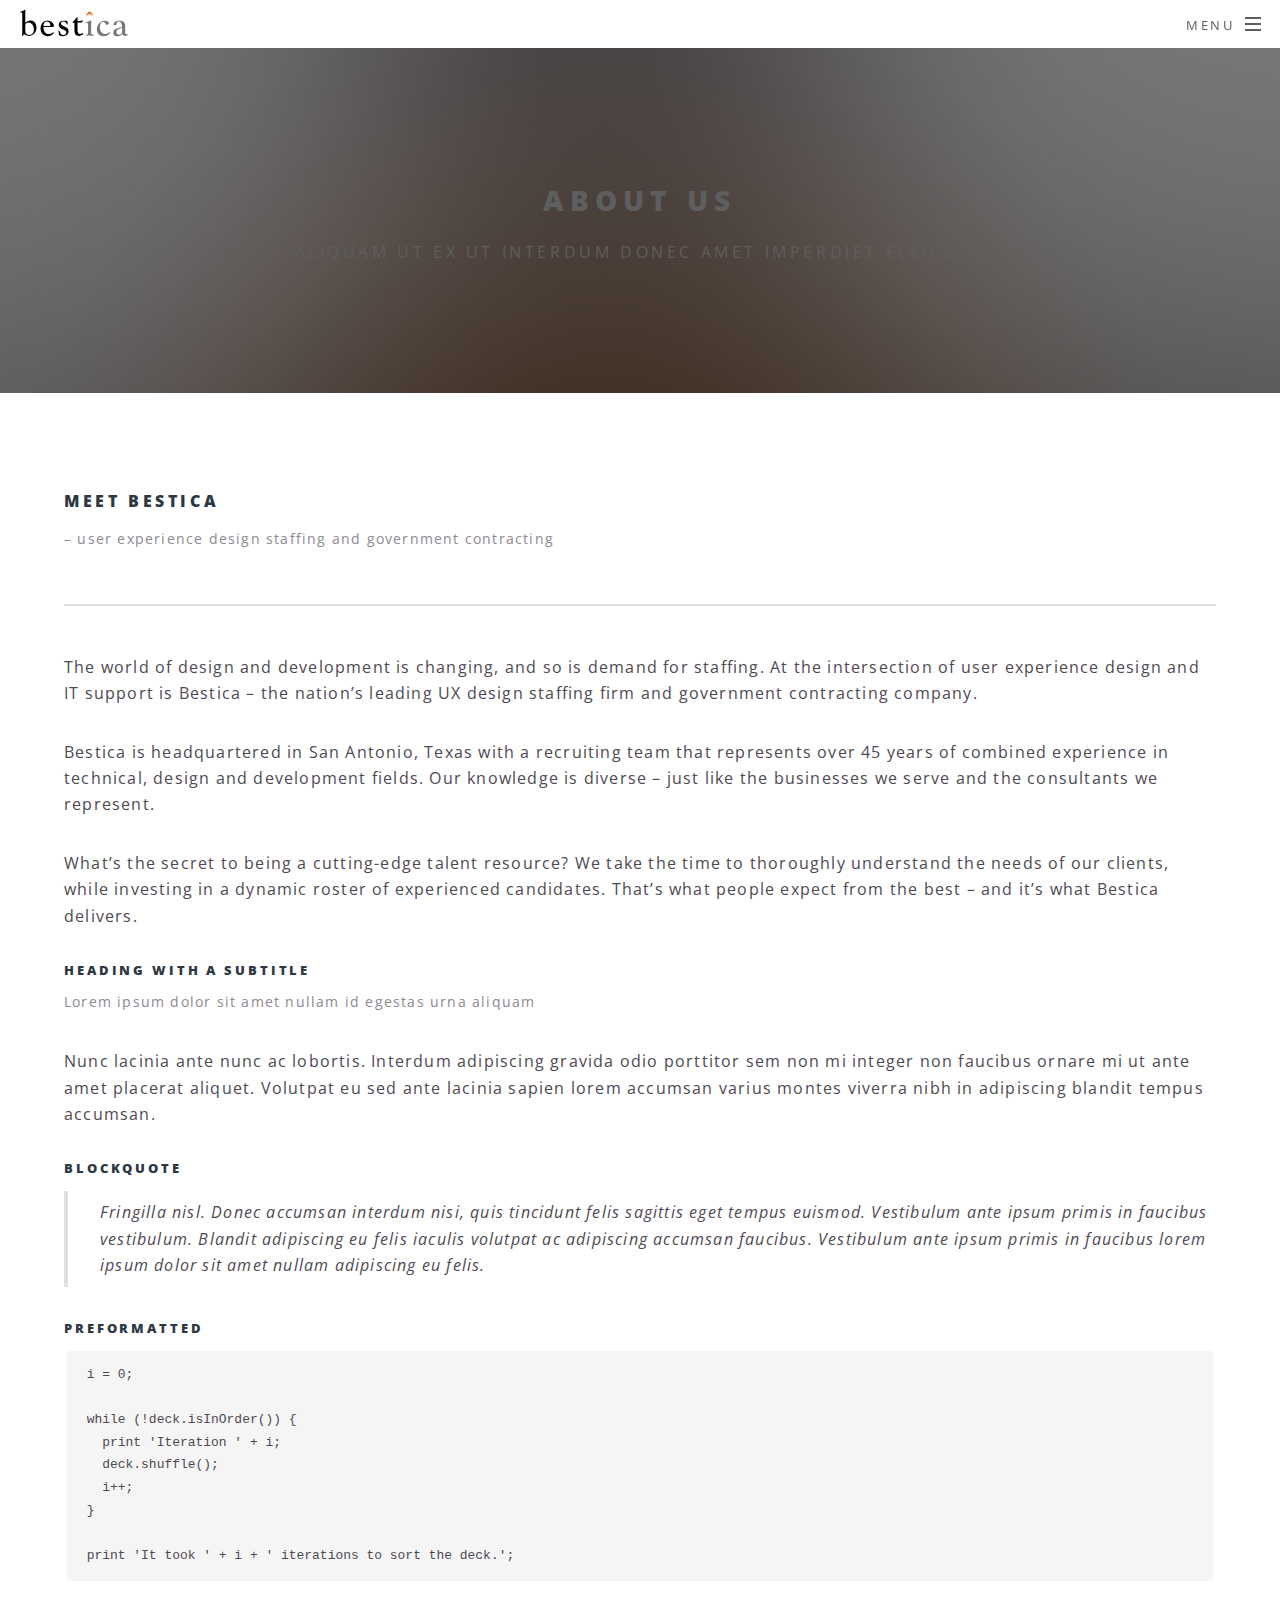
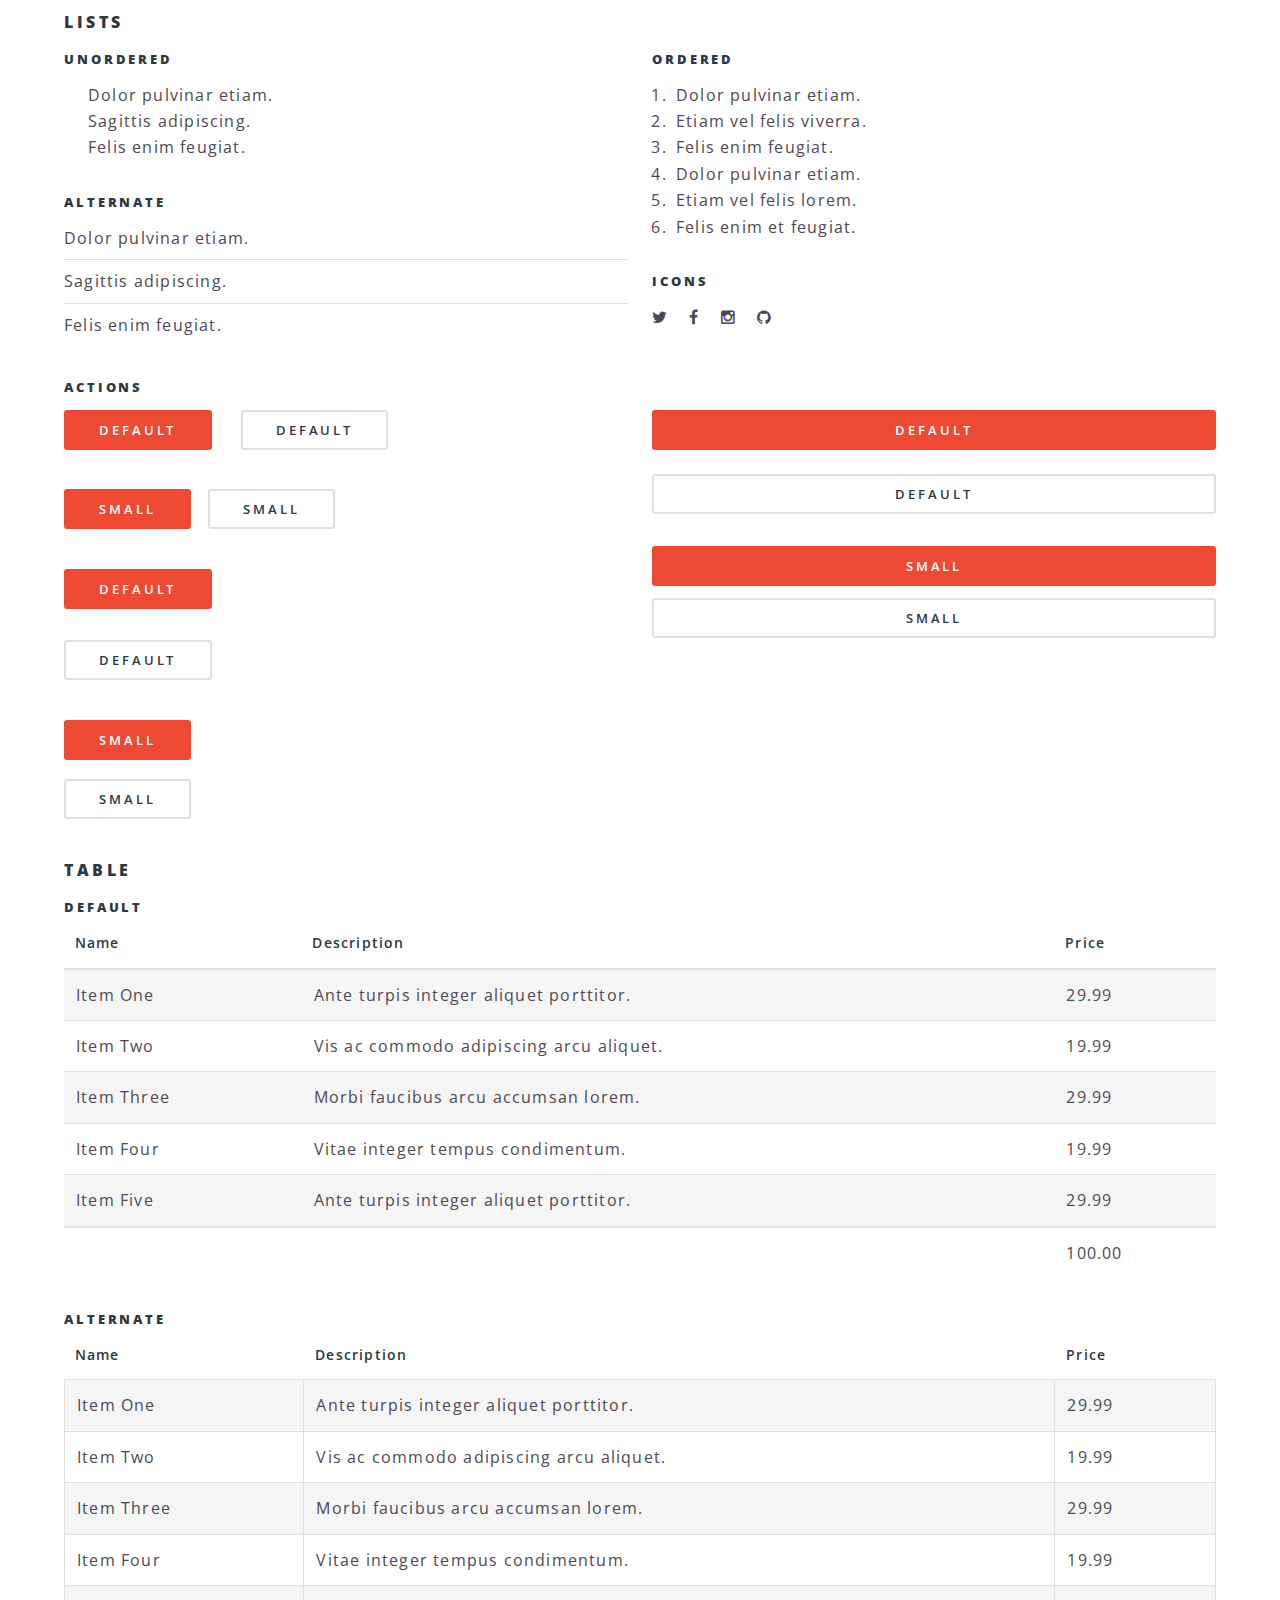
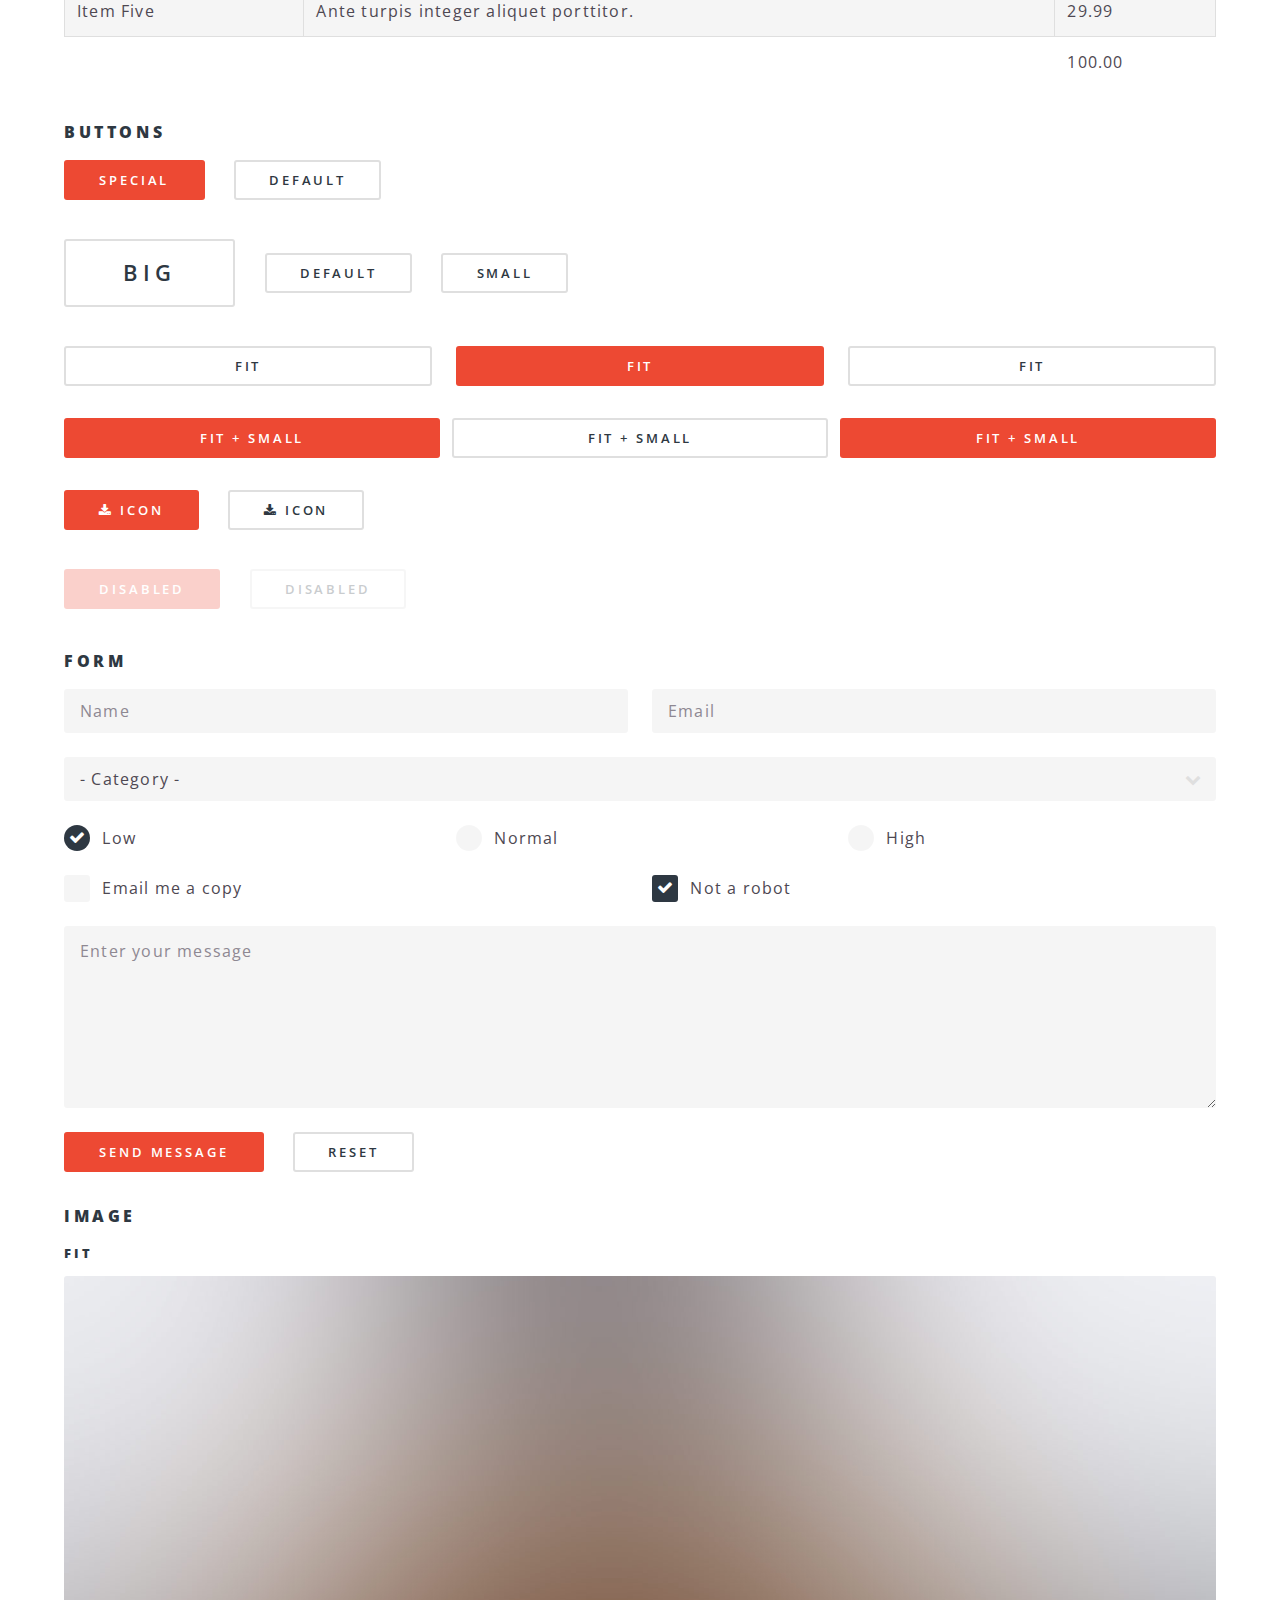
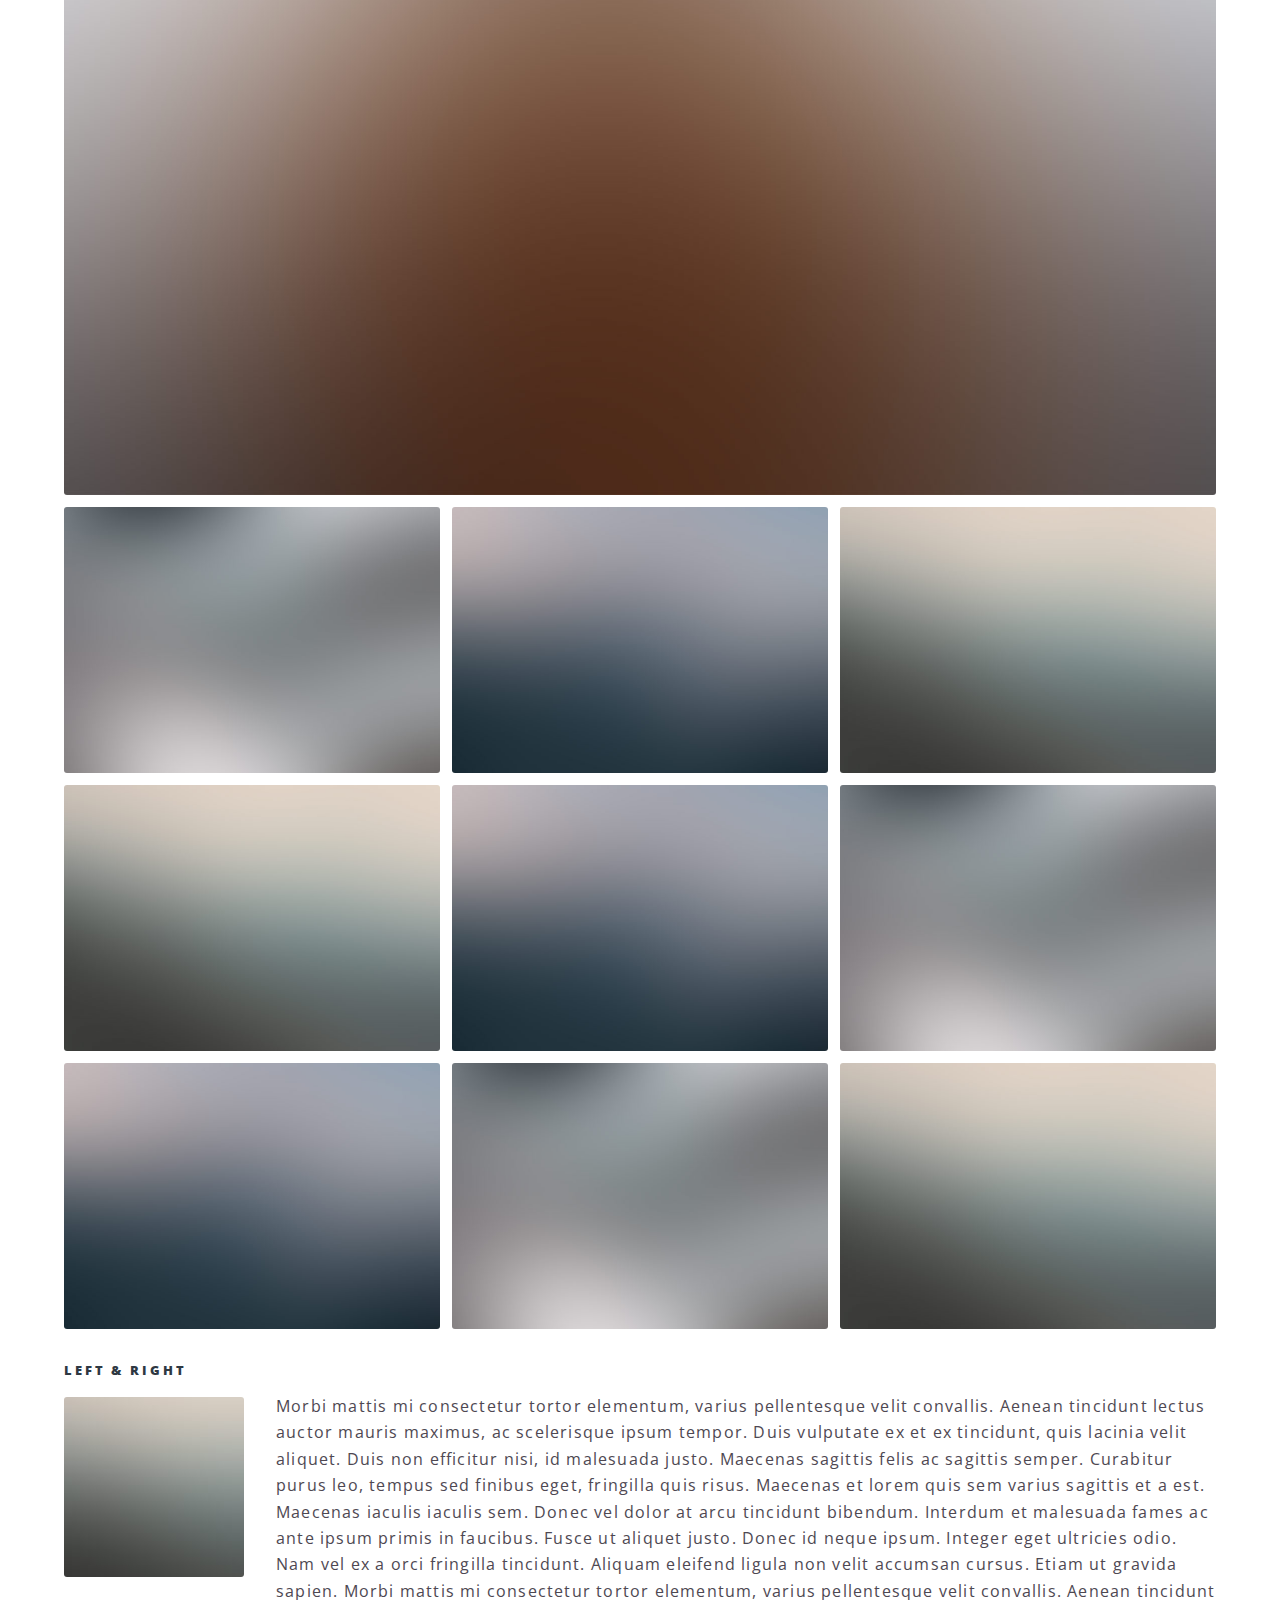
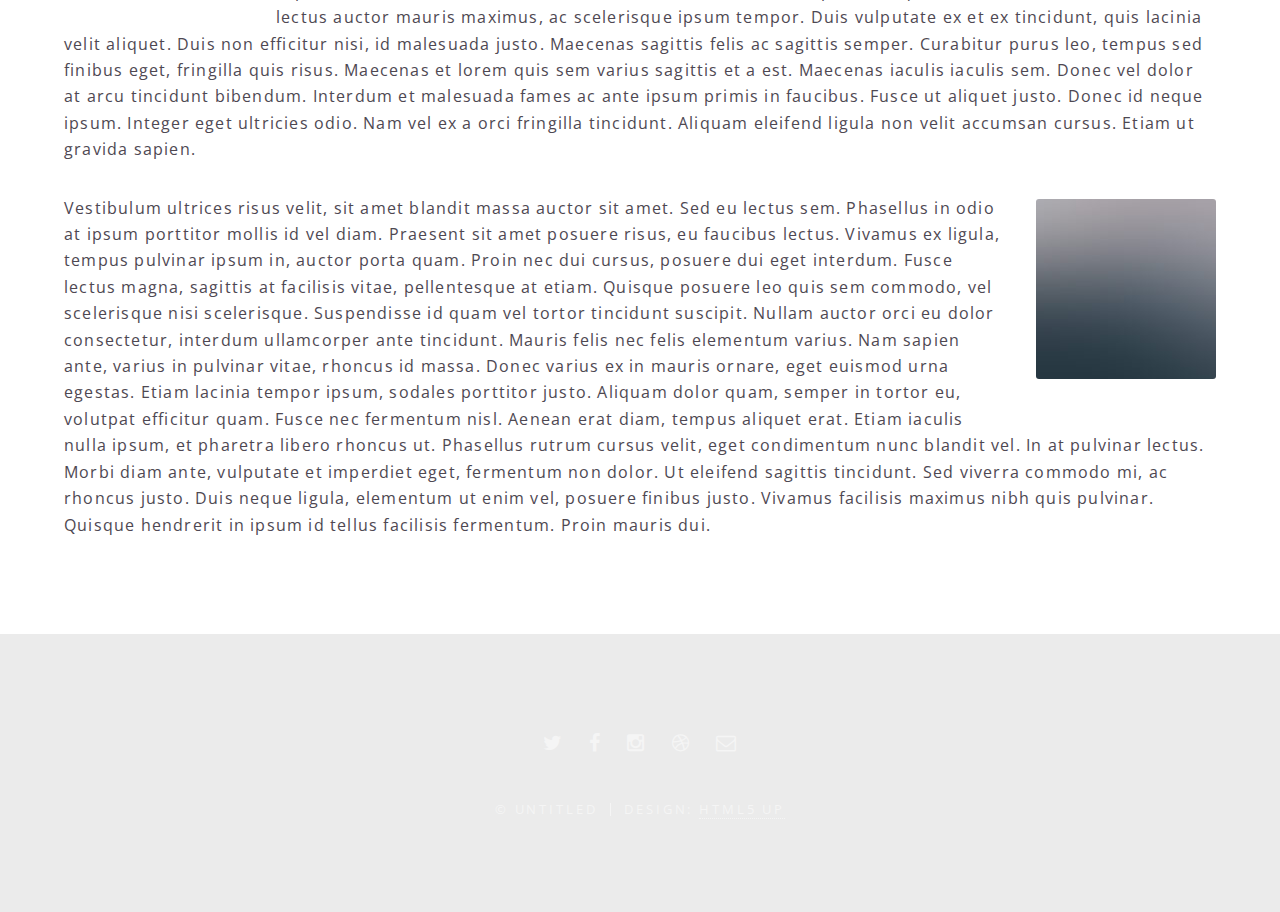
==== about.html @ 75cae660 "first commit" ====
<!DOCTYPE HTML>
<!--
	Spectral by HTML5 UP
	html5up.net | @n33co
	Free for personal and commercial use under the CCA 3.0 license (html5up.net/license)
-->
<html>
	<head>
		<title>Elements - Spectral by HTML5 UP</title>
		<meta charset="utf-8" />
		<meta name="viewport" content="width=device-width, initial-scale=1" />
		<meta name="description" content="" />
		<meta name="keywords" content="" />
		<!--[if lte IE 8]><script src="assets/css/ie/html5shiv.js"></script><![endif]-->
		<link rel="stylesheet" href="assets/css/style.css" />
		<!--[if lte IE 9]><link rel="stylesheet" href="assets/css/ie/v9.css" /><![endif]-->
		<!--[if lte IE 8]><link rel="stylesheet" href="assets/css/ie/v8.css" /><![endif]-->
	</head>
	<body>

		<!-- Page Wrapper -->
			<div id="page-wrapper">

				<!-- Header -->
					<header id="header">
						<h1><a href="index.html">Spectral</a></h1>
						<nav id="nav">
							<ul>
								<li class="special">
									<a href="#" class="menuToggle"><span>Menu</span></a>
									<div id="menu">
										<ul>
											<li><a href="index.html">Home</a></li>
											<li><a href="ux.html">UX Staffing</a></li>
											<li><a href="govt.html">Govt. Contracts</a></li>
											<li><a href="it.html">IT Consulting</a></li>
											<li><a href="about.html">About Us</a></li>
										</ul>
									</div>
								</li>
							</ul>
						</nav>
					</header>

				<!-- Main -->
					<article id="main">
						<header>
							<h2>About Us</h2>
							<p>Aliquam ut ex ut interdum donec amet imperdiet eleifend</p>
						</header>
						<section class="wrapper style5">
							<div class="inner">

								<section>
									
									
									<header>
										<h4>Meet Bestica</h4>
										<p>– user experience design staffing and government contracting</p>
									</header>
									<hr />
									<p>
										The world of design and development is changing, and so is demand for staffing. At the intersection of user experience design and IT support is Bestica – the nation’s leading UX design staffing firm and government contracting company.
									</p>


									<p>
										Bestica is headquartered in San Antonio, Texas with a recruiting team that represents over 45 years of combined experience in technical, design and development fields. Our knowledge is diverse – just like the businesses we serve and the consultants we represent.
									</p>

									<p>
										What’s the secret to being a cutting-edge talent resource? We take the time to thoroughly understand the needs of our clients, while investing in a dynamic roster of experienced candidates. That’s what people expect from the best – and it’s what Bestica delivers.
									</p>
									
</p>
									<header>
										<h5>Heading with a Subtitle</h5>
										<p>Lorem ipsum dolor sit amet nullam id egestas urna aliquam</p>
									</header>
									<p>Nunc lacinia ante nunc ac lobortis. Interdum adipiscing gravida odio porttitor sem non mi integer non faucibus ornare mi ut ante amet placerat aliquet. Volutpat eu sed ante lacinia sapien lorem accumsan varius montes viverra nibh in adipiscing blandit tempus accumsan.</p>
									
									<h5>Blockquote</h5>
									<blockquote>Fringilla nisl. Donec accumsan interdum nisi, quis tincidunt felis sagittis eget tempus euismod. Vestibulum ante ipsum primis in faucibus vestibulum. Blandit adipiscing eu felis iaculis volutpat ac adipiscing accumsan faucibus. Vestibulum ante ipsum primis in faucibus lorem ipsum dolor sit amet nullam 	adipiscing eu felis.</blockquote>
									<h5>Preformatted</h5>
									<pre><code>i = 0;

while (!deck.isInOrder()) {
  print 'Iteration ' + i;
  deck.shuffle();
  i++;
}

print 'It took ' + i + ' iterations to sort the deck.';</code></pre>
								</section>

								<section>
									<h4>Lists</h4>
									<div class="row">
										<div class="6u 12u$(medium)">
											<h5>Unordered</h5>
											<ul>
												<li>Dolor pulvinar etiam.</li>
												<li>Sagittis adipiscing.</li>
												<li>Felis enim feugiat.</li>
											</ul>
											<h5>Alternate</h5>
											<ul class="alt">
												<li>Dolor pulvinar etiam.</li>
												<li>Sagittis adipiscing.</li>
												<li>Felis enim feugiat.</li>
											</ul>
										</div>
										<div class="6u$ 12u$(medium)">
											<h5>Ordered</h5>
											<ol>
												<li>Dolor pulvinar etiam.</li>
												<li>Etiam vel felis viverra.</li>
												<li>Felis enim feugiat.</li>
												<li>Dolor pulvinar etiam.</li>
												<li>Etiam vel felis lorem.</li>
												<li>Felis enim et feugiat.</li>
											</ol>
											<h5>Icons</h5>
											<ul class="icons">
												<li><a href="#" class="icon fa-twitter"><span class="label">Twitter</span></a></li>
												<li><a href="#" class="icon fa-facebook"><span class="label">Facebook</span></a></li>
												<li><a href="#" class="icon fa-instagram"><span class="label">Instagram</span></a></li>
												<li><a href="#" class="icon fa-github"><span class="label">Github</span></a></li>
											</ul>
										</div>
									</div>
									<h5>Actions</h5>
									<div class="row">
										<div class="6u 12u$(medium)">
											<ul class="actions">
												<li><a href="#" class="button special">Default</a></li>
												<li><a href="#" class="button">Default</a></li>
											</ul>
											<ul class="actions small">
												<li><a href="#" class="button special small">Small</a></li>
												<li><a href="#" class="button small">Small</a></li>
											</ul>
											<ul class="actions vertical">
												<li><a href="#" class="button special">Default</a></li>
												<li><a href="#" class="button">Default</a></li>
											</ul>
											<ul class="actions vertical small">
												<li><a href="#" class="button special small">Small</a></li>
												<li><a href="#" class="button small">Small</a></li>
											</ul>
										</div>
										<div class="6u 12u$(medium)">
											<ul class="actions vertical">
												<li><a href="#" class="button special fit">Default</a></li>
												<li><a href="#" class="button fit">Default</a></li>
											</ul>
											<ul class="actions vertical small">
												<li><a href="#" class="button special small fit">Small</a></li>
												<li><a href="#" class="button small fit">Small</a></li>
											</ul>
										</div>
									</div>
								</section>

								<section>
									<h4>Table</h4>
									<h5>Default</h5>
									<div class="table-wrapper">
										<table>
											<thead>
												<tr>
													<th>Name</th>
													<th>Description</th>
													<th>Price</th>
												</tr>
											</thead>
											<tbody>
												<tr>
													<td>Item One</td>
													<td>Ante turpis integer aliquet porttitor.</td>
													<td>29.99</td>
												</tr>
												<tr>
													<td>Item Two</td>
													<td>Vis ac commodo adipiscing arcu aliquet.</td>
													<td>19.99</td>
												</tr>
												<tr>
													<td>Item Three</td>
													<td> Morbi faucibus arcu accumsan lorem.</td>
													<td>29.99</td>
												</tr>
												<tr>
													<td>Item Four</td>
													<td>Vitae integer tempus condimentum.</td>
													<td>19.99</td>
												</tr>
												<tr>
													<td>Item Five</td>
													<td>Ante turpis integer aliquet porttitor.</td>
													<td>29.99</td>
												</tr>
											</tbody>
											<tfoot>
												<tr>
													<td colspan="2"></td>
													<td>100.00</td>
												</tr>
											</tfoot>
										</table>
									</div>

									<h5>Alternate</h5>
									<div class="table-wrapper">
										<table class="alt">
											<thead>
												<tr>
													<th>Name</th>
													<th>Description</th>
													<th>Price</th>
												</tr>
											</thead>
											<tbody>
												<tr>
													<td>Item One</td>
													<td>Ante turpis integer aliquet porttitor.</td>
													<td>29.99</td>
												</tr>
												<tr>
													<td>Item Two</td>
													<td>Vis ac commodo adipiscing arcu aliquet.</td>
													<td>19.99</td>
												</tr>
												<tr>
													<td>Item Three</td>
													<td> Morbi faucibus arcu accumsan lorem.</td>
													<td>29.99</td>
												</tr>
												<tr>
													<td>Item Four</td>
													<td>Vitae integer tempus condimentum.</td>
													<td>19.99</td>
												</tr>
												<tr>
													<td>Item Five</td>
													<td>Ante turpis integer aliquet porttitor.</td>
													<td>29.99</td>
												</tr>
											</tbody>
											<tfoot>
												<tr>
													<td colspan="2"></td>
													<td>100.00</td>
												</tr>
											</tfoot>
										</table>
									</div>
								</section>

								<section>
									<h4>Buttons</h4>
									<ul class="actions">
										<li><a href="#" class="button special">Special</a></li>
										<li><a href="#" class="button">Default</a></li>
									</ul>
									<ul class="actions">
										<li><a href="#" class="button big">Big</a></li>
										<li><a href="#" class="button">Default</a></li>
										<li><a href="#" class="button small">Small</a></li>
									</ul>
									<ul class="actions fit">
										<li><a href="#" class="button fit">Fit</a></li>
										<li><a href="#" class="button special fit">Fit</a></li>
										<li><a href="#" class="button fit">Fit</a></li>
									</ul>
									<ul class="actions fit small">
										<li><a href="#" class="button special fit small">Fit + Small</a></li>
										<li><a href="#" class="button fit small">Fit + Small</a></li>
										<li><a href="#" class="button special fit small">Fit + Small</a></li>
									</ul>
									<ul class="actions">
										<li><a href="#" class="button special icon fa-download">Icon</a></li>
										<li><a href="#" class="button icon fa-download">Icon</a></li>
									</ul>
									<ul class="actions">
										<li><span class="button special disabled">Disabled</span></li>
										<li><span class="button disabled">Disabled</span></li>
									</ul>
								</section>

								<section>
									<h4>Form</h4>
									<form method="post" action="#">
										<div class="row uniform">
											<div class="6u 12u$(xsmall)">
												<input type="text" name="demo-name" id="demo-name" value="" placeholder="Name" />
											</div>
											<div class="6u$ 12u$(xsmall)">
												<input type="email" name="demo-email" id="demo-email" value="" placeholder="Email" />
											</div>
											<div class="12u$">
												<div class="select-wrapper">
													<select name="demo-category" id="demo-category">
														<option value="">- Category -</option>
														<option value="1">Manufacturing</option>
														<option value="1">Shipping</option>
														<option value="1">Administration</option>
														<option value="1">Human Resources</option>
													</select>
												</div>
											</div>
											<div class="4u 12u$(small)">
												<input type="radio" id="demo-priority-low" name="demo-priority" checked>
												<label for="demo-priority-low">Low</label>
											</div>
											<div class="4u 12u$(small)">
												<input type="radio" id="demo-priority-normal" name="demo-priority">
												<label for="demo-priority-normal">Normal</label>
											</div>
											<div class="4u$ 12u$(small)">
												<input type="radio" id="demo-priority-high" name="demo-priority">
												<label for="demo-priority-high">High</label>
											</div>
											<div class="6u 12u$(small)">
												<input type="checkbox" id="demo-copy" name="demo-copy">
												<label for="demo-copy">Email me a copy</label>
											</div>
											<div class="6u$ 12u$(small)">
												<input type="checkbox" id="demo-human" name="demo-human" checked>
												<label for="demo-human">Not a robot</label>
											</div>
											<div class="12u$">
												<textarea name="demo-message" id="demo-message" placeholder="Enter your message" rows="6"></textarea>
											</div>
											<div class="12u$">
												<ul class="actions">
													<li><input type="submit" value="Send Message" class="special" /></li>
													<li><input type="reset" value="Reset" /></li>
												</ul>
											</div>
										</div>
									</form>
								</section>

								<section>
									<h4>Image</h4>
									<h5>Fit</h5>
									<div class="box alt">
										<div class="row uniform 50%">
											<div class="12u"><span class="image fit"><img src="images/banner.jpg" alt="" /></span></div>
											<div class="4u"><span class="image fit"><img src="images/pic01.jpg" alt="" /></span></div>
											<div class="4u"><span class="image fit"><img src="images/pic02.jpg" alt="" /></span></div>
											<div class="4u"><span class="image fit"><img src="images/pic03.jpg" alt="" /></span></div>
											<div class="4u"><span class="image fit"><img src="images/pic03.jpg" alt="" /></span></div>
											<div class="4u"><span class="image fit"><img src="images/pic02.jpg" alt="" /></span></div>
											<div class="4u"><span class="image fit"><img src="images/pic01.jpg" alt="" /></span></div>
											<div class="4u"><span class="image fit"><img src="images/pic02.jpg" alt="" /></span></div>
											<div class="4u"><span class="image fit"><img src="images/pic01.jpg" alt="" /></span></div>
											<div class="4u"><span class="image fit"><img src="images/pic03.jpg" alt="" /></span></div>
										</div>
									</div>
									<h5>Left &amp; Right</h5>
									<p><span class="image left"><img src="images/pic04.jpg" alt="" /></span>Morbi mattis mi consectetur tortor elementum, varius pellentesque velit convallis. Aenean tincidunt lectus auctor mauris maximus, ac scelerisque ipsum tempor. Duis vulputate ex et ex tincidunt, quis lacinia velit aliquet. Duis non efficitur nisi, id malesuada justo. Maecenas sagittis felis ac sagittis semper. Curabitur purus leo, tempus sed finibus eget, fringilla quis risus. Maecenas et lorem quis sem varius sagittis et a est. Maecenas iaculis iaculis sem. Donec vel dolor at arcu tincidunt bibendum. Interdum et malesuada fames ac ante ipsum primis in faucibus. Fusce ut aliquet justo. Donec id neque ipsum. Integer eget ultricies odio. Nam vel ex a orci fringilla tincidunt. Aliquam eleifend ligula non velit accumsan cursus. Etiam ut gravida sapien. Morbi mattis mi consectetur tortor elementum, varius pellentesque velit convallis. Aenean tincidunt lectus auctor mauris maximus, ac scelerisque ipsum tempor. Duis vulputate ex et ex tincidunt, quis lacinia velit aliquet. Duis non efficitur nisi, id malesuada justo. Maecenas sagittis felis ac sagittis semper. Curabitur purus leo, tempus sed finibus eget, fringilla quis risus. Maecenas et lorem quis sem varius sagittis et a est. Maecenas iaculis iaculis sem. Donec vel dolor at arcu tincidunt bibendum. Interdum et malesuada fames ac ante ipsum primis in faucibus. Fusce ut aliquet justo. Donec id neque ipsum. Integer eget ultricies odio. Nam vel ex a orci fringilla tincidunt. Aliquam eleifend ligula non velit accumsan cursus. Etiam ut gravida sapien.</p>
									<p><span class="image right"><img src="images/pic05.jpg" alt="" /></span>Vestibulum ultrices risus velit, sit amet blandit massa auctor sit amet. Sed eu lectus sem. Phasellus in odio at ipsum porttitor mollis id vel diam. Praesent sit amet posuere risus, eu faucibus lectus. Vivamus ex ligula, tempus pulvinar ipsum in, auctor porta quam. Proin nec dui cursus, posuere dui eget interdum. Fusce lectus magna, sagittis at facilisis vitae, pellentesque at etiam. Quisque posuere leo quis sem commodo, vel scelerisque nisi scelerisque. Suspendisse id quam vel tortor tincidunt suscipit. Nullam auctor orci eu dolor consectetur, interdum ullamcorper ante tincidunt. Mauris felis nec felis elementum varius. Nam sapien ante, varius in pulvinar vitae, rhoncus id massa. Donec varius ex in mauris ornare, eget euismod urna egestas. Etiam lacinia tempor ipsum, sodales porttitor justo. Aliquam dolor quam, semper in tortor eu, volutpat efficitur quam. Fusce nec fermentum nisl. Aenean erat diam, tempus aliquet erat. Etiam iaculis nulla ipsum, et pharetra libero rhoncus ut. Phasellus rutrum cursus velit, eget condimentum nunc blandit vel. In at pulvinar lectus. Morbi diam ante, vulputate et imperdiet eget, fermentum non dolor. Ut eleifend sagittis tincidunt. Sed viverra commodo mi, ac rhoncus justo. Duis neque ligula, elementum ut enim vel, posuere finibus justo. Vivamus facilisis maximus nibh quis pulvinar. Quisque hendrerit in ipsum id tellus facilisis fermentum. Proin mauris dui.</p>
								</section>

							</div>
						</section>
					</article>

				<!-- Footer -->
					<footer id="footer">
						<ul class="icons">
							<li><a href="#" class="icon fa-twitter"><span class="label">Twitter</span></a></li>
							<li><a href="#" class="icon fa-facebook"><span class="label">Facebook</span></a></li>
							<li><a href="#" class="icon fa-instagram"><span class="label">Instagram</span></a></li>
							<li><a href="#" class="icon fa-dribbble"><span class="label">Dribbble</span></a></li>
							<li><a href="#" class="icon fa-envelope-o"><span class="label">Email</span></a></li>
						</ul>
						<ul class="copyright">
							<li>&copy; Untitled</li><li>Design: <a href="http://html5up.net">HTML5 UP</a></li>
						</ul>
					</footer>

			</div>

		<!-- Scripts -->
			<script src="assets/js/jquery.min.js"></script>
			<script src="assets/js/jquery.scrollex.min.js"></script>
			<script src="assets/js/jquery.scrolly.min.js"></script>
			<script src="assets/js/skel.min.js"></script>
			<script src="assets/js/init.js"></script>

	</body>
</html>
---- assets/css/style.css ----
@import url(font-awesome.min.css);
@import url("http://fonts.googleapis.com/css?family=Open+Sans:400,400italic,600,600italic,800,800italic");
/*
	Spectral by HTML5 UP
	html5up.net | @n33co
	Free for personal and commercial use under the CCA 3.0 license (html5up.net/license)
*/
/* IE Viewport Fix */
@-ms-viewport {
  width: device-width; }
/* Skel */
html, body, div, span, applet, object, iframe, h1, h2, h3, h4, h5, h6, p, blockquote, pre, a, abbr, acronym, address, big, cite, code, del, dfn, em, img, ins, kbd, q, s, samp, small, strike, strong, sub, sup, tt, var, b, u, i, center, dl, dt, dd, ol, ul, li, fieldset, form, label, legend, table, caption, tbody, tfoot, thead, tr, th, td, article, aside, canvas, details, embed, figure, figcaption, footer, header, hgroup, menu, nav, output, ruby, section, summary, time, mark, audio, video {
  margin: 0;
  padding: 0;
  border: 0;
  font-size: 100%;
  font: inherit;
  vertical-align: baseline; }

article, aside, details, figcaption, figure, footer, header, hgroup, menu, nav, section {
  display: block; }

body {
  line-height: 1; }

ol, ul {
  list-style: none; }

blockquote, q {
  quotes: none; }

blockquote:before, blockquote:after, q:before, q:after {
  content: '';
  content: none; }

table {
  border-collapse: collapse;
  border-spacing: 0; }

body {
  -webkit-text-size-adjust: none; }

*, *:before, *:after {
  -moz-box-sizing: border-box;
  -webkit-box-sizing: border-box;
  box-sizing: border-box; }

.row {
  border-bottom: solid 1px transparent;
  -moz-box-sizing: border-box;
  -webkit-box-sizing: border-box;
  box-sizing: border-box; }

.row > * {
  float: left;
  -moz-box-sizing: border-box;
  -webkit-box-sizing: border-box;
  box-sizing: border-box; }

.row:after, .row:before {
  content: '';
  display: block;
  clear: both;
  height: 0; }

.row.uniform > * > :first-child {
  margin-top: 0; }

.row.uniform > * > :last-child {
  margin-bottom: 0; }

.row.\30 \25  > * {
  padding: 0 0 0 0em; }

.row.\30 \25 {
  margin: 0 0 -1px 0em; }

.row.uniform.\30 \25  > * {
  padding: 0em 0 0 0em; }

.row.uniform.\30 \25 {
  margin: 0em 0 -1px 0em; }

.row > * {
  padding: 0 0 0 1.5em; }

.row {
  margin: 0 0 -1px -1.5em; }

.row.uniform > * {
  padding: 1.5em 0 0 1.5em; }

.row.uniform {
  margin: -1.5em 0 -1px -1.5em; }

.row.\32 00\25  > * {
  padding: 0 0 0 3em; }

.row.\32 00\25 {
  margin: 0 0 -1px -3em; }

.row.uniform.\32 00\25  > * {
  padding: 3em 0 0 3em; }

.row.uniform.\32 00\25 {
  margin: -3em 0 -1px -3em; }

.row.\31 50\25  > * {
  padding: 0 0 0 2.25em; }

.row.\31 50\25 {
  margin: 0 0 -1px -2.25em; }

.row.uniform.\31 50\25  > * {
  padding: 2.25em 0 0 2.25em; }

.row.uniform.\31 50\25 {
  margin: -2.25em 0 -1px -2.25em; }

.row.\35 0\25  > * {
  padding: 0 0 0 0.75em; }

.row.\35 0\25 {
  margin: 0 0 -1px -0.75em; }

.row.uniform.\35 0\25  > * {
  padding: 0.75em 0 0 0.75em; }

.row.uniform.\35 0\25 {
  margin: -0.75em 0 -1px -0.75em; }

.row.\32 5\25  > * {
  padding: 0 0 0 0.375em; }

.row.\32 5\25 {
  margin: 0 0 -1px -0.375em; }

.row.uniform.\32 5\25  > * {
  padding: 0.375em 0 0 0.375em; }

.row.uniform.\32 5\25 {
  margin: -0.375em 0 -1px -0.375em; }

.\31 2u, .\31 2u\24 {
  width: 100%;
  clear: none;
  margin-left: 0; }

.\31 1u, .\31 1u\24 {
  width: 91.6666666667%;
  clear: none;
  margin-left: 0; }

.\31 0u, .\31 0u\24 {
  width: 83.3333333333%;
  clear: none;
  margin-left: 0; }

.\39 u, .\39 u\24 {
  width: 75%;
  clear: none;
  margin-left: 0; }

.\38 u, .\38 u\24 {
  width: 66.6666666667%;
  clear: none;
  margin-left: 0; }

.\37 u, .\37 u\24 {
  width: 58.3333333333%;
  clear: none;
  margin-left: 0; }

.\36 u, .\36 u\24 {
  width: 50%;
  clear: none;
  margin-left: 0; }

.\35 u, .\35 u\24 {
  width: 41.6666666667%;
  clear: none;
  margin-left: 0; }

.\34 u, .\34 u\24 {
  width: 33.3333333333%;
  clear: none;
  margin-left: 0; }

.\33 u, .\33 u\24 {
  width: 25%;
  clear: none;
  margin-left: 0; }

.\32 u, .\32 u\24 {
  width: 16.6666666667%;
  clear: none;
  margin-left: 0; }

.\31 u, .\31 u\24 {
  width: 8.3333333333%;
  clear: none;
  margin-left: 0; }

.\31 2u\24  + *,
.\31 1u\24  + *,
.\31 0u\24  + *,
.\39 u\24  + *,
.\38 u\24  + *,
.\37 u\24  + *,
.\36 u\24  + *,
.\35 u\24  + *,
.\34 u\24  + *,
.\33 u\24  + *,
.\32 u\24  + *,
.\31 u\24  + * {
  clear: left; }

.\-11u {
  margin-left: 91.66667%; }

.\-10u {
  margin-left: 83.33333%; }

.\-9u {
  margin-left: 75%; }

.\-8u {
  margin-left: 66.66667%; }

.\-7u {
  margin-left: 58.33333%; }

.\-6u {
  margin-left: 50%; }

.\-5u {
  margin-left: 41.66667%; }

.\-4u {
  margin-left: 33.33333%; }

.\-3u {
  margin-left: 25%; }

.\-2u {
  margin-left: 16.66667%; }

.\-1u {
  margin-left: 8.33333%; }

@media screen and (max-width: 1680px) {
  .row > * {
    padding: 0 0 0 1.5em; }

  .row {
    margin: 0 0 -1px -1.5em; }

  .row.uniform > * {
    padding: 1.5em 0 0 1.5em; }

  .row.uniform {
    margin: -1.5em 0 -1px -1.5em; }

  .row.\32 00\25  > * {
    padding: 0 0 0 3em; }

  .row.\32 00\25 {
    margin: 0 0 -1px -3em; }

  .row.uniform.\32 00\25  > * {
    padding: 3em 0 0 3em; }

  .row.uniform.\32 00\25 {
    margin: -3em 0 -1px -3em; }

  .row.\31 50\25  > * {
    padding: 0 0 0 2.25em; }

  .row.\31 50\25 {
    margin: 0 0 -1px -2.25em; }

  .row.uniform.\31 50\25  > * {
    padding: 2.25em 0 0 2.25em; }

  .row.uniform.\31 50\25 {
    margin: -2.25em 0 -1px -2.25em; }

  .row.\35 0\25  > * {
    padding: 0 0 0 0.75em; }

  .row.\35 0\25 {
    margin: 0 0 -1px -0.75em; }

  .row.uniform.\35 0\25  > * {
    padding: 0.75em 0 0 0.75em; }

  .row.uniform.\35 0\25 {
    margin: -0.75em 0 -1px -0.75em; }

  .row.\32 5\25  > * {
    padding: 0 0 0 0.375em; }

  .row.\32 5\25 {
    margin: 0 0 -1px -0.375em; }

  .row.uniform.\32 5\25  > * {
    padding: 0.375em 0 0 0.375em; }

  .row.uniform.\32 5\25 {
    margin: -0.375em 0 -1px -0.375em; }

  .\31 2u\28xlarge\29, .\31 2u\24\28xlarge\29 {
    width: 100%;
    clear: none;
    margin-left: 0; }

  .\31 1u\28xlarge\29, .\31 1u\24\28xlarge\29 {
    width: 91.6666666667%;
    clear: none;
    margin-left: 0; }

  .\31 0u\28xlarge\29, .\31 0u\24\28xlarge\29 {
    width: 83.3333333333%;
    clear: none;
    margin-left: 0; }

  .\39 u\28xlarge\29, .\39 u\24\28xlarge\29 {
    width: 75%;
    clear: none;
    margin-left: 0; }

  .\38 u\28xlarge\29, .\38 u\24\28xlarge\29 {
    width: 66.6666666667%;
    clear: none;
    margin-left: 0; }

  .\37 u\28xlarge\29, .\37 u\24\28xlarge\29 {
    width: 58.3333333333%;
    clear: none;
    margin-left: 0; }

  .\36 u\28xlarge\29, .\36 u\24\28xlarge\29 {
    width: 50%;
    clear: none;
    margin-left: 0; }

  .\35 u\28xlarge\29, .\35 u\24\28xlarge\29 {
    width: 41.6666666667%;
    clear: none;
    margin-left: 0; }

  .\34 u\28xlarge\29, .\34 u\24\28xlarge\29 {
    width: 33.3333333333%;
    clear: none;
    margin-left: 0; }

  .\33 u\28xlarge\29, .\33 u\24\28xlarge\29 {
    width: 25%;
    clear: none;
    margin-left: 0; }

  .\32 u\28xlarge\29, .\32 u\24\28xlarge\29 {
    width: 16.6666666667%;
    clear: none;
    margin-left: 0; }

  .\31 u\28xlarge\29, .\31 u\24\28xlarge\29 {
    width: 8.3333333333%;
    clear: none;
    margin-left: 0; }

  .\31 2u\24\28xlarge\29  + *,
  .\31 1u\24\28xlarge\29  + *,
  .\31 0u\24\28xlarge\29  + *,
  .\39 u\24\28xlarge\29  + *,
  .\38 u\24\28xlarge\29  + *,
  .\37 u\24\28xlarge\29  + *,
  .\36 u\24\28xlarge\29  + *,
  .\35 u\24\28xlarge\29  + *,
  .\34 u\24\28xlarge\29  + *,
  .\33 u\24\28xlarge\29  + *,
  .\32 u\24\28xlarge\29  + *,
  .\31 u\24\28xlarge\29  + * {
    clear: left; }

  .\-11u\28xlarge\29 {
    margin-left: 91.66667%; }

  .\-10u\28xlarge\29 {
    margin-left: 83.33333%; }

  .\-9u\28xlarge\29 {
    margin-left: 75%; }

  .\-8u\28xlarge\29 {
    margin-left: 66.66667%; }

  .\-7u\28xlarge\29 {
    margin-left: 58.33333%; }

  .\-6u\28xlarge\29 {
    margin-left: 50%; }

  .\-5u\28xlarge\29 {
    margin-left: 41.66667%; }

  .\-4u\28xlarge\29 {
    margin-left: 33.33333%; }

  .\-3u\28xlarge\29 {
    margin-left: 25%; }

  .\-2u\28xlarge\29 {
    margin-left: 16.66667%; }

  .\-1u\28xlarge\29 {
    margin-left: 8.33333%; } }
@media screen and (max-width: 1280px) {
  .row > * {
    padding: 0 0 0 1.5em; }

  .row {
    margin: 0 0 -1px -1.5em; }

  .row.uniform > * {
    padding: 1.5em 0 0 1.5em; }

  .row.uniform {
    margin: -1.5em 0 -1px -1.5em; }

  .row.\32 00\25  > * {
    padding: 0 0 0 3em; }

  .row.\32 00\25 {
    margin: 0 0 -1px -3em; }

  .row.uniform.\32 00\25  > * {
    padding: 3em 0 0 3em; }

  .row.uniform.\32 00\25 {
    margin: -3em 0 -1px -3em; }

  .row.\31 50\25  > * {
    padding: 0 0 0 2.25em; }

  .row.\31 50\25 {
    margin: 0 0 -1px -2.25em; }

  .row.uniform.\31 50\25  > * {
    padding: 2.25em 0 0 2.25em; }

  .row.uniform.\31 50\25 {
    margin: -2.25em 0 -1px -2.25em; }

  .row.\35 0\25  > * {
    padding: 0 0 0 0.75em; }

  .row.\35 0\25 {
    margin: 0 0 -1px -0.75em; }

  .row.uniform.\35 0\25  > * {
    padding: 0.75em 0 0 0.75em; }

  .row.uniform.\35 0\25 {
    margin: -0.75em 0 -1px -0.75em; }

  .row.\32 5\25  > * {
    padding: 0 0 0 0.375em; }

  .row.\32 5\25 {
    margin: 0 0 -1px -0.375em; }

  .row.uniform.\32 5\25  > * {
    padding: 0.375em 0 0 0.375em; }

  .row.uniform.\32 5\25 {
    margin: -0.375em 0 -1px -0.375em; }

  .\31 2u\28large\29, .\31 2u\24\28large\29 {
    width: 100%;
    clear: none;
    margin-left: 0; }

  .\31 1u\28large\29, .\31 1u\24\28large\29 {
    width: 91.6666666667%;
    clear: none;
    margin-left: 0; }

  .\31 0u\28large\29, .\31 0u\24\28large\29 {
    width: 83.3333333333%;
    clear: none;
    margin-left: 0; }

  .\39 u\28large\29, .\39 u\24\28large\29 {
    width: 75%;
    clear: none;
    margin-left: 0; }

  .\38 u\28large\29, .\38 u\24\28large\29 {
    width: 66.6666666667%;
    clear: none;
    margin-left: 0; }

  .\37 u\28large\29, .\37 u\24\28large\29 {
    width: 58.3333333333%;
    clear: none;
    margin-left: 0; }

  .\36 u\28large\29, .\36 u\24\28large\29 {
    width: 50%;
    clear: none;
    margin-left: 0; }

  .\35 u\28large\29, .\35 u\24\28large\29 {
    width: 41.6666666667%;
    clear: none;
    margin-left: 0; }

  .\34 u\28large\29, .\34 u\24\28large\29 {
    width: 33.3333333333%;
    clear: none;
    margin-left: 0; }

  .\33 u\28large\29, .\33 u\24\28large\29 {
    width: 25%;
    clear: none;
    margin-left: 0; }

  .\32 u\28large\29, .\32 u\24\28large\29 {
    width: 16.6666666667%;
    clear: none;
    margin-left: 0; }

  .\31 u\28large\29, .\31 u\24\28large\29 {
    width: 8.3333333333%;
    clear: none;
    margin-left: 0; }

  .\31 2u\24\28large\29  + *,
  .\31 1u\24\28large\29  + *,
  .\31 0u\24\28large\29  + *,
  .\39 u\24\28large\29  + *,
  .\38 u\24\28large\29  + *,
  .\37 u\24\28large\29  + *,
  .\36 u\24\28large\29  + *,
  .\35 u\24\28large\29  + *,
  .\34 u\24\28large\29  + *,
  .\33 u\24\28large\29  + *,
  .\32 u\24\28large\29  + *,
  .\31 u\24\28large\29  + * {
    clear: left; }

  .\-11u\28large\29 {
    margin-left: 91.66667%; }

  .\-10u\28large\29 {
    margin-left: 83.33333%; }

  .\-9u\28large\29 {
    margin-left: 75%; }

  .\-8u\28large\29 {
    margin-left: 66.66667%; }

  .\-7u\28large\29 {
    margin-left: 58.33333%; }

  .\-6u\28large\29 {
    margin-left: 50%; }

  .\-5u\28large\29 {
    margin-left: 41.66667%; }

  .\-4u\28large\29 {
    margin-left: 33.33333%; }

  .\-3u\28large\29 {
    margin-left: 25%; }

  .\-2u\28large\29 {
    margin-left: 16.66667%; }

  .\-1u\28large\29 {
    margin-left: 8.33333%; } }
@media screen and (max-width: 980px) {
  .row > * {
    padding: 0 0 0 1.5em; }

  .row {
    margin: 0 0 -1px -1.5em; }

  .row.uniform > * {
    padding: 1.5em 0 0 1.5em; }

  .row.uniform {
    margin: -1.5em 0 -1px -1.5em; }

  .row.\32 00\25  > * {
    padding: 0 0 0 3em; }

  .row.\32 00\25 {
    margin: 0 0 -1px -3em; }

  .row.uniform.\32 00\25  > * {
    padding: 3em 0 0 3em; }

  .row.uniform.\32 00\25 {
    margin: -3em 0 -1px -3em; }

  .row.\31 50\25  > * {
    padding: 0 0 0 2.25em; }

  .row.\31 50\25 {
    margin: 0 0 -1px -2.25em; }

  .row.uniform.\31 50\25  > * {
    padding: 2.25em 0 0 2.25em; }

  .row.uniform.\31 50\25 {
    margin: -2.25em 0 -1px -2.25em; }

  .row.\35 0\25  > * {
    padding: 0 0 0 0.75em; }

  .row.\35 0\25 {
    margin: 0 0 -1px -0.75em; }

  .row.uniform.\35 0\25  > * {
    padding: 0.75em 0 0 0.75em; }

  .row.uniform.\35 0\25 {
    margin: -0.75em 0 -1px -0.75em; }

  .row.\32 5\25  > * {
    padding: 0 0 0 0.375em; }

  .row.\32 5\25 {
    margin: 0 0 -1px -0.375em; }

  .row.uniform.\32 5\25  > * {
    padding: 0.375em 0 0 0.375em; }

  .row.uniform.\32 5\25 {
    margin: -0.375em 0 -1px -0.375em; }

  .\31 2u\28medium\29, .\31 2u\24\28medium\29 {
    width: 100%;
    clear: none;
    margin-left: 0; }

  .\31 1u\28medium\29, .\31 1u\24\28medium\29 {
    width: 91.6666666667%;
    clear: none;
    margin-left: 0; }

  .\31 0u\28medium\29, .\31 0u\24\28medium\29 {
    width: 83.3333333333%;
    clear: none;
    margin-left: 0; }

  .\39 u\28medium\29, .\39 u\24\28medium\29 {
    width: 75%;
    clear: none;
    margin-left: 0; }

  .\38 u\28medium\29, .\38 u\24\28medium\29 {
    width: 66.6666666667%;
    clear: none;
    margin-left: 0; }

  .\37 u\28medium\29, .\37 u\24\28medium\29 {
    width: 58.3333333333%;
    clear: none;
    margin-left: 0; }

  .\36 u\28medium\29, .\36 u\24\28medium\29 {
    width: 50%;
    clear: none;
    margin-left: 0; }

  .\35 u\28medium\29, .\35 u\24\28medium\29 {
    width: 41.6666666667%;
    clear: none;
    margin-left: 0; }

  .\34 u\28medium\29, .\34 u\24\28medium\29 {
    width: 33.3333333333%;
    clear: none;
    margin-left: 0; }

  .\33 u\28medium\29, .\33 u\24\28medium\29 {
    width: 25%;
    clear: none;
    margin-left: 0; }

  .\32 u\28medium\29, .\32 u\24\28medium\29 {
    width: 16.6666666667%;
    clear: none;
    margin-left: 0; }

  .\31 u\28medium\29, .\31 u\24\28medium\29 {
    width: 8.3333333333%;
    clear: none;
    margin-left: 0; }

  .\31 2u\24\28medium\29  + *,
  .\31 1u\24\28medium\29  + *,
  .\31 0u\24\28medium\29  + *,
  .\39 u\24\28medium\29  + *,
  .\38 u\24\28medium\29  + *,
  .\37 u\24\28medium\29  + *,
  .\36 u\24\28medium\29  + *,
  .\35 u\24\28medium\29  + *,
  .\34 u\24\28medium\29  + *,
  .\33 u\24\28medium\29  + *,
  .\32 u\24\28medium\29  + *,
  .\31 u\24\28medium\29  + * {
    clear: left; }

  .\-11u\28medium\29 {
    margin-left: 91.66667%; }

  .\-10u\28medium\29 {
    margin-left: 83.33333%; }

  .\-9u\28medium\29 {
    margin-left: 75%; }

  .\-8u\28medium\29 {
    margin-left: 66.66667%; }

  .\-7u\28medium\29 {
    margin-left: 58.33333%; }

  .\-6u\28medium\29 {
    margin-left: 50%; }

  .\-5u\28medium\29 {
    margin-left: 41.66667%; }

  .\-4u\28medium\29 {
    margin-left: 33.33333%; }

  .\-3u\28medium\29 {
    margin-left: 25%; }

  .\-2u\28medium\29 {
    margin-left: 16.66667%; }

  .\-1u\28medium\29 {
    margin-left: 8.33333%; } }
@media screen and (max-width: 736px) {
  .row > * {
    padding: 0 0 0 1.5em; }

  .row {
    margin: 0 0 -1px -1.5em; }

  .row.uniform > * {
    padding: 1.5em 0 0 1.5em; }

  .row.uniform {
    margin: -1.5em 0 -1px -1.5em; }

  .row.\32 00\25  > * {
    padding: 0 0 0 3em; }

  .row.\32 00\25 {
    margin: 0 0 -1px -3em; }

  .row.uniform.\32 00\25  > * {
    padding: 3em 0 0 3em; }

  .row.uniform.\32 00\25 {
    margin: -3em 0 -1px -3em; }

  .row.\31 50\25  > * {
    padding: 0 0 0 2.25em; }

  .row.\31 50\25 {
    margin: 0 0 -1px -2.25em; }

  .row.uniform.\31 50\25  > * {
    padding: 2.25em 0 0 2.25em; }

  .row.uniform.\31 50\25 {
    margin: -2.25em 0 -1px -2.25em; }

  .row.\35 0\25  > * {
    padding: 0 0 0 0.75em; }

  .row.\35 0\25 {
    margin: 0 0 -1px -0.75em; }

  .row.uniform.\35 0\25  > * {
    padding: 0.75em 0 0 0.75em; }

  .row.uniform.\35 0\25 {
    margin: -0.75em 0 -1px -0.75em; }

  .row.\32 5\25  > * {
    padding: 0 0 0 0.375em; }

  .row.\32 5\25 {
    margin: 0 0 -1px -0.375em; }

  .row.uniform.\32 5\25  > * {
    padding: 0.375em 0 0 0.375em; }

  .row.uniform.\32 5\25 {
    margin: -0.375em 0 -1px -0.375em; }

  .\31 2u\28small\29, .\31 2u\24\28small\29 {
    width: 100%;
    clear: none;
    margin-left: 0; }

  .\31 1u\28small\29, .\31 1u\24\28small\29 {
    width: 91.6666666667%;
    clear: none;
    margin-left: 0; }

  .\31 0u\28small\29, .\31 0u\24\28small\29 {
    width: 83.3333333333%;
    clear: none;
    margin-left: 0; }

  .\39 u\28small\29, .\39 u\24\28small\29 {
    width: 75%;
    clear: none;
    margin-left: 0; }

  .\38 u\28small\29, .\38 u\24\28small\29 {
    width: 66.6666666667%;
    clear: none;
    margin-left: 0; }

  .\37 u\28small\29, .\37 u\24\28small\29 {
    width: 58.3333333333%;
    clear: none;
    margin-left: 0; }

  .\36 u\28small\29, .\36 u\24\28small\29 {
    width: 50%;
    clear: none;
    margin-left: 0; }

  .\35 u\28small\29, .\35 u\24\28small\29 {
    width: 41.6666666667%;
    clear: none;
    margin-left: 0; }

  .\34 u\28small\29, .\34 u\24\28small\29 {
    width: 33.3333333333%;
    clear: none;
    margin-left: 0; }

  .\33 u\28small\29, .\33 u\24\28small\29 {
    width: 25%;
    clear: none;
    margin-left: 0; }

  .\32 u\28small\29, .\32 u\24\28small\29 {
    width: 16.6666666667%;
    clear: none;
    margin-left: 0; }

  .\31 u\28small\29, .\31 u\24\28small\29 {
    width: 8.3333333333%;
    clear: none;
    margin-left: 0; }

  .\31 2u\24\28small\29  + *,
  .\31 1u\24\28small\29  + *,
  .\31 0u\24\28small\29  + *,
  .\39 u\24\28small\29  + *,
  .\38 u\24\28small\29  + *,
  .\37 u\24\28small\29  + *,
  .\36 u\24\28small\29  + *,
  .\35 u\24\28small\29  + *,
  .\34 u\24\28small\29  + *,
  .\33 u\24\28small\29  + *,
  .\32 u\24\28small\29  + *,
  .\31 u\24\28small\29  + * {
    clear: left; }

  .\-11u\28small\29 {
    margin-left: 91.66667%; }

  .\-10u\28small\29 {
    margin-left: 83.33333%; }

  .\-9u\28small\29 {
    margin-left: 75%; }

  .\-8u\28small\29 {
    margin-left: 66.66667%; }

  .\-7u\28small\29 {
    margin-left: 58.33333%; }

  .\-6u\28small\29 {
    margin-left: 50%; }

  .\-5u\28small\29 {
    margin-left: 41.66667%; }

  .\-4u\28small\29 {
    margin-left: 33.33333%; }

  .\-3u\28small\29 {
    margin-left: 25%; }

  .\-2u\28small\29 {
    margin-left: 16.66667%; }

  .\-1u\28small\29 {
    margin-left: 8.33333%; } }
@media screen and (max-width: 480px) {
  .row > * {
    padding: 0 0 0 1.5em; }

  .row {
    margin: 0 0 -1px -1.5em; }

  .row.uniform > * {
    padding: 1.5em 0 0 1.5em; }

  .row.uniform {
    margin: -1.5em 0 -1px -1.5em; }

  .row.\32 00\25  > * {
    padding: 0 0 0 3em; }

  .row.\32 00\25 {
    margin: 0 0 -1px -3em; }

  .row.uniform.\32 00\25  > * {
    padding: 3em 0 0 3em; }

  .row.uniform.\32 00\25 {
    margin: -3em 0 -1px -3em; }

  .row.\31 50\25  > * {
    padding: 0 0 0 2.25em; }

  .row.\31 50\25 {
    margin: 0 0 -1px -2.25em; }

  .row.uniform.\31 50\25  > * {
    padding: 2.25em 0 0 2.25em; }

  .row.uniform.\31 50\25 {
    margin: -2.25em 0 -1px -2.25em; }

  .row.\35 0\25  > * {
    padding: 0 0 0 0.75em; }

  .row.\35 0\25 {
    margin: 0 0 -1px -0.75em; }

  .row.uniform.\35 0\25  > * {
    padding: 0.75em 0 0 0.75em; }

  .row.uniform.\35 0\25 {
    margin: -0.75em 0 -1px -0.75em; }

  .row.\32 5\25  > * {
    padding: 0 0 0 0.375em; }

  .row.\32 5\25 {
    margin: 0 0 -1px -0.375em; }

  .row.uniform.\32 5\25  > * {
    padding: 0.375em 0 0 0.375em; }

  .row.uniform.\32 5\25 {
    margin: -0.375em 0 -1px -0.375em; }

  .\31 2u\28xsmall\29, .\31 2u\24\28xsmall\29 {
    width: 100%;
    clear: none;
    margin-left: 0; }

  .\31 1u\28xsmall\29, .\31 1u\24\28xsmall\29 {
    width: 91.6666666667%;
    clear: none;
    margin-left: 0; }

  .\31 0u\28xsmall\29, .\31 0u\24\28xsmall\29 {
    width: 83.3333333333%;
    clear: none;
    margin-left: 0; }

  .\39 u\28xsmall\29, .\39 u\24\28xsmall\29 {
    width: 75%;
    clear: none;
    margin-left: 0; }

  .\38 u\28xsmall\29, .\38 u\24\28xsmall\29 {
    width: 66.6666666667%;
    clear: none;
    margin-left: 0; }

  .\37 u\28xsmall\29, .\37 u\24\28xsmall\29 {
    width: 58.3333333333%;
    clear: none;
    margin-left: 0; }

  .\36 u\28xsmall\29, .\36 u\24\28xsmall\29 {
    width: 50%;
    clear: none;
    margin-left: 0; }

  .\35 u\28xsmall\29, .\35 u\24\28xsmall\29 {
    width: 41.6666666667%;
    clear: none;
    margin-left: 0; }

  .\34 u\28xsmall\29, .\34 u\24\28xsmall\29 {
    width: 33.3333333333%;
    clear: none;
    margin-left: 0; }

  .\33 u\28xsmall\29, .\33 u\24\28xsmall\29 {
    width: 25%;
    clear: none;
    margin-left: 0; }

  .\32 u\28xsmall\29, .\32 u\24\28xsmall\29 {
    width: 16.6666666667%;
    clear: none;
    margin-left: 0; }

  .\31 u\28xsmall\29, .\31 u\24\28xsmall\29 {
    width: 8.3333333333%;
    clear: none;
    margin-left: 0; }

  .\31 2u\24\28xsmall\29  + *,
  .\31 1u\24\28xsmall\29  + *,
  .\31 0u\24\28xsmall\29  + *,
  .\39 u\24\28xsmall\29  + *,
  .\38 u\24\28xsmall\29  + *,
  .\37 u\24\28xsmall\29  + *,
  .\36 u\24\28xsmall\29  + *,
  .\35 u\24\28xsmall\29  + *,
  .\34 u\24\28xsmall\29  + *,
  .\33 u\24\28xsmall\29  + *,
  .\32 u\24\28xsmall\29  + *,
  .\31 u\24\28xsmall\29  + * {
    clear: left; }

  .\-11u\28xsmall\29 {
    margin-left: 91.66667%; }

  .\-10u\28xsmall\29 {
    margin-left: 83.33333%; }

  .\-9u\28xsmall\29 {
    margin-left: 75%; }

  .\-8u\28xsmall\29 {
    margin-left: 66.66667%; }

  .\-7u\28xsmall\29 {
    margin-left: 58.33333%; }

  .\-6u\28xsmall\29 {
    margin-left: 50%; }

  .\-5u\28xsmall\29 {
    margin-left: 41.66667%; }

  .\-4u\28xsmall\29 {
    margin-left: 33.33333%; }

  .\-3u\28xsmall\29 {
    margin-left: 25%; }

  .\-2u\28xsmall\29 {
    margin-left: 16.66667%; }

  .\-1u\28xsmall\29 {
    margin-left: 8.33333%; } }
/* Basic */
.test {
  border: 1px dotted red; }

body {
  background: #fff; }
  body.is-loading *, body.is-loading *:before, body.is-loading *:after {
    -moz-animation: none !important;
    -webkit-animation: none !important;
    -ms-animation: none !important;
    animation: none !important;
    -moz-transition: none !important;
    -webkit-transition: none !important;
    -ms-transition: none !important;
    transition: none !important; }

body, input, select, textarea {
  color: #5e5e5e;
  font-family: "Open Sans", Helvetica, sans-serif;
  font-size: 15pt;
  font-weight: 400;
  letter-spacing: 0.075em;
  line-height: 1.65em; }
  @media screen and (max-width: 1680px) {
    body, input, select, textarea {
      font-size: 13pt; } }
  @media screen and (max-width: 1280px) {
    body, input, select, textarea {
      font-size: 12pt; } }
  @media screen and (max-width: 736px) {
    body, input, select, textarea {
      font-size: 11pt;
      letter-spacing: 0.0375em; } }

a {
  -moz-transition: color 0.2s ease, border-bottom-color 0.2s ease;
  -webkit-transition: color 0.2s ease, border-bottom-color 0.2s ease;
  -ms-transition: color 0.2s ease, border-bottom-color 0.2s ease;
  transition: color 0.2s ease, border-bottom-color 0.2s ease;
  border-bottom: dotted 1px;
  color: inherit;
  text-decoration: none; }
  a:hover {
    border-bottom-color: transparent; }

strong, b {
  color: #5e5e5e;
  font-weight: 600; }

em, i {
  font-style: italic; }

p {
  margin: 0 0 2em 0; }

h1, h2, h3, h4, h5, h6 {
  color: #5e5e5e;
  font-weight: 800;
  letter-spacing: 0.225em;
  line-height: 1em;
  margin: 0 0 1em 0;
  text-transform: uppercase; }
  h1 a, h2 a, h3 a, h4 a, h5 a, h6 a {
    color: inherit;
    text-decoration: none; }

h2 {
  font-size: 1.35em;
  line-height: 1.75em; }
  @media screen and (max-width: 736px) {
    h2 {
      font-size: 1.1em;
      line-height: 1.65em; } }

h3 {
  font-size: 1.15em;
  line-height: 1.75em; }
  @media screen and (max-width: 736px) {
    h3 {
      font-size: 1em;
      line-height: 1.65em; } }

h4 {
  font-size: 1em;
  line-height: 1.5em; }

h5 {
  font-size: 0.8em;
  line-height: 1.5em; }

h6 {
  font-size: 0.7em;
  line-height: 1.5em; }

sub {
  font-size: 0.8em;
  position: relative;
  top: 0.5em; }

sup {
  font-size: 0.8em;
  position: relative;
  top: -0.5em; }

hr {
  border: 0;
  border-bottom: solid 2px #fff;
  margin: 3em 0; }
  hr.major {
    margin: 4.5em 0; }

blockquote {
  border-left: solid 4px #fff;
  font-style: italic;
  margin: 0 0 2em 0;
  padding: 0.5em 0 0.5em 2em; }

code {
  background: rgba(144, 144, 144, 0.25);
  border-radius: 3px;
  font-family: "Courier New", monospace;
  font-size: 0.9em;
  letter-spacing: 0;
  margin: 0 0.25em;
  padding: 0.25em 0.65em; }

pre {
  -webkit-overflow-scrolling: touch;
  font-family: "Courier New", monospace;
  font-size: 0.9em;
  margin: 0 0 2em 0; }
  pre code {
    display: block;
    line-height: 1.75em;
    padding: 1em 1.5em;
    overflow-x: auto; }

.align-left {
  text-align: left; }

.align-center {
  text-align: center; }

.align-right {
  text-align: right; }

/* Section/Article */
section.special, article.special {
  text-align: center; }

header p {
  color: rgba(255, 255, 255, 0.5);
  position: relative;
  top: -0.25em; }
header h3 + p {
  font-size: 1.1em; }
header h4 + p,
header h5 + p,
header h6 + p {
  font-size: 0.9em; }
header.major {
  margin: 0 0 3.5em 0; }
  header.major h2, header.major h3, header.major h4, header.major h5, header.major h6 {
    border-bottom: solid 2px #fff;
    display: inline-block;
    padding-bottom: 1em;
    position: relative; }
    header.major h2:after, header.major h3:after, header.major h4:after, header.major h5:after, header.major h6:after {
      content: '';
      display: block;
      height: 1px; }
  header.major p {
    color: #5e5e5e;
    top: 0; }
  @media screen and (max-width: 736px) {
    header.major {
      margin: 0 0 2em 0; } }
@media screen and (max-width: 980px) {
  header br {
    display: none; } }

/* Form */
form {
  margin: 0 0 2em 0; }

label {
  color: #5e5e5e;
  display: block;
  font-size: 0.9em;
  font-weight: 600;
  margin: 0 0 1em 0; }

input[type="text"],
input[type="password"],
input[type="email"],
select,
textarea {
  -moz-appearance: none;
  -webkit-appearance: none;
  -ms-appearance: none;
  appearance: none;
  background: rgba(144, 144, 144, 0.25);
  border-radius: 3px;
  border: none;
  color: inherit;
  display: block;
  outline: 0;
  padding: 0 1em;
  text-decoration: none;
  width: 100%; }
  input[type="text"]:invalid,
  input[type="password"]:invalid,
  input[type="email"]:invalid,
  select:invalid,
  textarea:invalid {
    box-shadow: none; }
  input[type="text"]:focus,
  input[type="password"]:focus,
  input[type="email"]:focus,
  select:focus,
  textarea:focus {
    box-shadow: 0 0 0 2px #21b2a6; }

.select-wrapper {
  text-decoration: none;
  display: block;
  position: relative; }
  .select-wrapper:before {
    -moz-osx-font-smoothing: grayscale;
    -webkit-font-smoothing: antialiased;
    font-family: FontAwesome;
    font-style: normal;
    font-weight: normal;
    text-transform: none !important; }
  .select-wrapper:before {
    -moz-pointer-events: none;
    -webkit-pointer-events: none;
    -ms-pointer-events: none;
    pointer-events: none;
    color: #fff;
    content: '\f078';
    display: block;
    height: 2.75em;
    line-height: 2.75em;
    position: absolute;
    right: 0;
    text-align: center;
    top: 0;
    width: 2.75em; }
  .select-wrapper select::-ms-expand {
    display: none; }

input[type="text"],
input[type="password"],
input[type="email"],
select {
  height: 2.75em; }

textarea {
  padding: 0.75em 1em; }

input[type="checkbox"],
input[type="radio"] {
  -moz-appearance: none;
  -webkit-appearance: none;
  -ms-appearance: none;
  appearance: none;
  display: block;
  float: left;
  margin-right: -2em;
  opacity: 0;
  width: 1em;
  z-index: -1; }
  input[type="checkbox"] + label,
  input[type="radio"] + label {
    text-decoration: none;
    color: #5e5e5e;
    cursor: pointer;
    display: inline-block;
    font-size: 1em;
    font-weight: 400;
    padding-left: 2.4em;
    padding-right: 0.75em;
    position: relative; }
    input[type="checkbox"] + label:before,
    input[type="radio"] + label:before {
      -moz-osx-font-smoothing: grayscale;
      -webkit-font-smoothing: antialiased;
      font-family: FontAwesome;
      font-style: normal;
      font-weight: normal;
      text-transform: none !important; }
    input[type="checkbox"] + label:before,
    input[type="radio"] + label:before {
      background: rgba(144, 144, 144, 0.25);
      border-radius: 3px;
      content: '';
      display: inline-block;
      height: 1.65em;
      left: 0;
      line-height: 1.58125em;
      position: absolute;
      text-align: center;
      top: 0;
      width: 1.65em; }
  input[type="checkbox"]:checked + label:before,
  input[type="radio"]:checked + label:before {
    background: #fff;
    color: #5e5e5e;
    content: '\f00c'; }
  input[type="checkbox"]:focus + label:before,
  input[type="radio"]:focus + label:before {
    box-shadow: 0 0 0 2px #21b2a6; }

input[type="checkbox"] + label:before {
  border-radius: 3px; }

input[type="radio"] + label:before {
  border-radius: 100%; }

::-webkit-input-placeholder {
  color: rgba(255, 255, 255, 0.5) !important;
  opacity: 1.0; }

:-moz-placeholder {
  color: rgba(255, 255, 255, 0.5) !important;
  opacity: 1.0; }

::-moz-placeholder {
  color: rgba(255, 255, 255, 0.5) !important;
  opacity: 1.0; }

:-ms-input-placeholder {
  color: rgba(255, 255, 255, 0.5) !important;
  opacity: 1.0; }

.formerize-placeholder {
  color: rgba(255, 255, 255, 0.5) !important;
  opacity: 1.0; }

/* Box */
.box {
  border-radius: 3px;
  border: solid 2px #fff;
  margin-bottom: 2em;
  padding: 1.5em; }
  .box > :last-child,
  .box > :last-child > :last-child,
  .box > :last-child > :last-child > :last-child {
    margin-bottom: 0; }
  .box.alt {
    border: 0;
    border-radius: 0;
    padding: 0; }

/* Icon */
.icon {
  text-decoration: none;
  border-bottom: none;
  position: relative; }
  .icon:before {
    -moz-osx-font-smoothing: grayscale;
    -webkit-font-smoothing: antialiased;
    font-family: FontAwesome;
    font-style: normal;
    font-weight: normal;
    text-transform: none !important; }
  .icon > .label {
    display: none; }
  .icon.major {
    -moz-transform: rotate(-45deg);
    -webkit-transform: rotate(-45deg);
    -ms-transform: rotate(-45deg);
    transform: rotate(-45deg);
    border-radius: 3px;
    border: solid 2px #fff;
    display: inline-block;
    font-size: 1.35em;
    height: calc(3em + 2px);
    line-height: 3em;
    text-align: center;
    width: calc(3em + 2px); }
    .icon.major:before {
      -moz-transform: rotate(45deg);
      -webkit-transform: rotate(45deg);
      -ms-transform: rotate(45deg);
      transform: rotate(45deg);
      display: inline-block;
      font-size: 1.5em; }
    @media screen and (max-width: 736px) {
      .icon.major {
        font-size: 1em; } }
  .icon.style1 {
    color: #00ffcc; }
  .icon.style2 {
    color: #00f0ff; }
  .icon.style3 {
    color: #fef9e7; }

/* Image */
.image {
  border-radius: 3px;
  border: 0;
  display: inline-block;
  position: relative; }
  .image img {
    border-radius: 3px;
    display: block; }
  .image.left {
    float: left;
    margin: 0 2em 2em 0;
    top: 0.25em; }
  .image.right {
    float: right;
    margin: 0 0 2em 2em;
    top: 0.25em; }
  .image.left, .image.right {
    max-width: 40%; }
    .image.left img, .image.right img {
      width: 100%; }
  .image.fit {
    display: block;
    margin: 0 0 2em 0;
    width: 100%; }
    .image.fit img {
      width: 100%; }

/* List */
ol {
  list-style: decimal;
  margin: 0 0 2em 0;
  padding-left: 1.25em; }
  ol li {
    padding-left: 0.25em; }

ul {
  list-style: none;
  margin: 0 0 2em 0;
  padding-left: 1em; }
  ul li {
    padding-left: 0.5em; }
  ul.alt {
    list-style: none;
    padding-left: 0; }
    ul.alt li {
      border-top: solid 1px #fff;
      padding: 0.5em 0; }
      ul.alt li:first-child {
        border-top: 0;
        padding-top: 0; }
  ul.icons {
    cursor: default;
    list-style: none;
    padding-left: 0; }
    ul.icons li {
      display: inline-block;
      padding: 0 1em 0 0; }
      ul.icons li:last-child {
        padding-right: 0 !important; }
    ul.icons.major {
      padding: 1em 0; }
      ul.icons.major li {
        padding-right: 3.5em; }
        @media screen and (max-width: 736px) {
          ul.icons.major li {
            padding: 0 1em !important; } }
  ul.actions {
    cursor: default;
    list-style: none;
    padding-left: 0; }
    ul.actions li {
      display: inline-block;
      padding: 0 1.5em 0 0;
      vertical-align: middle; }
      ul.actions li:last-child {
        padding-right: 0; }
    ul.actions.small li {
      padding: 0 0.75em 0 0; }
    ul.actions.vertical li {
      display: block;
      padding: 1.5em 0 0 0; }
      ul.actions.vertical li:first-child {
        padding-top: 0; }
      ul.actions.vertical li > * {
        margin-bottom: 0; }
    ul.actions.vertical.small li {
      padding: 0.75em 0 0 0; }
      ul.actions.vertical.small li:first-child {
        padding-top: 0; }
    ul.actions.fit {
      display: table;
      margin-left: -1.5em;
      padding: 0;
      table-layout: fixed;
      width: calc(100% + 1.5em); }
      ul.actions.fit li {
        display: table-cell;
        padding: 0 0 0 1.5em; }
        ul.actions.fit li > * {
          margin-bottom: 0; }
      ul.actions.fit.small {
        margin-left: -0.75em;
        width: calc(100% + 0.75em); }
        ul.actions.fit.small li {
          padding: 0 0 0 0.75em; }
    @media screen and (max-width: 736px) {
      ul.actions li {
        display: block;
        padding: 1em 0 0 0;
        text-align: center;
        width: 100%; }
        ul.actions li:first-child {
          padding-top: 0; }
        ul.actions li > * {
          margin: 0 auto !important;
          max-width: 30em;
          width: 100%; }
          ul.actions li > *.icon:before {
            margin-left: -1em; }
      ul.actions.small li {
        padding: 0.5em 0 0 0; }
        ul.actions.small li:first-child {
          padding-top: 0; } }

dl {
  margin: 0 0 2em 0; }

/* Table */
.table-wrapper {
  -webkit-overflow-scrolling: touch;
  overflow-x: auto; }

table {
  margin: 0 0 2em 0;
  width: 100%; }
  table tbody tr {
    border: solid 1px #fff;
    border-left: 0;
    border-right: 0; }
    table tbody tr:nth-child(2n + 1) {
      background-color: rgba(144, 144, 144, 0.25); }
  table td {
    padding: 0.75em 0.75em; }
  table th {
    color: #5e5e5e;
    font-size: 0.9em;
    font-weight: 600;
    padding: 0 0.75em 0.75em 0.75em;
    text-align: left; }
  table thead {
    border-bottom: solid 2px #fff; }
  table tfoot {
    border-top: solid 2px #fff; }
  table.alt {
    border-collapse: separate; }
    table.alt tbody tr td {
      border: solid 1px #fff;
      border-left-width: 0;
      border-top-width: 0; }
      table.alt tbody tr td:first-child {
        border-left-width: 1px; }
    table.alt tbody tr:first-child td {
      border-top-width: 1px; }
    table.alt thead {
      border-bottom: 0; }
    table.alt tfoot {
      border-top: 0; }

/* Button */
input[type="submit"],
input[type="reset"],
input[type="button"],
button,
.button {
  -moz-appearance: none;
  -webkit-appearance: none;
  -ms-appearance: none;
  appearance: none;
  -moz-transition: background-color 0.2s ease-in-out, color 0.2s ease-in-out;
  -webkit-transition: background-color 0.2s ease-in-out, color 0.2s ease-in-out;
  -ms-transition: background-color 0.2s ease-in-out, color 0.2s ease-in-out;
  transition: background-color 0.2s ease-in-out, color 0.2s ease-in-out;
  background-color: transparent;
  border-radius: 3px;
  border: 0;
  box-shadow: inset 0 0 0 2px #fff;
  color: #5e5e5e;
  cursor: pointer;
  display: inline-block;
  font-size: 0.8em;
  font-weight: 600;
  height: 3.125em;
  letter-spacing: 0.225em;
  line-height: 3.125em;
  padding: 0 2.75em;
  text-align: center;
  text-decoration: none;
  text-transform: uppercase;
  white-space: nowrap;
  overflow: hidden;
  text-overflow: ellipsis; }
  input[type="submit"]:hover,
  input[type="reset"]:hover,
  input[type="button"]:hover,
  button:hover,
  .button:hover {
    background-color: rgba(144, 144, 144, 0.25); }
  input[type="submit"]:active,
  input[type="reset"]:active,
  input[type="button"]:active,
  button:active,
  .button:active {
    background-color: rgba(144, 144, 144, 0.5); }
  input[type="submit"].icon:before,
  input[type="reset"].icon:before,
  input[type="button"].icon:before,
  button.icon:before,
  .button.icon:before {
    margin-right: 0.5em; }
  input[type="submit"].fit,
  input[type="reset"].fit,
  input[type="button"].fit,
  button.fit,
  .button.fit {
    display: block;
    margin: 0 0 1em 0;
    width: 100%; }
  input[type="submit"].small,
  input[type="reset"].small,
  input[type="button"].small,
  button.small,
  .button.small {
    font-size: 0.8em; }
  input[type="submit"].big,
  input[type="reset"].big,
  input[type="button"].big,
  button.big,
  .button.big {
    font-size: 1.35em; }
  input[type="submit"].special,
  input[type="reset"].special,
  input[type="button"].special,
  button.special,
  .button.special {
    background-color: #ed4933;
    box-shadow: none !important;
    color: #ffffff !important; }
    input[type="submit"].special:hover,
    input[type="reset"].special:hover,
    input[type="button"].special:hover,
    button.special:hover,
    .button.special:hover {
      background-color: #ef5e4a !important; }
    input[type="submit"].special:active,
    input[type="reset"].special:active,
    input[type="button"].special:active,
    button.special:active,
    .button.special:active {
      background-color: #eb341c !important; }
  input[type="submit"].disabled, input[type="submit"]:disabled,
  input[type="reset"].disabled,
  input[type="reset"]:disabled,
  input[type="button"].disabled,
  input[type="button"]:disabled,
  button.disabled,
  button:disabled,
  .button.disabled,
  .button:disabled {
    -moz-pointer-events: none;
    -webkit-pointer-events: none;
    -ms-pointer-events: none;
    pointer-events: none;
    opacity: 0.25; }
  @media screen and (max-width: 736px) {
    input[type="submit"],
    input[type="reset"],
    input[type="button"],
    button,
    .button {
      height: 3.75em;
      line-height: 3.75em; } }

/* Features */
.features {
  display: -moz-flex;
  display: -webkit-flex;
  display: -ms-flex;
  display: flex;
  -moz-flex-wrap: wrap;
  -webkit-flex-wrap: wrap;
  -ms-flex-wrap: wrap;
  flex-wrap: wrap;
  -moz-justify-content: center;
  -webkit-justify-content: center;
  -ms-justify-content: center;
  justify-content: center;
  list-style: none;
  padding: 0;
  width: 100%; }
  .features li {
    padding: 4em 4em 2em 6em;
    display: block;
    position: relative;
    text-align: left;
    width: 50%; }
    .features li:nth-child(1) {
      background-color: rgba(0, 0, 0, 0.035); }
    .features li:nth-child(2) {
      background-color: rgba(0, 0, 0, 0.07); }
    .features li:nth-child(3) {
      background-color: rgba(0, 0, 0, 0.105); }
    .features li:nth-child(4) {
      background-color: rgba(0, 0, 0, 0.14); }
    .features li:nth-child(5) {
      background-color: rgba(0, 0, 0, 0.175); }
    .features li:nth-child(6) {
      background-color: rgba(0, 0, 0, 0.21); }
    .features li:nth-child(7) {
      background-color: rgba(0, 0, 0, 0.245); }
    .features li:nth-child(8) {
      background-color: rgba(0, 0, 0, 0.28); }
    .features li:nth-child(9) {
      background-color: rgba(0, 0, 0, 0.315); }
    .features li:nth-child(10) {
      background-color: rgba(0, 0, 0, 0.35); }
    .features li:before {
      display: block;
      color: #00ffcc;
      position: absolute;
      left: 1.75em;
      top: 2.75em;
      font-size: 1.5em; }
    .features li:nth-child(1) {
      border-top-left-radius: 3px; }
    .features li:nth-child(2) {
      border-top-right-radius: 3px; }
    .features li:nth-last-child(1) {
      border-bottom-right-radius: 3px; }
    .features li:nth-last-child(2) {
      border-bottom-left-radius: 3px; }
    @media screen and (max-width: 980px) {
      .features li {
        padding: 3em 2em 1em 2em;
        text-align: center; }
        .features li:before {
          left: 0;
          margin: 0 0 1em 0;
          position: relative;
          top: 0; } }
    @media screen and (max-width: 736px) {
      .features li {
        padding: 3em 0 1em 0;
        background-color: transparent !important;
        border-top: solid 2px #fff;
        width: 100%; }
        .features li:first-child {
          border-top: 0; } }

/* Spotlight */
.spotlight {
  -moz-align-items: center;
  -webkit-align-items: center;
  -ms-align-items: center;
  align-items: center;
  display: -moz-flex;
  display: -webkit-flex;
  display: -ms-flex;
  display: flex; }
  .spotlight .image {
    -moz-order: 1;
    -webkit-order: 1;
    -ms-order: 1;
    order: 1;
    border-radius: 0;
    width: 40%; }
    .spotlight .image img {
      border-radius: 0;
      width: 100%; }
  .spotlight .content {
    padding: 2em 4em 0.1em 4em;
    -moz-order: 2;
    -webkit-order: 2;
    -ms-order: 2;
    order: 2;
    max-width: 48em;
    width: 60%; }
  .spotlight:nth-child(2n) {
    -moz-flex-direction: row-reverse;
    -webkit-flex-direction: row-reverse;
    -ms-flex-direction: row-reverse;
    flex-direction: row-reverse; }
  .spotlight:nth-child(1) {
    background-color: rgba(0, 0, 0, 0.075); }
  .spotlight:nth-child(2) {
    background-color: rgba(0, 0, 0, 0.15); }
  .spotlight:nth-child(3) {
    background-color: rgba(0, 0, 0, 0.225); }
  .spotlight:nth-child(4) {
    background-color: rgba(0, 0, 0, 0.3); }
  .spotlight:nth-child(5) {
    background-color: rgba(0, 0, 0, 0.375); }
  .spotlight:nth-child(6) {
    background-color: rgba(0, 0, 0, 0.45); }
  .spotlight:nth-child(7) {
    background-color: rgba(0, 0, 0, 0.525); }
  .spotlight:nth-child(8) {
    background-color: rgba(0, 0, 0, 0.6); }
  .spotlight:nth-child(9) {
    background-color: rgba(0, 0, 0, 0.675); }
  .spotlight:nth-child(10) {
    background-color: rgba(0, 0, 0, 0.75); }
  @media screen and (max-width: 1280px) {
    .spotlight .image {
      width: 45%; }
    .spotlight .content {
      width: 55%; } }
  @media screen and (max-width: 980px) {
    .spotlight {
      display: block; }
      .spotlight br {
        display: none; }
      .spotlight .image {
        width: 100%; }
      .spotlight .content {
        padding: 4em 3em 2em 3em;
        max-width: none;
        text-align: center;
        width: 100%; } }
  @media screen and (max-width: 736px) {
    .spotlight .content {
      padding: 3em 2em 1em 2em; } }

/* Wrapper */
.wrapper {
  padding: 6em 0 4em 0; }
  .wrapper > .inner {
    width: 60em;
    margin: 0 auto; }
    @media screen and (max-width: 1280px) {
      .wrapper > .inner {
        width: 90%; } }
    @media screen and (max-width: 980px) {
      .wrapper > .inner {
        width: 100%; } }
    .wrapper > .inner .left-wing {
      text-align: right; }
    .wrapper > .inner .right-wing {
      text-align: left; }
  .wrapper.alt {
    padding: 0; }
  .wrapper.style1 {
    background-color: #21b2a6;
    color: #c7ebe8;
    background-image: -moz-linear-gradient(top, rgba(0,0,0,0.5), rgba(0,0,0,0.5)), url("../../images/banner.jpg");
    background-image: -webkit-linear-gradient(top, rgba(0,0,0,0.5), rgba(0,0,0,0.5)), url("../../images/banner.jpg");
    background-image: -ms-linear-gradient(top, rgba(0,0,0,0.5), rgba(0,0,0,0.5)), url("../../images/banner.jpg");
    background-image: linear-gradient(top, rgba(0,0,0,0.5), rgba(0,0,0,0.5)), url("../../images/banner.jpg"); }
    .wrapper.style1 strong, .wrapper.style1 b {
      color: #ffffff; }
    .wrapper.style1 h2, .wrapper.style1 h3, .wrapper.style1 h4, .wrapper.style1 h5, .wrapper.style1 h6 {
      color: #ffffff; }
    .wrapper.style1 hr {
      border-color: rgba(0, 0, 0, 0.125); }
    .wrapper.style1 blockquote {
      border-color: rgba(0, 0, 0, 0.125); }
    .wrapper.style1 code {
      background: rgba(255, 255, 255, 0.075); }
    .wrapper.style1 header p {
      color: #a6e0db; }
    .wrapper.style1 header.major h2, .wrapper.style1 header.major h3, .wrapper.style1 header.major h4, .wrapper.style1 header.major h5, .wrapper.style1 header.major h6 {
      border-color: rgba(0, 0, 0, 0.125); }
    .wrapper.style1 header.major p {
      color: #c7ebe8; }
    .wrapper.style1 label {
      color: #ffffff; }
    .wrapper.style1 input[type="text"],
    .wrapper.style1 input[type="password"],
    .wrapper.style1 input[type="email"],
    .wrapper.style1 select,
    .wrapper.style1 textarea {
      background: rgba(255, 255, 255, 0.075); }
    .wrapper.style1 .select-wrapper:before {
      color: rgba(0, 0, 0, 0.125); }
    .wrapper.style1 input[type="checkbox"] + label,
    .wrapper.style1 input[type="radio"] + label {
      color: #c7ebe8; }
      .wrapper.style1 input[type="checkbox"] + label:before,
      .wrapper.style1 input[type="radio"] + label:before {
        background: rgba(255, 255, 255, 0.075); }
    .wrapper.style1 input[type="checkbox"]:checked + label:before,
    .wrapper.style1 input[type="radio"]:checked + label:before {
      background: #ffffff;
      color: #21b2a6; }
    .wrapper.style1 ::-webkit-input-placeholder {
      color: #a6e0db !important; }
    .wrapper.style1 :-moz-placeholder {
      color: #a6e0db !important; }
    .wrapper.style1 ::-moz-placeholder {
      color: #a6e0db !important; }
    .wrapper.style1 :-ms-input-placeholder {
      color: #a6e0db !important; }
    .wrapper.style1 .formerize-placeholder {
      color: #a6e0db !important; }
    .wrapper.style1 .icon.major {
      border-color: rgba(0, 0, 0, 0.125); }
    .wrapper.style1 ul.alt li {
      border-color: rgba(0, 0, 0, 0.125); }
    .wrapper.style1 table tbody tr {
      border-color: rgba(0, 0, 0, 0.125); }
      .wrapper.style1 table tbody tr:nth-child(2n + 1) {
        background-color: rgba(255, 255, 255, 0.075); }
    .wrapper.style1 table th {
      color: #ffffff; }
    .wrapper.style1 table thead {
      border-color: rgba(0, 0, 0, 0.125); }
    .wrapper.style1 table tfoot {
      border-color: rgba(0, 0, 0, 0.125); }
    .wrapper.style1 table.alt tbody tr td {
      border-color: rgba(0, 0, 0, 0.125); }
    .wrapper.style1 input[type="submit"],
    .wrapper.style1 input[type="reset"],
    .wrapper.style1 input[type="button"],
    .wrapper.style1 button,
    .wrapper.style1 .button {
      box-shadow: inset 0 0 0 2px rgba(0, 0, 0, 0.125);
      color: #ffffff; }
      .wrapper.style1 input[type="submit"]:hover,
      .wrapper.style1 input[type="reset"]:hover,
      .wrapper.style1 input[type="button"]:hover,
      .wrapper.style1 button:hover,
      .wrapper.style1 .button:hover {
        background-color: rgba(255, 255, 255, 0.075); }
      .wrapper.style1 input[type="submit"]:active,
      .wrapper.style1 input[type="reset"]:active,
      .wrapper.style1 input[type="button"]:active,
      .wrapper.style1 button:active,
      .wrapper.style1 .button:active {
        background-color: rgba(255, 255, 255, 0.2); }
    @media screen and (max-width: 736px) {
      .wrapper.style1 .features li {
        border-top-color: rgba(0, 0, 0, 0.125); } }
  .wrapper.style2 {
    background-color: #fff; }
  .wrapper.style3 {
    background-color: #505393;
    color: #d3d4e4; }
    .wrapper.style3 strong, .wrapper.style3 b {
      color: #ffffff; }
    .wrapper.style3 h2, .wrapper.style3 h3, .wrapper.style3 h4, .wrapper.style3 h5, .wrapper.style3 h6 {
      color: #ffffff; }
    .wrapper.style3 hr {
      border-color: rgba(0, 0, 0, 0.125); }
    .wrapper.style3 blockquote {
      border-color: rgba(0, 0, 0, 0.125); }
    .wrapper.style3 code {
      background: rgba(255, 255, 255, 0.075); }
    .wrapper.style3 header p {
      color: #b9bad3; }
    .wrapper.style3 header.major h2, .wrapper.style3 header.major h3, .wrapper.style3 header.major h4, .wrapper.style3 header.major h5, .wrapper.style3 header.major h6 {
      border-color: rgba(0, 0, 0, 0.125); }
    .wrapper.style3 header.major p {
      color: #d3d4e4; }
    .wrapper.style3 label {
      color: #ffffff; }
    .wrapper.style3 input[type="text"],
    .wrapper.style3 input[type="password"],
    .wrapper.style3 input[type="email"],
    .wrapper.style3 select,
    .wrapper.style3 textarea {
      background: rgba(255, 255, 255, 0.075); }
    .wrapper.style3 .select-wrapper:before {
      color: rgba(0, 0, 0, 0.125); }
    .wrapper.style3 input[type="checkbox"] + label,
    .wrapper.style3 input[type="radio"] + label {
      color: #d3d4e4; }
      .wrapper.style3 input[type="checkbox"] + label:before,
      .wrapper.style3 input[type="radio"] + label:before {
        background: rgba(255, 255, 255, 0.075); }
    .wrapper.style3 input[type="checkbox"]:checked + label:before,
    .wrapper.style3 input[type="radio"]:checked + label:before {
      background: #ffffff;
      color: #505393; }
    .wrapper.style3 ::-webkit-input-placeholder {
      color: #b9bad3 !important; }
    .wrapper.style3 :-moz-placeholder {
      color: #b9bad3 !important; }
    .wrapper.style3 ::-moz-placeholder {
      color: #b9bad3 !important; }
    .wrapper.style3 :-ms-input-placeholder {
      color: #b9bad3 !important; }
    .wrapper.style3 .formerize-placeholder {
      color: #b9bad3 !important; }
    .wrapper.style3 .icon.major {
      border-color: rgba(0, 0, 0, 0.125); }
    .wrapper.style3 ul.alt li {
      border-color: rgba(0, 0, 0, 0.125); }
    .wrapper.style3 table tbody tr {
      border-color: rgba(0, 0, 0, 0.125); }
      .wrapper.style3 table tbody tr:nth-child(2n + 1) {
        background-color: rgba(255, 255, 255, 0.075); }
    .wrapper.style3 table th {
      color: #ffffff; }
    .wrapper.style3 table thead {
      border-color: rgba(0, 0, 0, 0.125); }
    .wrapper.style3 table tfoot {
      border-color: rgba(0, 0, 0, 0.125); }
    .wrapper.style3 table.alt tbody tr td {
      border-color: rgba(0, 0, 0, 0.125); }
    .wrapper.style3 input[type="submit"],
    .wrapper.style3 input[type="reset"],
    .wrapper.style3 input[type="button"],
    .wrapper.style3 button,
    .wrapper.style3 .button {
      box-shadow: inset 0 0 0 2px rgba(0, 0, 0, 0.125);
      color: #ffffff; }
      .wrapper.style3 input[type="submit"]:hover,
      .wrapper.style3 input[type="reset"]:hover,
      .wrapper.style3 input[type="button"]:hover,
      .wrapper.style3 button:hover,
      .wrapper.style3 .button:hover {
        background-color: rgba(255, 255, 255, 0.075); }
      .wrapper.style3 input[type="submit"]:active,
      .wrapper.style3 input[type="reset"]:active,
      .wrapper.style3 input[type="button"]:active,
      .wrapper.style3 button:active,
      .wrapper.style3 .button:active {
        background-color: rgba(255, 255, 255, 0.2); }
    @media screen and (max-width: 736px) {
      .wrapper.style3 .features li {
        border-top-color: rgba(0, 0, 0, 0.125); } }
  .wrapper.style4 {
    background-color: transparent; }
  .wrapper.style5 {
    background-color: #ffffff;
    color: #4E4852; }
    .wrapper.style5 strong, .wrapper.style5 b {
      color: #2E3842; }
    .wrapper.style5 h2, .wrapper.style5 h3, .wrapper.style5 h4, .wrapper.style5 h5, .wrapper.style5 h6 {
      color: #2E3842; }
    .wrapper.style5 hr {
      border-color: #dfdfdf; }
    .wrapper.style5 blockquote {
      border-color: #dfdfdf; }
    .wrapper.style5 code {
      background: rgba(0, 0, 0, 0.0375); }
    .wrapper.style5 header p {
      color: #8E8892; }
    .wrapper.style5 header.major h2, .wrapper.style5 header.major h3, .wrapper.style5 header.major h4, .wrapper.style5 header.major h5, .wrapper.style5 header.major h6 {
      border-color: #dfdfdf; }
    .wrapper.style5 header.major p {
      color: #4E4852; }
    .wrapper.style5 label {
      color: #2E3842; }
    .wrapper.style5 input[type="text"],
    .wrapper.style5 input[type="password"],
    .wrapper.style5 input[type="email"],
    .wrapper.style5 select,
    .wrapper.style5 textarea {
      background: rgba(0, 0, 0, 0.0375); }
    .wrapper.style5 .select-wrapper:before {
      color: #dfdfdf; }
    .wrapper.style5 input[type="checkbox"] + label,
    .wrapper.style5 input[type="radio"] + label {
      color: #4E4852; }
      .wrapper.style5 input[type="checkbox"] + label:before,
      .wrapper.style5 input[type="radio"] + label:before {
        background: rgba(0, 0, 0, 0.0375); }
    .wrapper.style5 input[type="checkbox"]:checked + label:before,
    .wrapper.style5 input[type="radio"]:checked + label:before {
      background: #2E3842;
      color: #ffffff; }
    .wrapper.style5 ::-webkit-input-placeholder {
      color: #8E8892 !important; }
    .wrapper.style5 :-moz-placeholder {
      color: #8E8892 !important; }
    .wrapper.style5 ::-moz-placeholder {
      color: #8E8892 !important; }
    .wrapper.style5 :-ms-input-placeholder {
      color: #8E8892 !important; }
    .wrapper.style5 .formerize-placeholder {
      color: #8E8892 !important; }
    .wrapper.style5 .icon.major {
      border-color: #dfdfdf; }
    .wrapper.style5 ul.alt li {
      border-color: #dfdfdf; }
    .wrapper.style5 table tbody tr {
      border-color: #dfdfdf; }
      .wrapper.style5 table tbody tr:nth-child(2n + 1) {
        background-color: rgba(0, 0, 0, 0.0375); }
    .wrapper.style5 table th {
      color: #2E3842; }
    .wrapper.style5 table thead {
      border-color: #dfdfdf; }
    .wrapper.style5 table tfoot {
      border-color: #dfdfdf; }
    .wrapper.style5 table.alt tbody tr td {
      border-color: #dfdfdf; }
    .wrapper.style5 input[type="submit"],
    .wrapper.style5 input[type="reset"],
    .wrapper.style5 input[type="button"],
    .wrapper.style5 button,
    .wrapper.style5 .button {
      box-shadow: inset 0 0 0 2px #dfdfdf;
      color: #2E3842; }
      .wrapper.style5 input[type="submit"]:hover,
      .wrapper.style5 input[type="reset"]:hover,
      .wrapper.style5 input[type="button"]:hover,
      .wrapper.style5 button:hover,
      .wrapper.style5 .button:hover {
        background-color: rgba(0, 0, 0, 0.0375); }
      .wrapper.style5 input[type="submit"]:active,
      .wrapper.style5 input[type="reset"]:active,
      .wrapper.style5 input[type="button"]:active,
      .wrapper.style5 button:active,
      .wrapper.style5 .button:active {
        background-color: rgba(0, 0, 0, 0.1); }
    @media screen and (max-width: 736px) {
      .wrapper.style5 .features li {
        border-top-color: #dfdfdf; } }
  @media screen and (max-width: 980px) {
    .wrapper {
      padding: 4em 3em 2em 3em; } }
  @media screen and (max-width: 736px) {
    .wrapper {
      padding: 3em 2em 1em 2em; } }

/* Page Wrapper + Menu */
#page-wrapper {
  -moz-transition: opacity 0.5s ease;
  -webkit-transition: opacity 0.5s ease;
  -ms-transition: opacity 0.5s ease;
  transition: opacity 0.5s ease;
  opacity: 1;
  padding-top: 3em; }
  #page-wrapper:before {
    background: transparent;
    content: '';
    display: block;
    display: none;
    height: 100%;
    left: 0;
    position: fixed;
    top: 0;
    width: 100%;
    z-index: 10001; }

#menu {
  -moz-transform: translateX(20em);
  -webkit-transform: translateX(20em);
  -ms-transform: translateX(20em);
  transform: translateX(20em);
  -moz-transition: -moz-transform 0.5s ease;
  -webkit-transition: -webkit-transform 0.5s ease;
  -ms-transition: -ms-transform 0.5s ease;
  transition: transform 0.5s ease;
  -webkit-overflow-scrolling: touch;
  background: #21b2a6;
  color: #ffffff;
  height: 100%;
  max-width: 80%;
  overflow-y: auto;
  padding: 3em 2em;
  position: fixed;
  right: 0;
  top: 0;
  width: 20em;
  z-index: 10002; }
  #menu ul {
    list-style: none;
    padding: 0; }
    #menu ul > li {
      border-top: solid 1px rgba(0, 0, 0, 0.125);
      margin: 0.5em 0 0 0;
      padding: 0.5em 0 0 0; }
      #menu ul > li:first-child {
        border-top: 0 !important;
        margin-top: 0 !important;
        padding-top: 0 !important; }
      #menu ul > li > a {
        border: 0;
        color: inherit;
        display: block;
        font-size: 0.8em;
        letter-spacing: 0.225em;
        outline: 0;
        text-decoration: none;
        text-transform: uppercase; }
        @media screen and (max-width: 736px) {
          #menu ul > li > a {
            line-height: 3em; } }
  #menu .close {
    background-image: url("images/close.svg");
    background-position: 4.85em 1em;
    background-repeat: no-repeat;
    border: 0;
    cursor: pointer;
    display: block;
    height: 3em;
    position: absolute;
    right: 0;
    top: 0;
    vertical-align: middle;
    width: 7em; }
  @media screen and (max-width: 736px) {
    #menu {
      padding: 3em 1.5em; } }

body.is-menu-visible #page-wrapper {
  opacity: 0.35; }
  body.is-menu-visible #page-wrapper:before {
    display: block; }
body.is-menu-visible #menu {
  -moz-transform: translateX(0);
  -webkit-transform: translateX(0);
  -ms-transform: translateX(0);
  transform: translateX(0); }

/* Header */
#header {
  -moz-transition: background-color 0.2s ease;
  -webkit-transition: background-color 0.2s ease;
  -ms-transition: background-color 0.2s ease;
  transition: background-color 0.2s ease;
  background: #fff;
  height: 3em;
  left: 0;
  line-height: 3em;
  position: fixed;
  top: 0;
  width: 100%;
  z-index: 10000; }
  #header h1 {
    -moz-transition: opacity 0.2s ease;
    -webkit-transition: opacity 0.2s ease;
    -ms-transition: opacity 0.2s ease;
    transition: opacity 0.2s ease;
    height: inherit;
    left: 1.25em;
    line-height: inherit;
    position: absolute;
    top: 0;
    background: url("images/bestica-logo-alt.svg") no-repeat 0 0.5em; }
    #header h1 a {
      border: 0;
      display: block;
      height: inherit;
      line-height: inherit;
      opacity: 0; }
      @media screen and (max-width: 736px) {
        #header h1 a {
          font-size: 0.8em; } }
  #header nav {
    height: inherit;
    line-height: inherit;
    position: absolute;
    right: 0;
    top: 0; }
    #header nav > ul {
      list-style: none;
      margin: 0;
      padding: 0;
      white-space: nowrap; }
      #header nav > ul > li {
        display: inline-block;
        padding: 0; }
        #header nav > ul > li > a {
          border: 0;
          color: #5e5e5e;
          display: block;
          font-size: 0.8em;
          letter-spacing: 0.225em;
          padding: 0 1.5em;
          text-transform: uppercase; }
          #header nav > ul > li > a.menuToggle {
            outline: 0;
            position: relative; }
            #header nav > ul > li > a.menuToggle:after {
              background-image: url("images/bars.svg");
              background-position: right center;
              background-repeat: no-repeat;
              content: '';
              display: inline-block;
              height: 3.75em;
              vertical-align: top;
              width: 2em; }
            @media screen and (max-width: 736px) {
              #header nav > ul > li > a.menuToggle {
                padding: 0 1.5em; }
                #header nav > ul > li > a.menuToggle span {
                  display: none; } }
          @media screen and (max-width: 736px) {
            #header nav > ul > li > a {
              padding: 0 0 0 1.5em; } }
        #header nav > ul > li:first-child {
          margin-left: 0; }
  #header.alt {
    background: url("images/bestica-logo-alt.svg") no-repeat 1.48em 0.6em;
    background-size: auto 24px; }
    #header.alt h1 {
      -moz-pointer-events: none;
      -webkit-pointer-events: none;
      -ms-pointer-events: none;
      pointer-events: none;
      opacity: 0; }

/* Banner */
#banner {
  display: -moz-flex;
  display: -webkit-flex;
  display: -ms-flex;
  display: flex;
  -moz-flex-direction: column;
  -webkit-flex-direction: column;
  -ms-flex-direction: column;
  flex-direction: column;
  -moz-justify-content: center;
  -webkit-justify-content: center;
  -ms-justify-content: center;
  justify-content: center;
  cursor: default;
  height: 100vh;
  min-height: 35em;
  overflow: hidden;
  position: relative;
  text-align: center; }
  #banner h2 {
    -moz-transform: scale(1);
    -webkit-transform: scale(1);
    -ms-transform: scale(1);
    transform: scale(1);
    -moz-transition: -moz-transform 0.5s ease, opacity 0.5s ease;
    -webkit-transition: -webkit-transform 0.5s ease, opacity 0.5s ease;
    -ms-transition: -ms-transform 0.5s ease, opacity 0.5s ease;
    transition: transform 0.5s ease, opacity 0.5s ease;
    display: inline-block;
    font-size: 1.75em;
    opacity: 1;
    padding: 0.35em 1em;
    position: relative;
    z-index: 1; }
    #banner h2:before, #banner h2:after {
      -moz-transition: width 0.85s ease;
      -webkit-transition: width 0.85s ease;
      -ms-transition: width 0.85s ease;
      transition: width 0.85s ease;
      -moz-transition-delay: 0.25s;
      -webkit-transition-delay: 0.25s;
      -ms-transition-delay: 0.25s;
      transition-delay: 0.25s;
      background: #5e5e5e;
      content: '';
      display: block;
      height: 2px;
      position: absolute;
      width: 100%; }
    #banner h2:before {
      top: 0;
      left: 0; }
    #banner h2:after {
      bottom: 0;
      right: 0; }
  #banner h3 {
    font-size: 0.8em;
    padding: 0.35em 1em;
    margin-bottom: .4em; }
  #banner p {
    letter-spacing: 0.03em;
    line-height: 1.8em;
    padding: 0.8em 3em 0 3em;
    font-size: .6em;
    margin-bottom: 8em; }
    #banner p a {
      color: inherit; }
  #banner .job-seeker {
    background: #fef9e7;
    height: 8em;
    position: absolute;
    bottom: 0;
    width: 100%;
    margin: 0;
    padding-top: 1em; }
    #banner .job-seeker p {
      text-transform: none;
      text-align: center;
      width: 100%;
      font-size: 12px; }
  #banner .more {
    -moz-transition: -moz-transform 0.75s ease, opacity 0.75s ease;
    -webkit-transition: -webkit-transform 0.75s ease, opacity 0.75s ease;
    -ms-transition: -ms-transform 0.75s ease, opacity 0.75s ease;
    transition: transform 0.75s ease, opacity 0.75s ease;
    -moz-transition-delay: 3.5s;
    -webkit-transition-delay: 3.5s;
    -ms-transition-delay: 3.5s;
    transition-delay: 3.5s;
    -moz-transform: translateY(0);
    -webkit-transform: translateY(0);
    -ms-transform: translateY(0);
    transform: translateY(0);
    border: none;
    bottom: 0;
    color: #ed4933;
    font-size: 0.8em;
    height: 6.5em;
    left: 50%;
    letter-spacing: 0.225em;
    margin-left: -8.5em;
    opacity: 1;
    outline: 0;
    padding-left: 0.225em;
    position: absolute;
    text-align: center;
    text-transform: uppercase;
    width: 16em;
    z-index: 1; }
    #banner .more:after {
      background-image: url("images/arrow.svg");
      background-position: center;
      background-repeat: no-repeat;
      background-size: contain;
      bottom: 2em;
      content: '';
      display: block;
      height: 1.5em;
      left: 50%;
      margin: 0 0 0 -0.75em;
      position: absolute;
      width: 1.5em; }
  #banner:after {
    -moz-pointer-events: none;
    -webkit-pointer-events: none;
    -ms-pointer-events: none;
    pointer-events: none;
    -moz-transition: opacity 3s ease-in-out;
    -webkit-transition: opacity 3s ease-in-out;
    -ms-transition: opacity 3s ease-in-out;
    transition: opacity 3s ease-in-out;
    -moz-transition-delay: 1.25s;
    -webkit-transition-delay: 1.25s;
    -ms-transition-delay: 1.25s;
    transition-delay: 1.25s;
    content: '';
    background: #fff;
    display: block;
    width: 100%;
    height: 100%;
    position: absolute;
    left: 0;
    top: 0;
    opacity: 0; }
  @media screen and (max-width: 736px) {
    #banner {
      padding: 7em 3em 5em 3em;
      height: auto;
      min-height: 0; }
      #banner h2 {
        font-size: 1.25em; }
      #banner br {
        display: none; }
      #banner .more {
        display: none; } }

body.is-loading #banner h2 {
  -moz-transform: scale(0.95);
  -webkit-transform: scale(0.95);
  -ms-transform: scale(0.95);
  transform: scale(0.95);
  opacity: 0; }
  body.is-loading #banner h2:before, body.is-loading #banner h2:after {
    width: 0; }
body.is-loading #banner .more {
  -moz-transform: translateY(8.5em);
  -webkit-transform: translateY(8.5em);
  -ms-transform: translateY(8.5em);
  transform: translateY(8.5em);
  opacity: 0; }
body.is-loading #banner:after {
  opacity: 1; }

/* CTA */
#cta .inner {
  display: -moz-flex;
  display: -webkit-flex;
  display: -ms-flex;
  display: flex;
  max-width: 45em; }
  #cta .inner header {
    -moz-order: 1;
    -webkit-order: 1;
    -ms-order: 1;
    order: 1;
    padding-right: 3em;
    width: 70%; }
    #cta .inner header p {
      color: inherit; }
  #cta .inner .actions {
    -moz-order: 2;
    -webkit-order: 2;
    -ms-order: 2;
    order: 2;
    width: 30%; }
  @media screen and (max-width: 980px) {
    #cta .inner {
      display: block;
      text-align: center; }
      #cta .inner header {
        padding-right: 0;
        width: 100%; }
      #cta .inner .actions {
        margin-left: auto;
        margin-right: auto;
        max-width: 20em;
        width: 100%; } }
  @media screen and (max-width: 736px) {
    #cta .inner .actions {
      max-width: none; } }

/* Main */
#main > header {
  padding: 12em 0 10em 0;
  background-image: -moz-linear-gradient(top, rgba(0,0,0,0.5), rgba(0,0,0,0.5)), url("../../images/banner.jpg");
  background-image: -webkit-linear-gradient(top, rgba(0,0,0,0.5), rgba(0,0,0,0.5)), url("../../images/banner.jpg");
  background-image: -ms-linear-gradient(top, rgba(0,0,0,0.5), rgba(0,0,0,0.5)), url("../../images/banner.jpg");
  background-image: linear-gradient(top, rgba(0,0,0,0.5), rgba(0,0,0,0.5)), url("../../images/banner.jpg");
  background-attachment: fixed;
  background-position: center center;
  background-repeat: no-repeat;
  background-size: cover;
  text-align: center; }
  #main > header h2 {
    font-size: 1.75em;
    margin: 0 0 0.5em 0; }
  #main > header p {
    color: inherit;
    letter-spacing: 0.225em;
    text-transform: uppercase;
    top: 0; }
    #main > header p a {
      color: inherit; }
  @media screen and (max-width: 1680px) {
    #main > header {
      padding: 10em 0 8em 0; } }
  @media screen and (max-width: 1280px) {
    #main > header {
      padding: 8em 3em 6em 3em; } }
  @media screen and (max-width: 980px) {
    #main > header {
      padding: 10em 3em 8em 3em; } }
  @media screen and (max-width: 736px) {
    #main > header {
      padding: 5em 3em 3em 3em; }
      #main > header h2 {
        font-size: 1.25em;
        margin: 0 0 1em 0; } }

body.is-mobile #main > header {
  background-attachment: scroll; }

/* Footer */
#footer {
  padding: 6em 0 4em 0;
  background-color: #ebebeb;
  text-align: center; }
  #footer .icons {
    font-size: 1.25em; }
    #footer .icons a {
      color: rgba(255, 255, 255, 0.5); }
      #footer .icons a:hover {
        color: #5e5e5e; }
  #footer .copyright {
    color: rgba(255, 255, 255, 0.5);
    font-size: 0.8em;
    letter-spacing: 0.225em;
    list-style: none;
    padding: 0;
    text-transform: uppercase; }
    #footer .copyright li {
      border-left: solid 1px rgba(255, 255, 255, 0.5);
      display: inline-block;
      line-height: 1em;
      margin-left: 1em;
      padding-left: 1em; }
      #footer .copyright li:first-child {
        border-left: 0;
        margin-left: 0;
        padding-left: 0; }
      #footer .copyright li a {
        color: inherit; }
        #footer .copyright li a:hover {
          color: #5e5e5e; }
      @media screen and (max-width: 480px) {
        #footer .copyright li {
          border: 0;
          display: block;
          line-height: 1.65em;
          margin: 0;
          padding: 0.5em 0; } }
  @media screen and (max-width: 980px) {
    #footer {
      padding: 4em 3em 2em 3em; } }
  @media screen and (max-width: 736px) {
    #footer {
      padding: 3em 2em 1em 2em; } }

/* Landing */
body.landing #page-wrapper {
  background-attachment: fixed;
  background-position: center center;
  background-repeat: no-repeat;
  background-size: cover;
  padding-top: 0; }
body.landing #footer {
  background-color: rgba(74, 74, 74, 0.9); }

body.is-mobile.landing #page-wrapper {
  background: none; }
body.is-mobile.landing #banner,
body.is-mobile.landing .wrapper.style4 {
  background-image: -moz-linear-gradient(top, rgba(0,0,0,0.5), rgba(0,0,0,0.5)), url("../../images/banner.jpg");
  background-image: -webkit-linear-gradient(top, rgba(0,0,0,0.5), rgba(0,0,0,0.5)), url("../../images/banner.jpg");
  background-image: -ms-linear-gradient(top, rgba(0,0,0,0.5), rgba(0,0,0,0.5)), url("../../images/banner.jpg");
  background-image: linear-gradient(top, rgba(0,0,0,0.5), rgba(0,0,0,0.5)), url("../../images/banner.jpg");
  background-position: center center;
  background-repeat: no-repeat;
  background-size: cover; }
body.is-mobile.landing #footer {
  background-color: #ebebeb; }

/*# sourceMappingURL=style.css.map */
---- assets/css/ie/v9.css ----
/*
	Spectral by HTML5 UP
	html5up.net | @n33co
	Free for personal and commercial use under the CCA 3.0 license (html5up.net/license)
*/
/* Spotlight */
.spotlight {
  display: block; }
  .spotlight .image {
    display: inline-block;
    vertical-align: top; }
  .spotlight .content {
    padding: 4em 4em 2em 4em;
    display: inline-block; }
  .spotlight:after {
    clear: both;
    content: '';
    display: block; }

/* Features */
.features {
  display: block; }
  .features li {
    float: left; }
  .features:after {
    content: '';
    display: block;
    clear: both; }

/* Banner + Wrapper (style4) */
#banner,
.wrapper.style4 {
  background-image: url("../../images/banner.jpg");
  background-position: center center;
  background-repeat: no-repeat;
  background-size: cover;
  position: relative; }
  #banner:before,
  .wrapper.style4:before {
    background: #000000;
    content: '';
    height: 100%;
    left: 0;
    opacity: 0.5;
    position: absolute;
    top: 0;
    width: 100%; }
  #banner .inner,
  .wrapper.style4 .inner {
    position: relative;
    z-index: 1; }

/* Banner */
#banner {
  padding: 14em 0 12em 0;
  height: auto; }
  #banner:after {
    display: none; }

/* CTA */
#cta .inner header {
  float: left; }
#cta .inner .actions {
  float: left; }
#cta .inner:after {
  clear: both;
  content: '';
  display: block; }

/* Main */
#main > header {
  background-image: url("../../images/banner.jpg");
  background-position: center center;
  background-repeat: no-repeat;
  background-size: cover;
  position: relative; }
  #main > header:before {
    background: #000000;
    content: '';
    height: 100%;
    left: 0;
    opacity: 0.5;
    position: absolute;
    top: 0;
    width: 100%; }
  #main > header > * {
    position: relative;
    z-index: 1; }

/*# sourceMappingURL=v9.css.map */
---- assets/css/ie/v8.css ----
/*
	Spectral by HTML5 UP
	html5up.net | @n33co
	Free for personal and commercial use under the CCA 3.0 license (html5up.net/license)
*/
/* Icon */
.icon.major {
  border: none; }
  .icon.major:before {
    font-size: 3em; }

/* Form */
label {
  color: #2E3842; }

input[type="text"],
input[type="password"],
input[type="email"],
select,
textarea {
  border: solid 1px #dfdfdf; }

/* Button */
input[type="submit"],
input[type="reset"],
input[type="button"],
button,
.button {
  border: solid 2px #dfdfdf; }
  input[type="submit"].special,
  input[type="reset"].special,
  input[type="button"].special,
  button.special,
  .button.special {
    border: 0 !important; }

/* Page Wrapper + Menu */
#menu {
  display: none; }

body.is-menu-visible #menu {
  display: block; }

/* Header */
#header nav > ul > li > a.menuToggle:after {
  display: none; }

/* Banner + Wrapper (style4) */
#banner,
.wrapper.style4 {
  -ms-behavior: url("css/ie/backgroundsize.min.htc"); }
  #banner:before,
  .wrapper.style4:before {
    display: none; }

/* Banner */
#banner .more {
  height: 4em; }
  #banner .more:after {
    display: none; }

/* Main */
#main > header {
  -ms-behavior: url("css/ie/backgroundsize.min.htc"); }
  #main > header:before {
    display: none; }

/*# sourceMappingURL=v8.css.map */
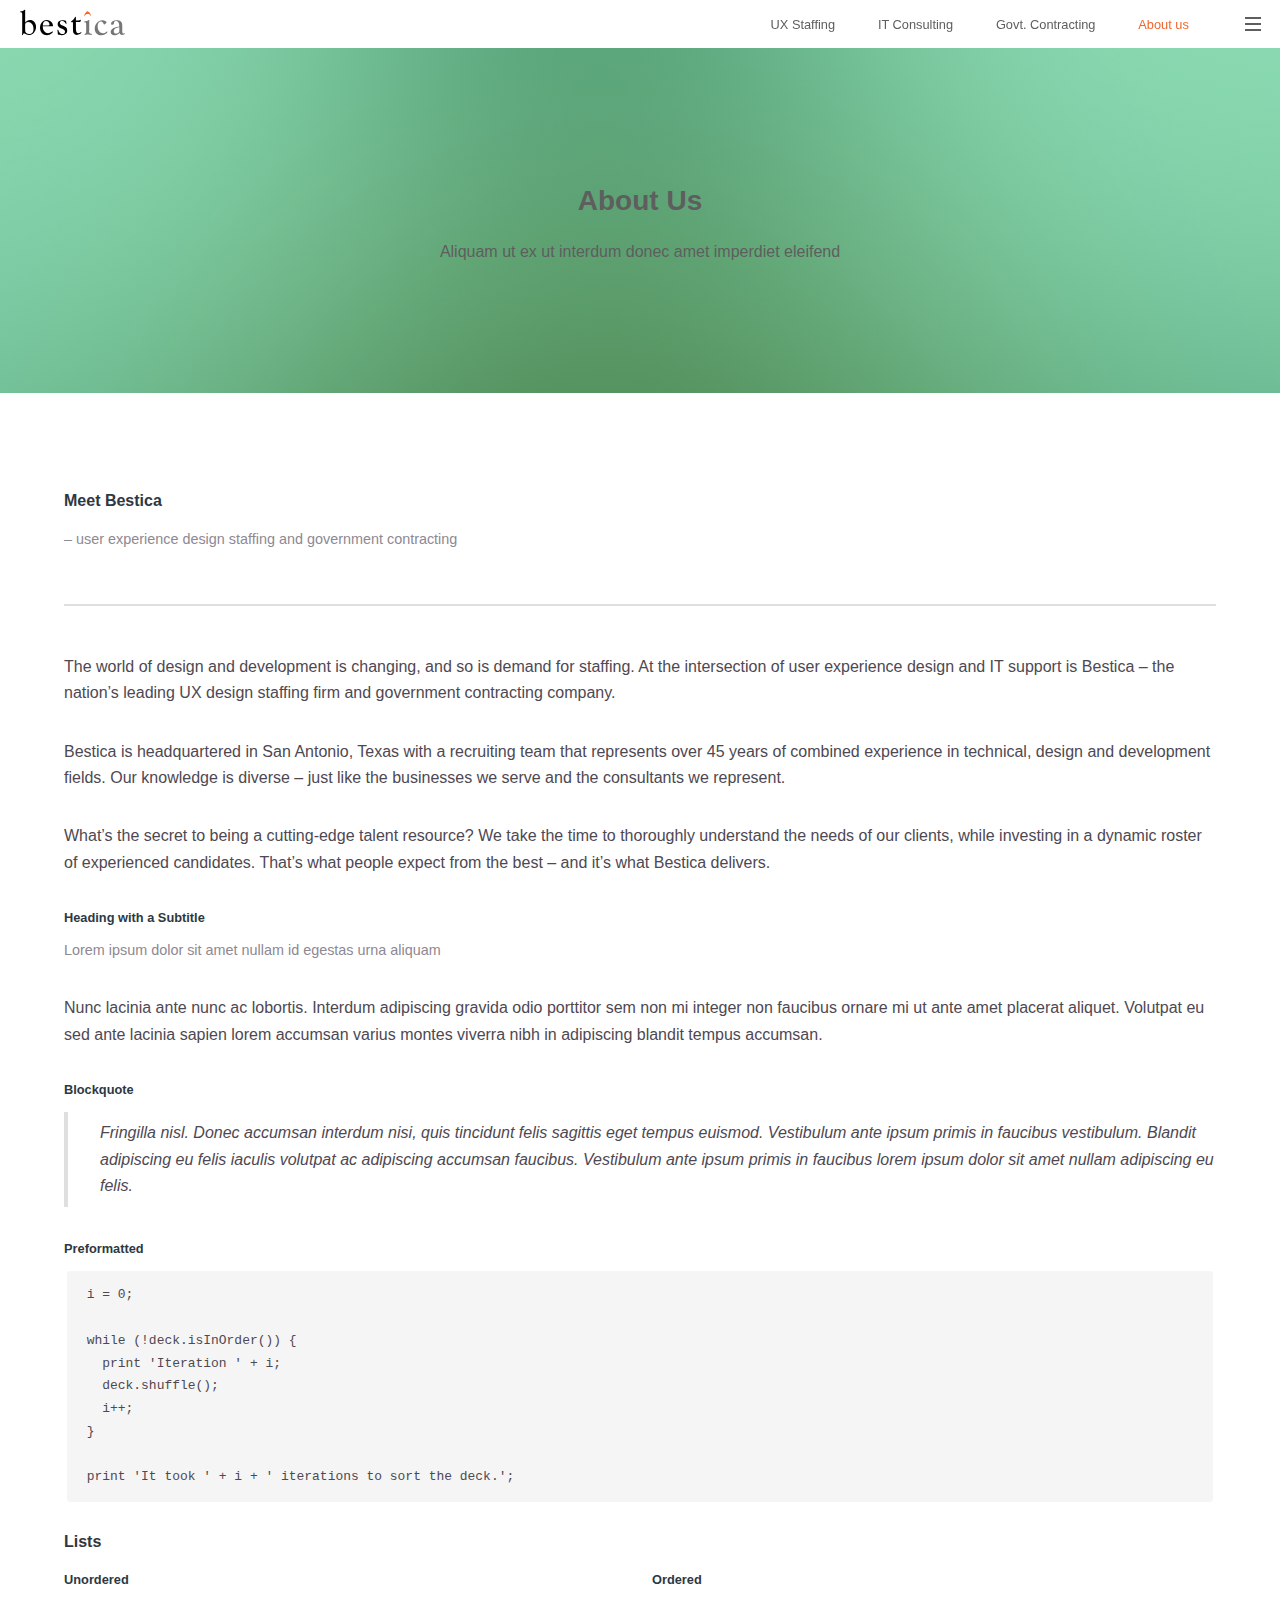
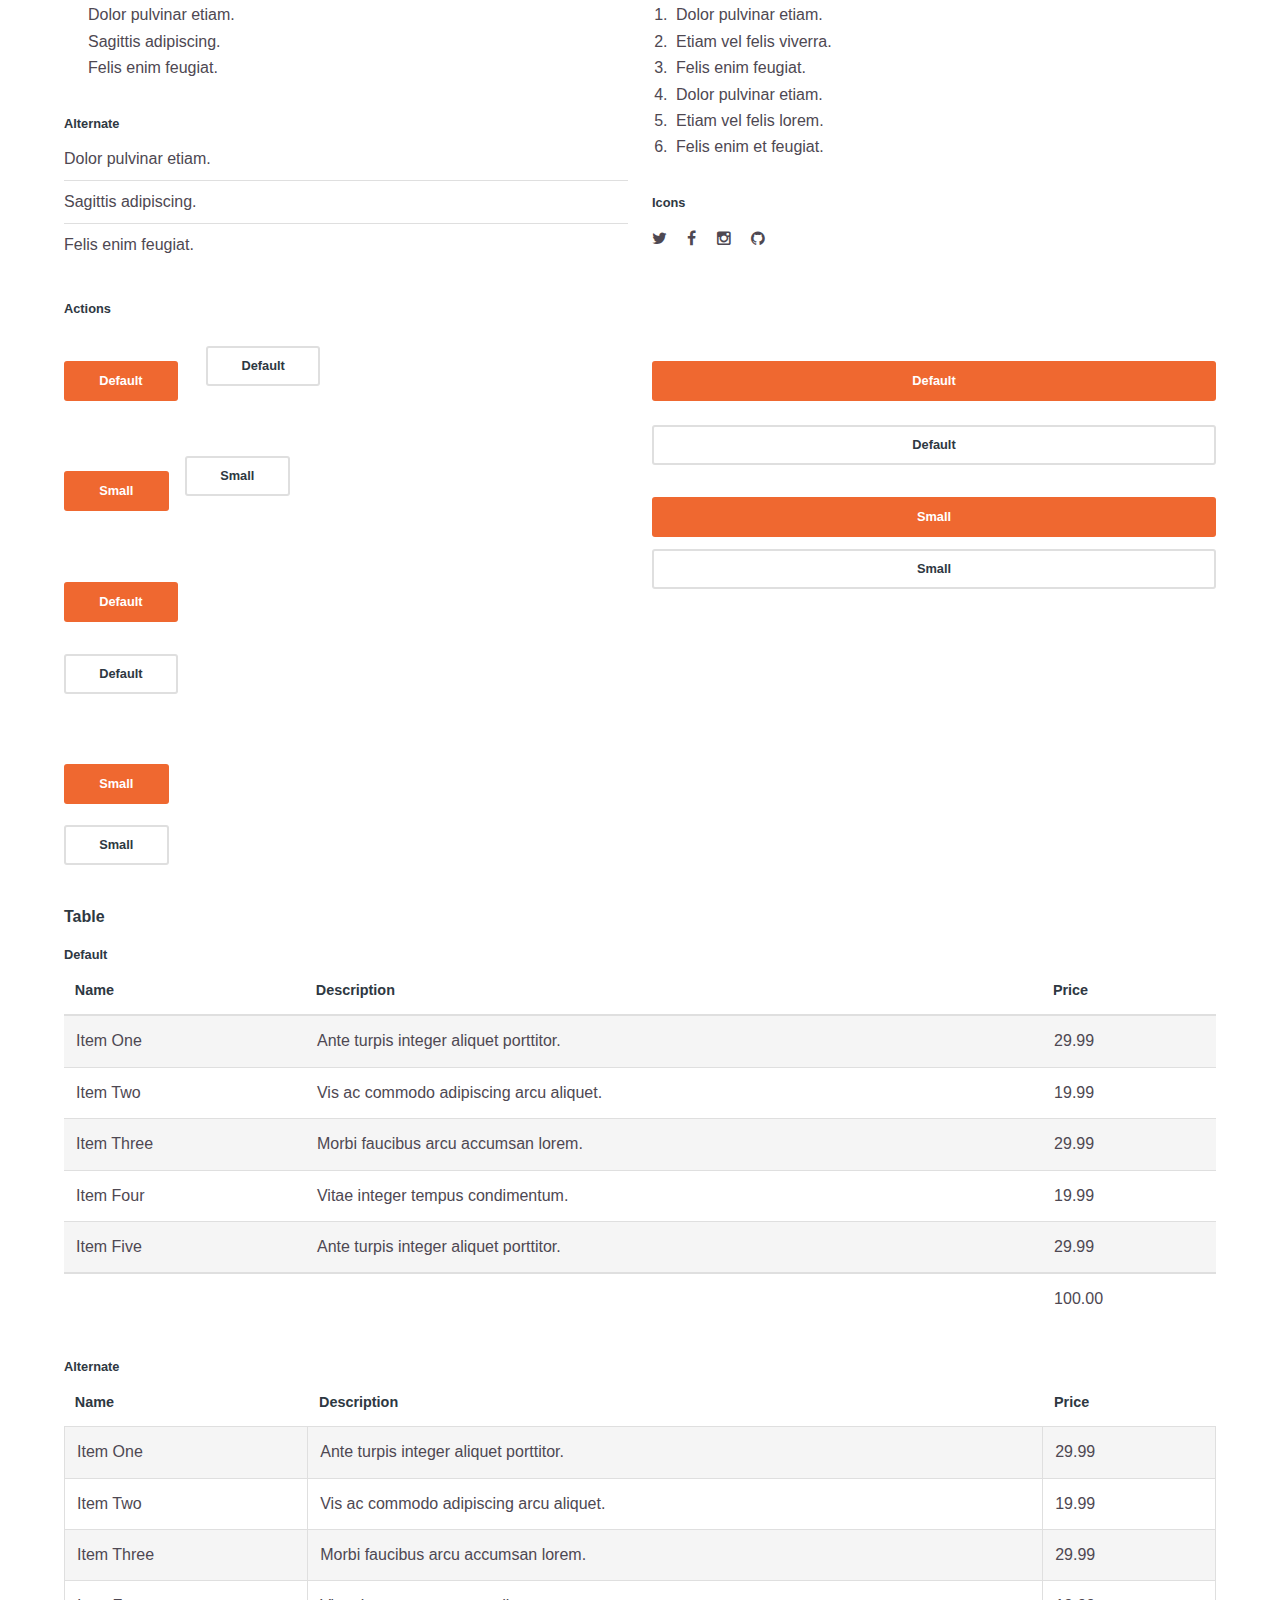
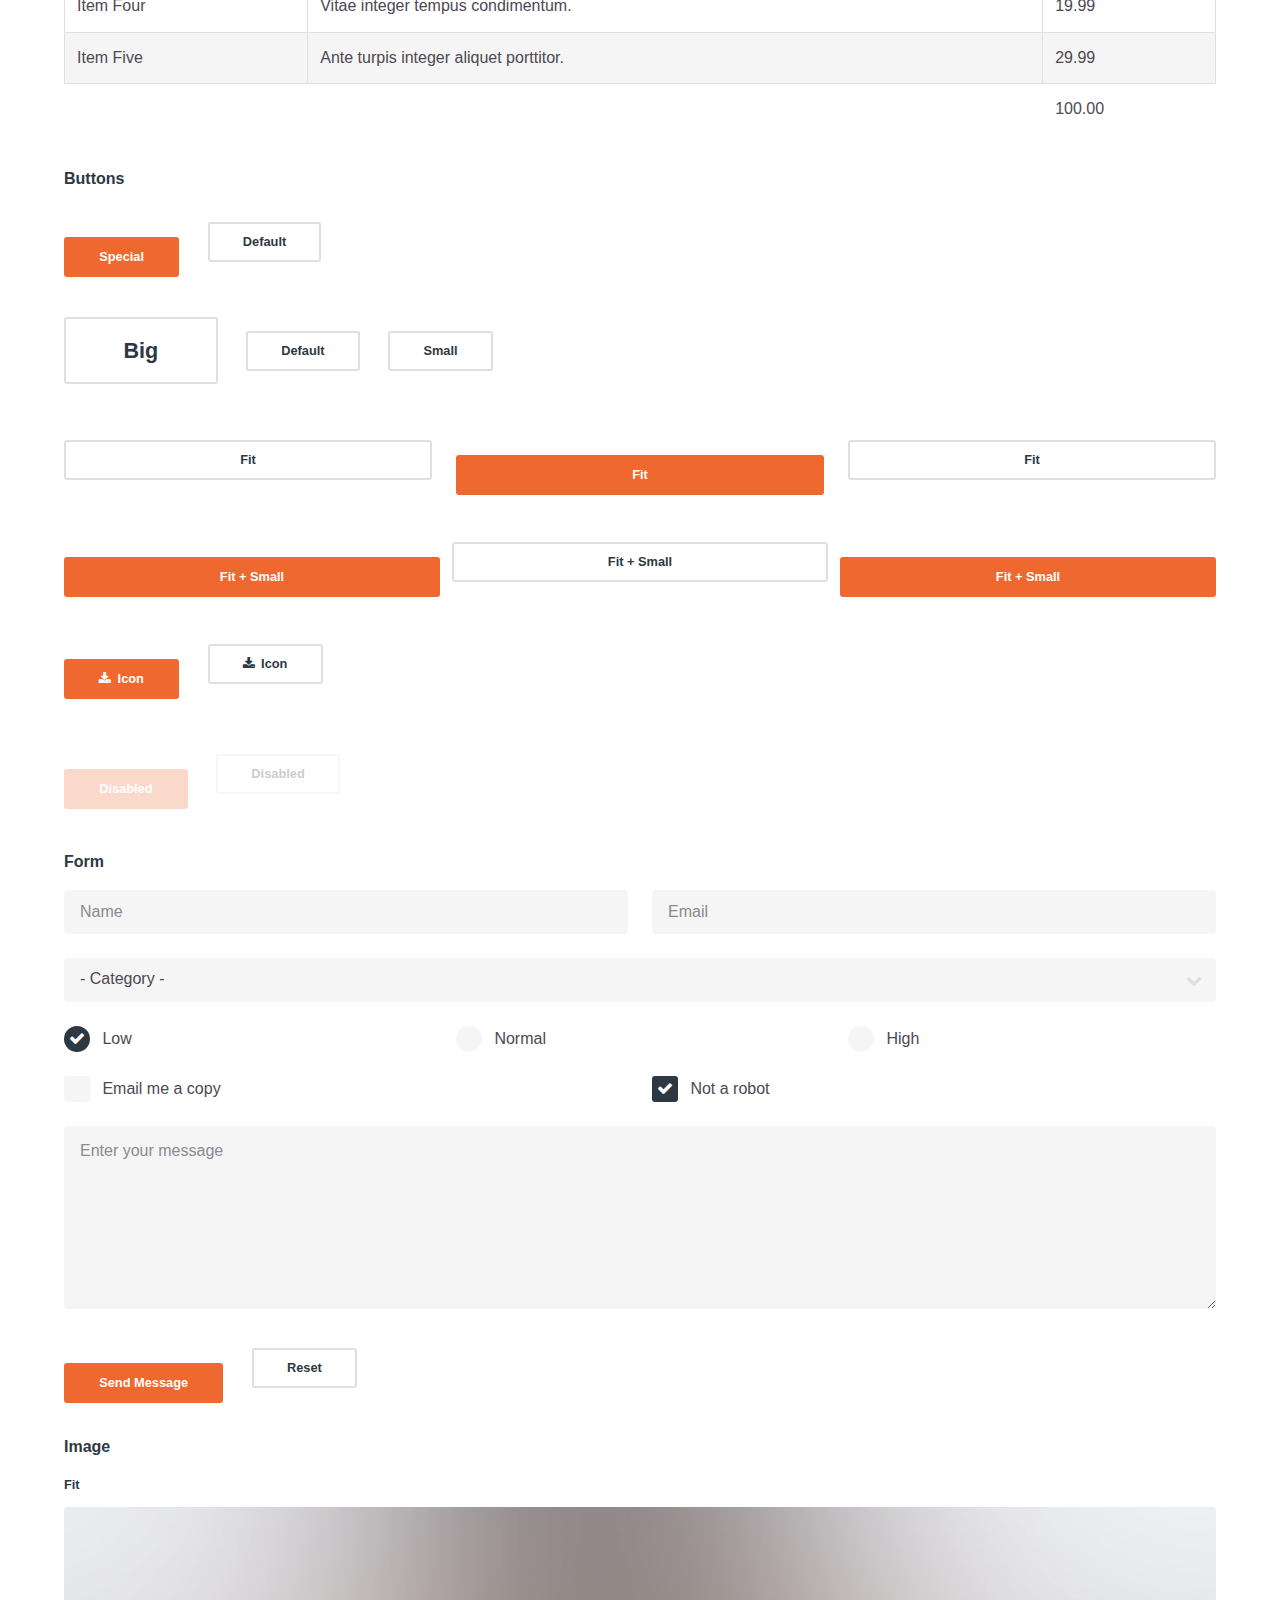
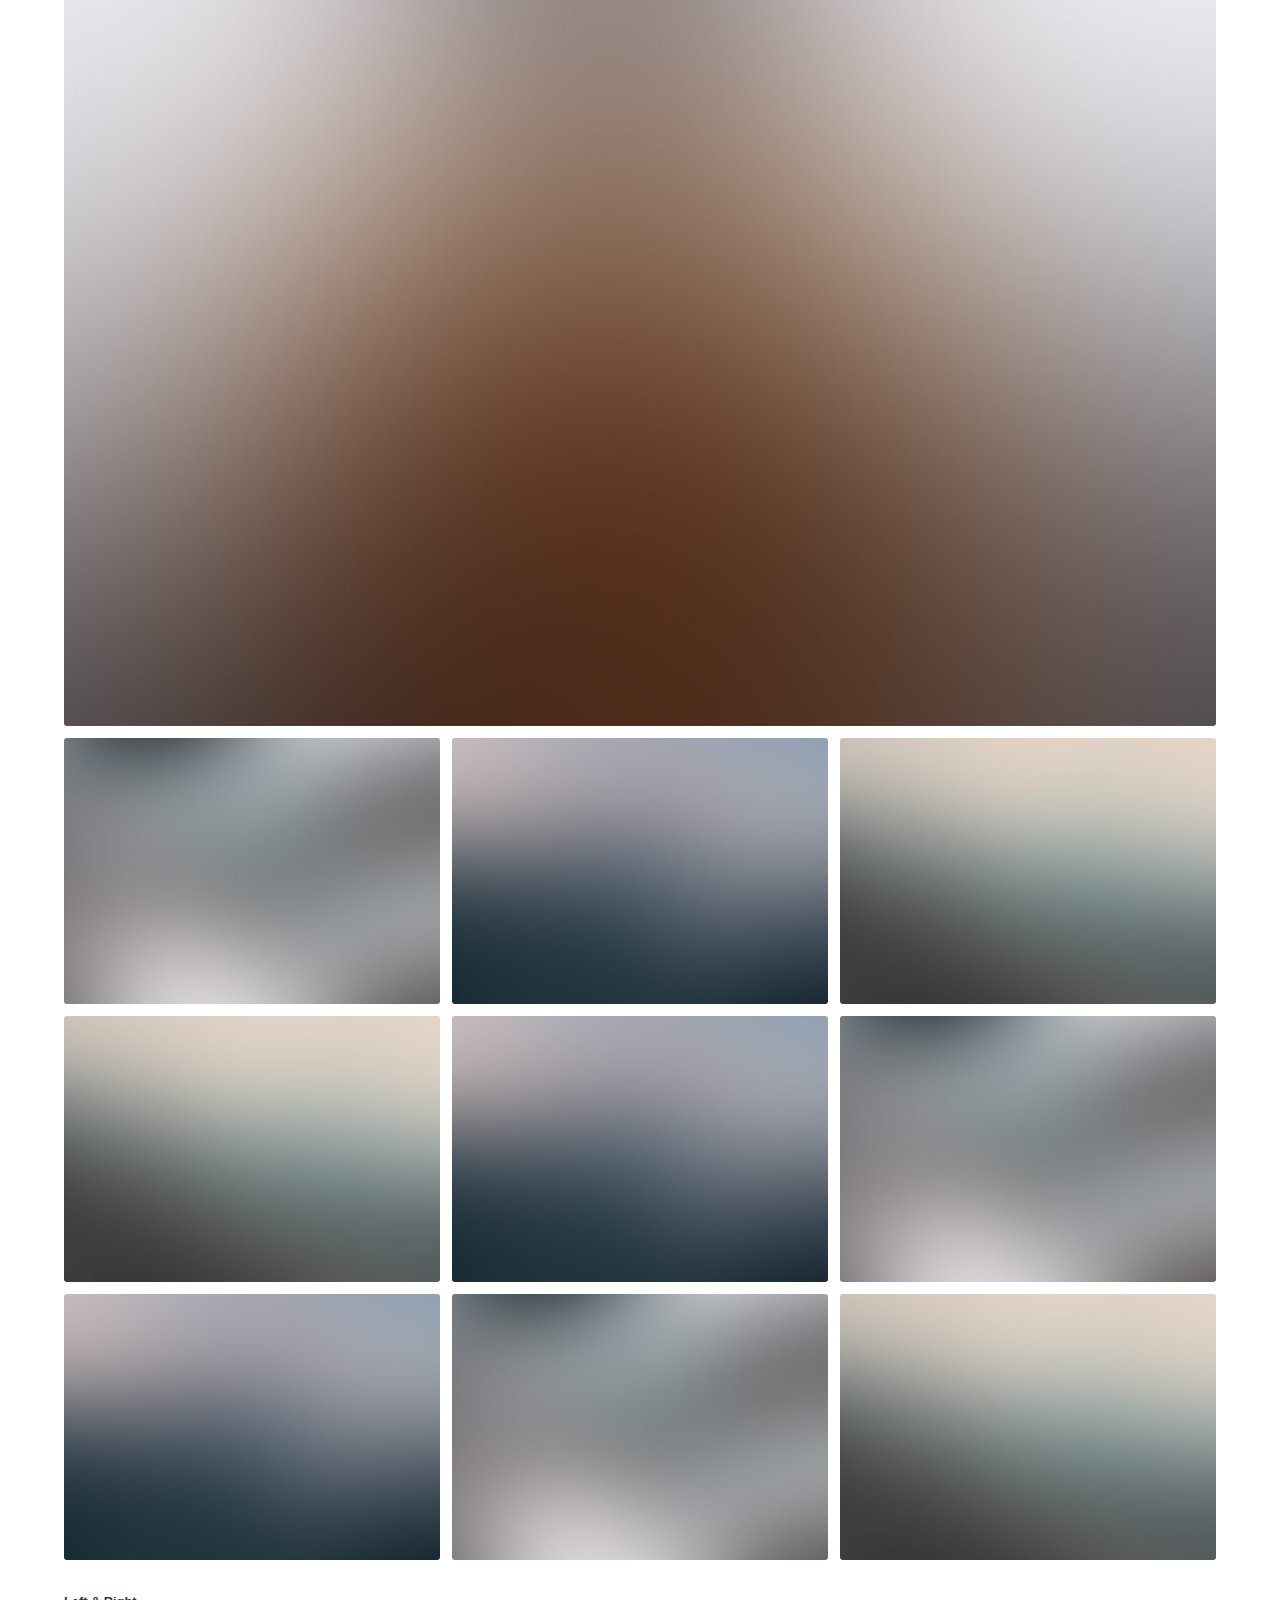
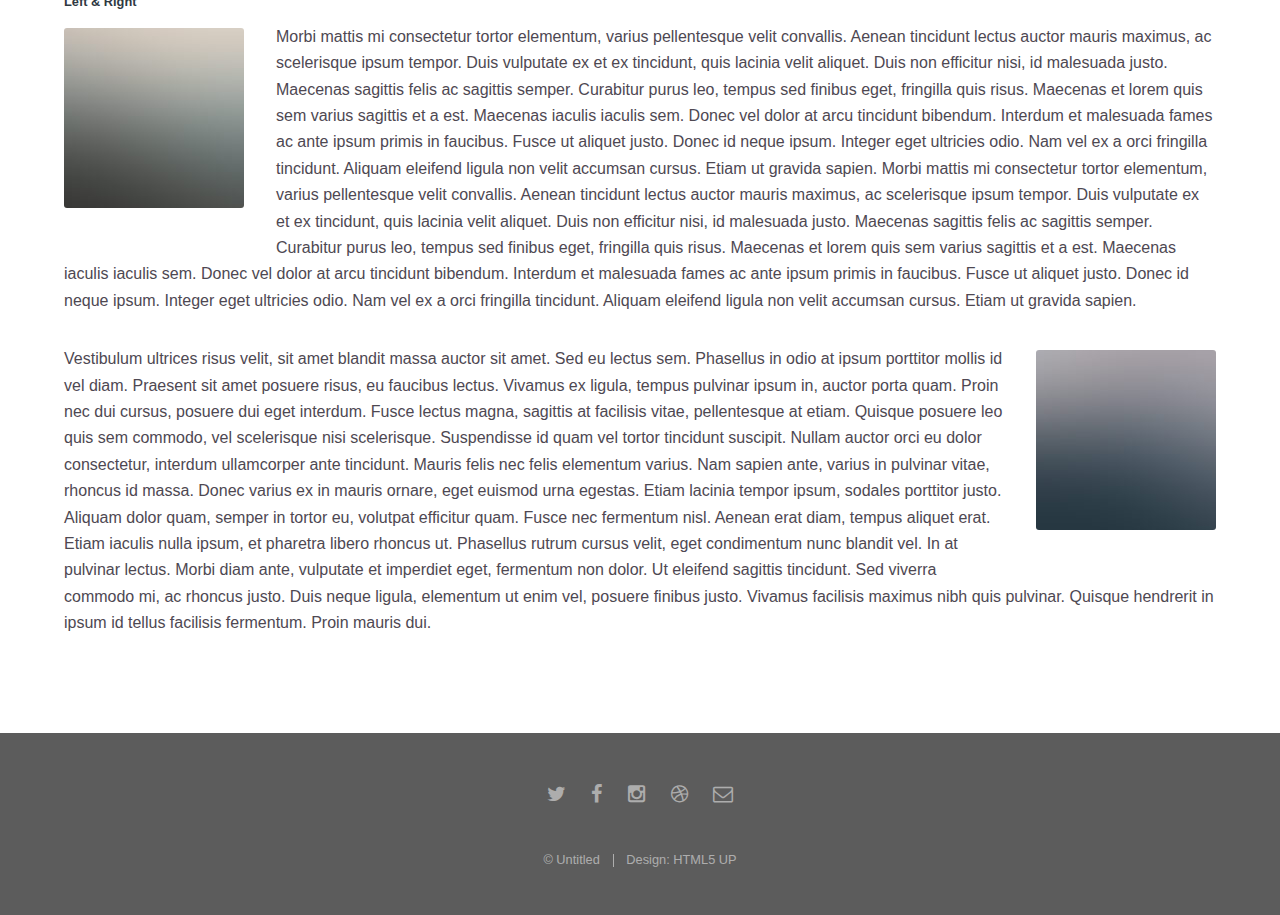
==== commit 81bba2dd: "more edits" ====
--- a/about.html
+++ b/about.html
@@ -22,12 +22,19 @@
 			<div id="page-wrapper">
 
 				<!-- Header -->
-					<header id="header">
-						<h1><a href="index.html">Spectral</a></h1>
+					<header id="header" class="alt">
+
+						<h1 class="logo">
+							<a href="index.html">Bestica</a>
+						</h1>
 						<nav id="nav">
 							<ul>
+								<li class="atlarge"><a href="ux.html">UX Staffing</a></li>
+								<li class="atlarge"><a href="it.html">IT Consulting</a></li>
+								<li class="atlarge"><a href="govt.html">Govt. Contracting</a></li>
+								<li class="atlarge"><a href="about.html" class="current">About us</a></li>
 								<li class="special">
-									<a href="#" class="menuToggle"><span>Menu</span></a>
+									<a href="#" class="menuToggle"><span>&nbsp;</span></a>
 									<div id="menu">
 										<ul>
 											<li><a href="index.html">Home</a></li>
--- a/assets/css/style.css
+++ b/assets/css/style.css
@@ -1,5 +1,7 @@
 @import url(font-awesome.min.css);
-@import url("http://fonts.googleapis.com/css?family=Open+Sans:400,400italic,600,600italic,800,800italic");
+@import url(fonts.css);
+/*@import url('http://fonts.googleapis.com/css?family=Open+Sans:400,400italic,600,600italic,800,800italic');
+*/
 /*
 	Spectral by HTML5 UP
 	html5up.net | @n33co
@@ -1104,7 +1106,6 @@
   font-family: "Open Sans", Helvetica, sans-serif;
   font-size: 15pt;
   font-weight: 400;
-  letter-spacing: 0.075em;
   line-height: 1.65em; }
   @media screen and (max-width: 1680px) {
     body, input, select, textarea {
@@ -1114,15 +1115,13 @@
       font-size: 12pt; } }
   @media screen and (max-width: 736px) {
     body, input, select, textarea {
-      font-size: 11pt;
-      letter-spacing: 0.0375em; } }
+      font-size: 11pt; } }
 
 a {
   -moz-transition: color 0.2s ease, border-bottom-color 0.2s ease;
   -webkit-transition: color 0.2s ease, border-bottom-color 0.2s ease;
   -ms-transition: color 0.2s ease, border-bottom-color 0.2s ease;
   transition: color 0.2s ease, border-bottom-color 0.2s ease;
-  border-bottom: dotted 1px;
   color: inherit;
   text-decoration: none; }
   a:hover {
@@ -1141,10 +1140,8 @@
 h1, h2, h3, h4, h5, h6 {
   color: #5e5e5e;
   font-weight: 800;
-  letter-spacing: 0.225em;
   line-height: 1em;
-  margin: 0 0 1em 0;
-  text-transform: uppercase; }
+  margin: 0 0 1em 0; }
   h1 a, h2 a, h3 a, h4 a, h5 a, h6 a {
     color: inherit;
     text-decoration: none; }
@@ -1205,7 +1202,6 @@
   border-radius: 3px;
   font-family: "Courier New", monospace;
   font-size: 0.9em;
-  letter-spacing: 0;
   margin: 0 0.25em;
   padding: 0.25em 0.65em; }
 
@@ -1246,9 +1242,6 @@
 header.major {
   margin: 0 0 3.5em 0; }
   header.major h2, header.major h3, header.major h4, header.major h5, header.major h6 {
-    border-bottom: solid 2px #fff;
-    display: inline-block;
-    padding-bottom: 1em;
     position: relative; }
     header.major h2:after, header.major h3:after, header.major h4:after, header.major h5:after, header.major h6:after {
       content: '';
@@ -1263,6 +1256,69 @@
 @media screen and (max-width: 980px) {
   header br {
     display: none; } }
+
+/* Home-Jobs */
+.home-jobs header {
+  text-align: center; }
+  .home-jobs header h2 {
+    font-weight: bold;
+    font-size: 1.8em;
+    margin: 0 0 13px 0;
+    color: #ffffff;
+    opacity: 0.9; }
+  .home-jobs header p {
+    font-weight: 300;
+    font-size: 1.2em;
+    color: #ffffff;
+    opacity: 0.8; }
+
+.jobs .item-info {
+  position: relative;
+  padding: 20px 10px 10px 20px;
+  border-bottom: 1px solid rgba(255, 255, 255, 0.2); }
+  .jobs .item-info .item-title {
+    color: #ffffff;
+    font-weight: bold;
+    font-size: 1em;
+    margin: 0; }
+  .jobs .item-info .item-desc {
+    font-size: 0.8em; }
+  .jobs .item-info .item-meta {
+    position: absolute;
+    right: 30px;
+    top: 32px;
+    font-size: 0.8em; }
+  .jobs .item-info:hover {
+    background: rgba(255, 255, 255, 0.6);
+    color: #2e2e2e;
+    cursor: pointer; }
+    .jobs .item-info:hover h4 {
+      color: black; }
+
+/* Home-Resume */
+#resume {
+  height: 482px; }
+  @media screen and (max-width: 736px) {
+    #resume {
+      height: 282px; } }
+  #resume .content {
+    text-align: center; }
+    #resume .content h2 {
+      font-weight: bold;
+      font-size: 1.8em;
+      margin: 0;
+      color: #ffffff;
+      opacity: 0.9; }
+    #resume .content p {
+      font-weight: 300;
+      font-size: 0.9em;
+      color: #ffffff;
+      opacity: 0.8; }
+    #resume .content .upload-form-container {
+      margin: 0 auto;
+      width: 70%; }
+  #resume #resume-file-name {
+    background-color: #ffffff; }
 
 /* Form */
 form {
@@ -1304,7 +1360,7 @@
   input[type="email"]:focus,
   select:focus,
   textarea:focus {
-    box-shadow: 0 0 0 2px #21b2a6; }
+    box-shadow: 0 0 0 2px #ef6830; }
 
 .select-wrapper {
   text-decoration: none;
@@ -1395,7 +1451,7 @@
     content: '\f00c'; }
   input[type="checkbox"]:focus + label:before,
   input[type="radio"]:focus + label:before {
-    box-shadow: 0 0 0 2px #21b2a6; }
+    box-shadow: 0 0 0 2px #ef6830; }
 
 input[type="checkbox"] + label:before {
   border-radius: 3px; }
@@ -1675,12 +1731,10 @@
   font-size: 0.8em;
   font-weight: 600;
   height: 3.125em;
-  letter-spacing: 0.225em;
   line-height: 3.125em;
   padding: 0 2.75em;
   text-align: center;
   text-decoration: none;
-  text-transform: uppercase;
   white-space: nowrap;
   overflow: hidden;
   text-overflow: ellipsis; }
@@ -1727,15 +1781,16 @@
   input[type="button"].special,
   button.special,
   .button.special {
-    background-color: #ed4933;
+    background-color: #ef6830;
     box-shadow: none !important;
-    color: #ffffff !important; }
+    color: #ffffff !important;
+    margin-top: 30px; }
     input[type="submit"].special:hover,
     input[type="reset"].special:hover,
     input[type="button"].special:hover,
     button.special:hover,
     .button.special:hover {
-      background-color: #ef5e4a !important; }
+      background-color: #f17d4c !important; }
     input[type="submit"].special:active,
     input[type="reset"].special:active,
     input[type="button"].special:active,
@@ -1862,7 +1917,7 @@
       border-radius: 0;
       width: 100%; }
   .spotlight .content {
-    padding: 2em 4em 0.1em 4em;
+    padding: 4em 4em 2em 4em;
     -moz-order: 2;
     -webkit-order: 2;
     -ms-order: 2;
@@ -1934,8 +1989,8 @@
   .wrapper.alt {
     padding: 0; }
   .wrapper.style1 {
-    background-color: #21b2a6;
-    color: #c7ebe8;
+    background-color: #ef6830;
+    color: #fbd9cb;
     background-image: -moz-linear-gradient(top, rgba(0,0,0,0.5), rgba(0,0,0,0.5)), url("../../images/banner.jpg");
     background-image: -webkit-linear-gradient(top, rgba(0,0,0,0.5), rgba(0,0,0,0.5)), url("../../images/banner.jpg");
     background-image: -ms-linear-gradient(top, rgba(0,0,0,0.5), rgba(0,0,0,0.5)), url("../../images/banner.jpg");
@@ -1951,11 +2006,11 @@
     .wrapper.style1 code {
       background: rgba(255, 255, 255, 0.075); }
     .wrapper.style1 header p {
-      color: #a6e0db; }
+      color: #f8c2ac; }
     .wrapper.style1 header.major h2, .wrapper.style1 header.major h3, .wrapper.style1 header.major h4, .wrapper.style1 header.major h5, .wrapper.style1 header.major h6 {
       border-color: rgba(0, 0, 0, 0.125); }
     .wrapper.style1 header.major p {
-      color: #c7ebe8; }
+      color: #fbd9cb; }
     .wrapper.style1 label {
       color: #ffffff; }
     .wrapper.style1 input[type="text"],
@@ -1968,24 +2023,24 @@
       color: rgba(0, 0, 0, 0.125); }
     .wrapper.style1 input[type="checkbox"] + label,
     .wrapper.style1 input[type="radio"] + label {
-      color: #c7ebe8; }
+      color: #fbd9cb; }
       .wrapper.style1 input[type="checkbox"] + label:before,
       .wrapper.style1 input[type="radio"] + label:before {
         background: rgba(255, 255, 255, 0.075); }
     .wrapper.style1 input[type="checkbox"]:checked + label:before,
     .wrapper.style1 input[type="radio"]:checked + label:before {
       background: #ffffff;
-      color: #21b2a6; }
+      color: #ef6830; }
     .wrapper.style1 ::-webkit-input-placeholder {
-      color: #a6e0db !important; }
+      color: #f8c2ac !important; }
     .wrapper.style1 :-moz-placeholder {
-      color: #a6e0db !important; }
+      color: #f8c2ac !important; }
     .wrapper.style1 ::-moz-placeholder {
-      color: #a6e0db !important; }
+      color: #f8c2ac !important; }
     .wrapper.style1 :-ms-input-placeholder {
-      color: #a6e0db !important; }
+      color: #f8c2ac !important; }
     .wrapper.style1 .formerize-placeholder {
-      color: #a6e0db !important; }
+      color: #f8c2ac !important; }
     .wrapper.style1 .icon.major {
       border-color: rgba(0, 0, 0, 0.125); }
     .wrapper.style1 ul.alt li {
@@ -2025,10 +2080,14 @@
       .wrapper.style1 .features li {
         border-top-color: rgba(0, 0, 0, 0.125); } }
   .wrapper.style2 {
-    background-color: #fff; }
+    background-color: #ef6830; }
   .wrapper.style3 {
-    background-color: #505393;
-    color: #d3d4e4; }
+    background-color: #ef6830;
+    color: #fbd9cb;
+    background-image: -moz-linear-gradient(top, rgba(0,0,0,0.6), rgba(0,0,0,0.6)), url("../../images/resume-bg.jpg");
+    background-image: -webkit-linear-gradient(top, rgba(0,0,0,0.6), rgba(0,0,0,0.6)), url("../../images/resume-bg.jpg");
+    background-image: -ms-linear-gradient(top, rgba(0,0,0,0.6), rgba(0,0,0,0.6)), url("../../images/resume-bg.jpg");
+    background-image: linear-gradient(top, rgba(0,0,0,0.6), rgba(0,0,0,0.6)), url("../../images/resume-bg.jpg"); }
     .wrapper.style3 strong, .wrapper.style3 b {
       color: #ffffff; }
     .wrapper.style3 h2, .wrapper.style3 h3, .wrapper.style3 h4, .wrapper.style3 h5, .wrapper.style3 h6 {
@@ -2040,11 +2099,11 @@
     .wrapper.style3 code {
       background: rgba(255, 255, 255, 0.075); }
     .wrapper.style3 header p {
-      color: #b9bad3; }
+      color: #f8c2ac; }
     .wrapper.style3 header.major h2, .wrapper.style3 header.major h3, .wrapper.style3 header.major h4, .wrapper.style3 header.major h5, .wrapper.style3 header.major h6 {
       border-color: rgba(0, 0, 0, 0.125); }
     .wrapper.style3 header.major p {
-      color: #d3d4e4; }
+      color: #fbd9cb; }
     .wrapper.style3 label {
       color: #ffffff; }
     .wrapper.style3 input[type="text"],
@@ -2057,24 +2116,24 @@
       color: rgba(0, 0, 0, 0.125); }
     .wrapper.style3 input[type="checkbox"] + label,
     .wrapper.style3 input[type="radio"] + label {
-      color: #d3d4e4; }
+      color: #fbd9cb; }
       .wrapper.style3 input[type="checkbox"] + label:before,
       .wrapper.style3 input[type="radio"] + label:before {
         background: rgba(255, 255, 255, 0.075); }
     .wrapper.style3 input[type="checkbox"]:checked + label:before,
     .wrapper.style3 input[type="radio"]:checked + label:before {
       background: #ffffff;
-      color: #505393; }
+      color: #ef6830; }
     .wrapper.style3 ::-webkit-input-placeholder {
-      color: #b9bad3 !important; }
+      color: #f8c2ac !important; }
     .wrapper.style3 :-moz-placeholder {
-      color: #b9bad3 !important; }
+      color: #f8c2ac !important; }
     .wrapper.style3 ::-moz-placeholder {
-      color: #b9bad3 !important; }
+      color: #f8c2ac !important; }
     .wrapper.style3 :-ms-input-placeholder {
-      color: #b9bad3 !important; }
+      color: #f8c2ac !important; }
     .wrapper.style3 .formerize-placeholder {
-      color: #b9bad3 !important; }
+      color: #f8c2ac !important; }
     .wrapper.style3 .icon.major {
       border-color: rgba(0, 0, 0, 0.125); }
     .wrapper.style3 ul.alt li {
@@ -2239,7 +2298,7 @@
   -ms-transition: -ms-transform 0.5s ease;
   transition: transform 0.5s ease;
   -webkit-overflow-scrolling: touch;
-  background: #21b2a6;
+  background: #ef6830;
   color: #ffffff;
   height: 100%;
   max-width: 80%;
@@ -2266,10 +2325,8 @@
         color: inherit;
         display: block;
         font-size: 0.8em;
-        letter-spacing: 0.225em;
         outline: 0;
-        text-decoration: none;
-        text-transform: uppercase; }
+        text-decoration: none; }
         @media screen and (max-width: 736px) {
           #menu ul > li > a {
             line-height: 3em; } }
@@ -2324,7 +2381,8 @@
     line-height: inherit;
     position: absolute;
     top: 0;
-    background: url("images/bestica-logo-alt.svg") no-repeat 0 0.5em; }
+    background: url("images/bestica-logo-alt.svg") no-repeat 0 0.5em;
+    letter-spacing: 0.425em; }
     #header h1 a {
       border: 0;
       display: block;
@@ -2348,14 +2406,18 @@
       #header nav > ul > li {
         display: inline-block;
         padding: 0; }
+        @media screen and (max-width: 736px) {
+          #header nav > ul > li.atlarge {
+            display: none; } }
         #header nav > ul > li > a {
           border: 0;
           color: #5e5e5e;
           display: block;
           font-size: 0.8em;
-          letter-spacing: 0.225em;
           padding: 0 1.5em;
-          text-transform: uppercase; }
+          font-weight: 300; }
+          #header nav > ul > li > a:hover, #header nav > ul > li > a.current {
+            color: #ef6830; }
           #header nav > ul > li > a.menuToggle {
             outline: 0;
             position: relative; }
@@ -2378,17 +2440,74 @@
               padding: 0 0 0 1.5em; } }
         #header nav > ul > li:first-child {
           margin-left: 0; }
-  #header.alt {
-    background: url("images/bestica-logo-alt.svg") no-repeat 1.48em 0.6em;
-    background-size: auto 24px; }
-    #header.alt h1 {
-      -moz-pointer-events: none;
-      -webkit-pointer-events: none;
-      -ms-pointer-events: none;
-      pointer-events: none;
-      opacity: 0; }
 
 /* Banner */
+#banner2 {
+  display: -moz-flex;
+  display: -webkit-flex;
+  display: -ms-flex;
+  display: flex;
+  -moz-flex-direction: column;
+  -webkit-flex-direction: column;
+  -ms-flex-direction: column;
+  flex-direction: column;
+  -moz-justify-content: center;
+  -webkit-justify-content: center;
+  -ms-justify-content: center;
+  justify-content: center;
+  height: 100vh;
+  text-align: center; }
+  #banner2 .inner {
+    margin: 6em auto; }
+  #banner2 h3 {
+    font-size: 0.8em;
+    padding: 0.35em 1em;
+    margin-bottom: .4em;
+    font-weight: bold;
+    text-transform: uppercase;
+    letter-spacing: 0.025em; }
+  #banner2 p {
+    line-height: 1.8em;
+    padding: 0.8em 3em 0 3em;
+    font-size: .8em;
+    margin-bottom: 8em;
+    font-weight: 300; }
+    #banner2 p a {
+      color: inherit; }
+  @media screen and (max-width: 736px) {
+    #banner2 {
+      padding: 7em 3em 5em 3em;
+      height: auto;
+      min-height: 0; }
+      #banner2 h2 {
+        font-size: 1.25em; }
+      #banner2 br {
+        display: none; }
+      #banner2 .more {
+        display: none; } }
+  #banner2 .job-seeker {
+    background: #fef9e7;
+    height: 5em;
+    position: absolute;
+    bottom: 0;
+    width: 100%;
+    margin: 0;
+    padding-top: 1em; }
+    #banner2 .job-seeker p {
+      text-align: center;
+      font-size: 0.8em;
+      width: 100%; }
+      #banner2 .job-seeker p .more {
+        background: #ef6830;
+        color: #ffffff;
+        font-size: 0.9em;
+        height: 2em;
+        border-radius: 4px;
+        text-align: center;
+        padding: 0.5em 1em;
+        z-index: 1;
+        margin-left: 0.8em; }
+
 #banner {
   display: -moz-flex;
   display: -webkit-flex;
@@ -2409,14 +2528,8 @@
   position: relative;
   text-align: center; }
   #banner h2 {
-    -moz-transform: scale(1);
-    -webkit-transform: scale(1);
-    -ms-transform: scale(1);
-    transform: scale(1);
-    -moz-transition: -moz-transform 0.5s ease, opacity 0.5s ease;
-    -webkit-transition: -webkit-transform 0.5s ease, opacity 0.5s ease;
-    -ms-transition: -ms-transform 0.5s ease, opacity 0.5s ease;
-    transition: transform 0.5s ease, opacity 0.5s ease;
+    /*@include vendor('transform', 'scale(1)');
+    @include vendor('transition', ('transform 0.5s ease', 'opacity 0.5s ease'));*/
     display: inline-block;
     font-size: 1.75em;
     opacity: 1;
@@ -2424,14 +2537,8 @@
     position: relative;
     z-index: 1; }
     #banner h2:before, #banner h2:after {
-      -moz-transition: width 0.85s ease;
-      -webkit-transition: width 0.85s ease;
-      -ms-transition: width 0.85s ease;
-      transition: width 0.85s ease;
-      -moz-transition-delay: 0.25s;
-      -webkit-transition-delay: 0.25s;
-      -ms-transition-delay: 0.25s;
-      transition-delay: 0.25s;
+      /*@include vendor('transition', 'width 0.85s ease');
+      @include vendor('transition-delay', '0.25s');*/
       background: #5e5e5e;
       content: '';
       display: block;
@@ -2447,83 +2554,44 @@
   #banner h3 {
     font-size: 0.8em;
     padding: 0.35em 1em;
-    margin-bottom: .4em; }
+    margin-bottom: .4em;
+    font-weight: bold;
+    text-transform: uppercase;
+    letter-spacing: 0.025em; }
   #banner p {
-    letter-spacing: 0.03em;
     line-height: 1.8em;
     padding: 0.8em 3em 0 3em;
-    font-size: .6em;
-    margin-bottom: 8em; }
+    font-size: .8em;
+    margin-bottom: 8em;
+    font-weight: 300; }
     #banner p a {
       color: inherit; }
   #banner .job-seeker {
     background: #fef9e7;
-    height: 8em;
+    height: 5em;
     position: absolute;
     bottom: 0;
     width: 100%;
     margin: 0;
     padding-top: 1em; }
     #banner .job-seeker p {
-      text-transform: none;
       text-align: center;
-      width: 100%;
-      font-size: 12px; }
-  #banner .more {
-    -moz-transition: -moz-transform 0.75s ease, opacity 0.75s ease;
-    -webkit-transition: -webkit-transform 0.75s ease, opacity 0.75s ease;
-    -ms-transition: -ms-transform 0.75s ease, opacity 0.75s ease;
-    transition: transform 0.75s ease, opacity 0.75s ease;
-    -moz-transition-delay: 3.5s;
-    -webkit-transition-delay: 3.5s;
-    -ms-transition-delay: 3.5s;
-    transition-delay: 3.5s;
-    -moz-transform: translateY(0);
-    -webkit-transform: translateY(0);
-    -ms-transform: translateY(0);
-    transform: translateY(0);
-    border: none;
-    bottom: 0;
-    color: #ed4933;
-    font-size: 0.8em;
-    height: 6.5em;
-    left: 50%;
-    letter-spacing: 0.225em;
-    margin-left: -8.5em;
-    opacity: 1;
-    outline: 0;
-    padding-left: 0.225em;
-    position: absolute;
-    text-align: center;
-    text-transform: uppercase;
-    width: 16em;
-    z-index: 1; }
-    #banner .more:after {
-      background-image: url("images/arrow.svg");
-      background-position: center;
-      background-repeat: no-repeat;
-      background-size: contain;
-      bottom: 2em;
-      content: '';
-      display: block;
-      height: 1.5em;
-      left: 50%;
-      margin: 0 0 0 -0.75em;
-      position: absolute;
-      width: 1.5em; }
+      font-size: 0.8em;
+      width: 100%; }
+      #banner .job-seeker p .more {
+        background: #ef6830;
+        color: #ffffff;
+        font-size: 0.9em;
+        height: 2em;
+        border-radius: 4px;
+        text-align: center;
+        padding: 0.5em 1em;
+        z-index: 1;
+        margin-left: 0.8em; }
   #banner:after {
-    -moz-pointer-events: none;
-    -webkit-pointer-events: none;
-    -ms-pointer-events: none;
-    pointer-events: none;
-    -moz-transition: opacity 3s ease-in-out;
-    -webkit-transition: opacity 3s ease-in-out;
-    -ms-transition: opacity 3s ease-in-out;
-    transition: opacity 3s ease-in-out;
-    -moz-transition-delay: 1.25s;
-    -webkit-transition-delay: 1.25s;
-    -ms-transition-delay: 1.25s;
-    transition-delay: 1.25s;
+    /*@include vendor('pointer-events', 'none');
+    @include vendor('transition', 'opacity 3s ease-in-out');
+    @include vendor('transition-delay', '1.25s');*/
     content: '';
     background: #fff;
     display: block;
@@ -2603,10 +2671,10 @@
 /* Main */
 #main > header {
   padding: 12em 0 10em 0;
-  background-image: -moz-linear-gradient(top, rgba(0,0,0,0.5), rgba(0,0,0,0.5)), url("../../images/banner.jpg");
-  background-image: -webkit-linear-gradient(top, rgba(0,0,0,0.5), rgba(0,0,0,0.5)), url("../../images/banner.jpg");
-  background-image: -ms-linear-gradient(top, rgba(0,0,0,0.5), rgba(0,0,0,0.5)), url("../../images/banner.jpg");
-  background-image: linear-gradient(top, rgba(0,0,0,0.5), rgba(0,0,0,0.5)), url("../../images/banner.jpg");
+  background-image: -moz-linear-gradient(top, rgba(39,196,113,0.5), rgba(39,196,113,0.5)), url("../../images/banner.jpg");
+  background-image: -webkit-linear-gradient(top, rgba(39,196,113,0.5), rgba(39,196,113,0.5)), url("../../images/banner.jpg");
+  background-image: -ms-linear-gradient(top, rgba(39,196,113,0.5), rgba(39,196,113,0.5)), url("../../images/banner.jpg");
+  background-image: linear-gradient(top, rgba(39,196,113,0.5), rgba(39,196,113,0.5)), url("../../images/banner.jpg");
   background-attachment: fixed;
   background-position: center center;
   background-repeat: no-repeat;
@@ -2617,8 +2685,6 @@
     margin: 0 0 0.5em 0; }
   #main > header p {
     color: inherit;
-    letter-spacing: 0.225em;
-    text-transform: uppercase;
     top: 0; }
     #main > header p a {
       color: inherit; }
@@ -2643,22 +2709,30 @@
 
 /* Footer */
 #footer {
-  padding: 6em 0 4em 0;
-  background-color: #ebebeb;
+  padding: 3em 0 1em 0;
+  background-color: rgba(74, 74, 74, 0.9);
   text-align: center; }
+  #footer .site-map li {
+    display: inline-block;
+    font-size: 0.7em;
+    letter-spacing: 0.02em;
+    padding-left: 2em; }
+    #footer .site-map li a {
+      color: rgba(255, 255, 255, 0.5);
+      font-weight: 300; }
+      #footer .site-map li a:hover {
+        color: #ef6830; }
   #footer .icons {
     font-size: 1.25em; }
     #footer .icons a {
       color: rgba(255, 255, 255, 0.5); }
       #footer .icons a:hover {
-        color: #5e5e5e; }
+        color: #ef6830; }
   #footer .copyright {
     color: rgba(255, 255, 255, 0.5);
     font-size: 0.8em;
-    letter-spacing: 0.225em;
     list-style: none;
-    padding: 0;
-    text-transform: uppercase; }
+    padding: 0; }
     #footer .copyright li {
       border-left: solid 1px rgba(255, 255, 255, 0.5);
       display: inline-block;
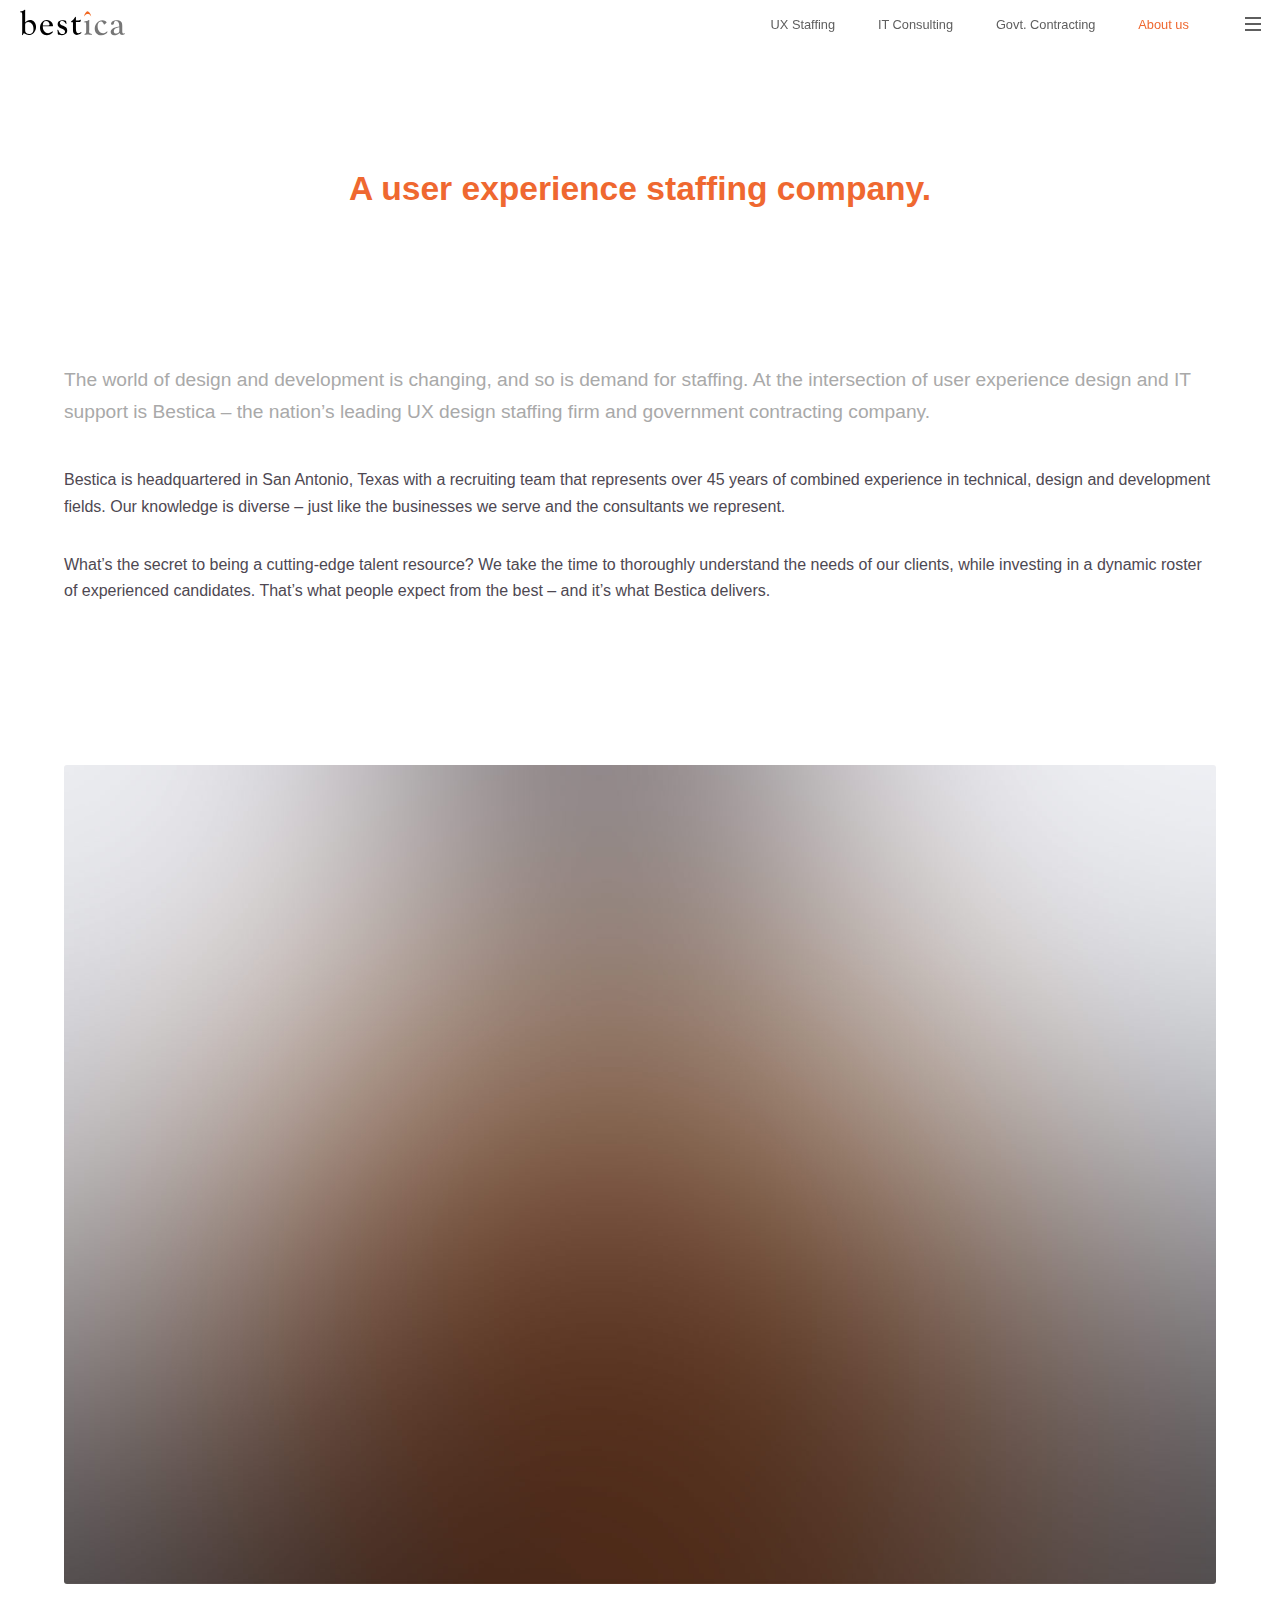
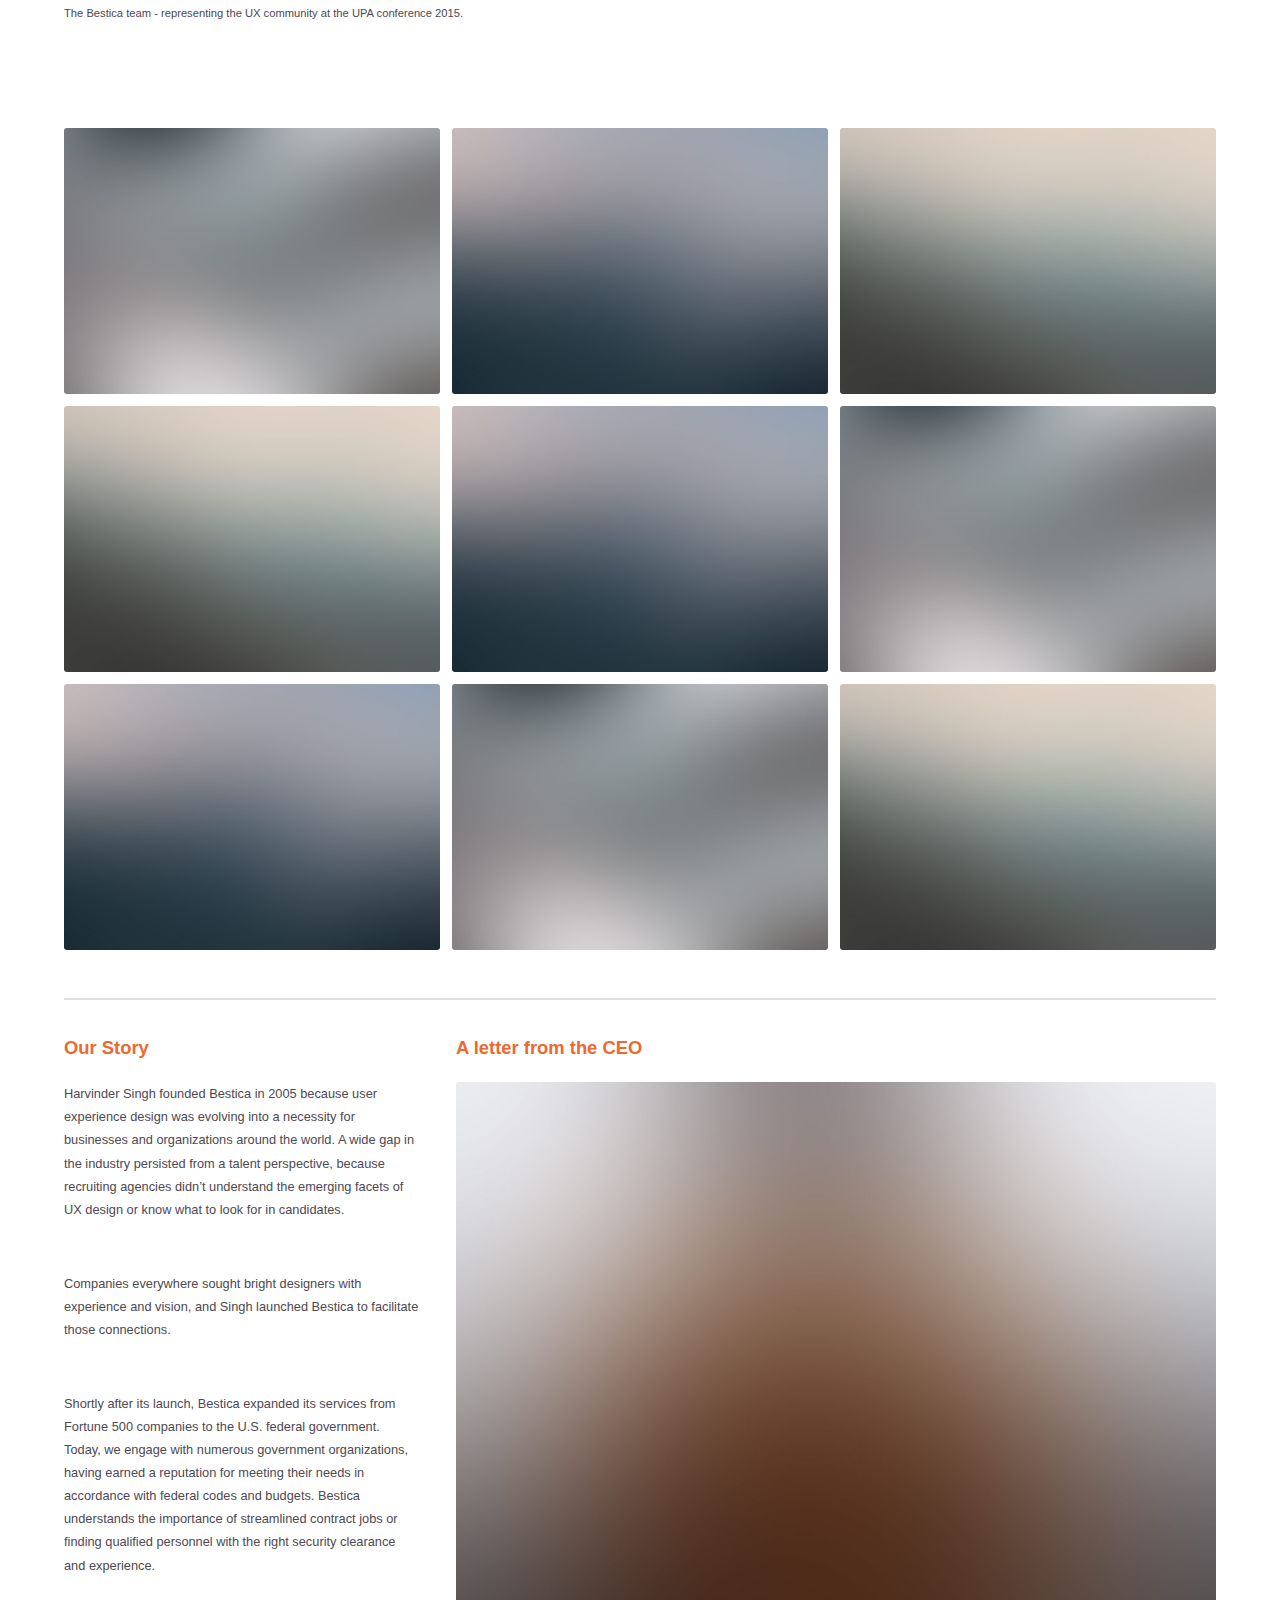
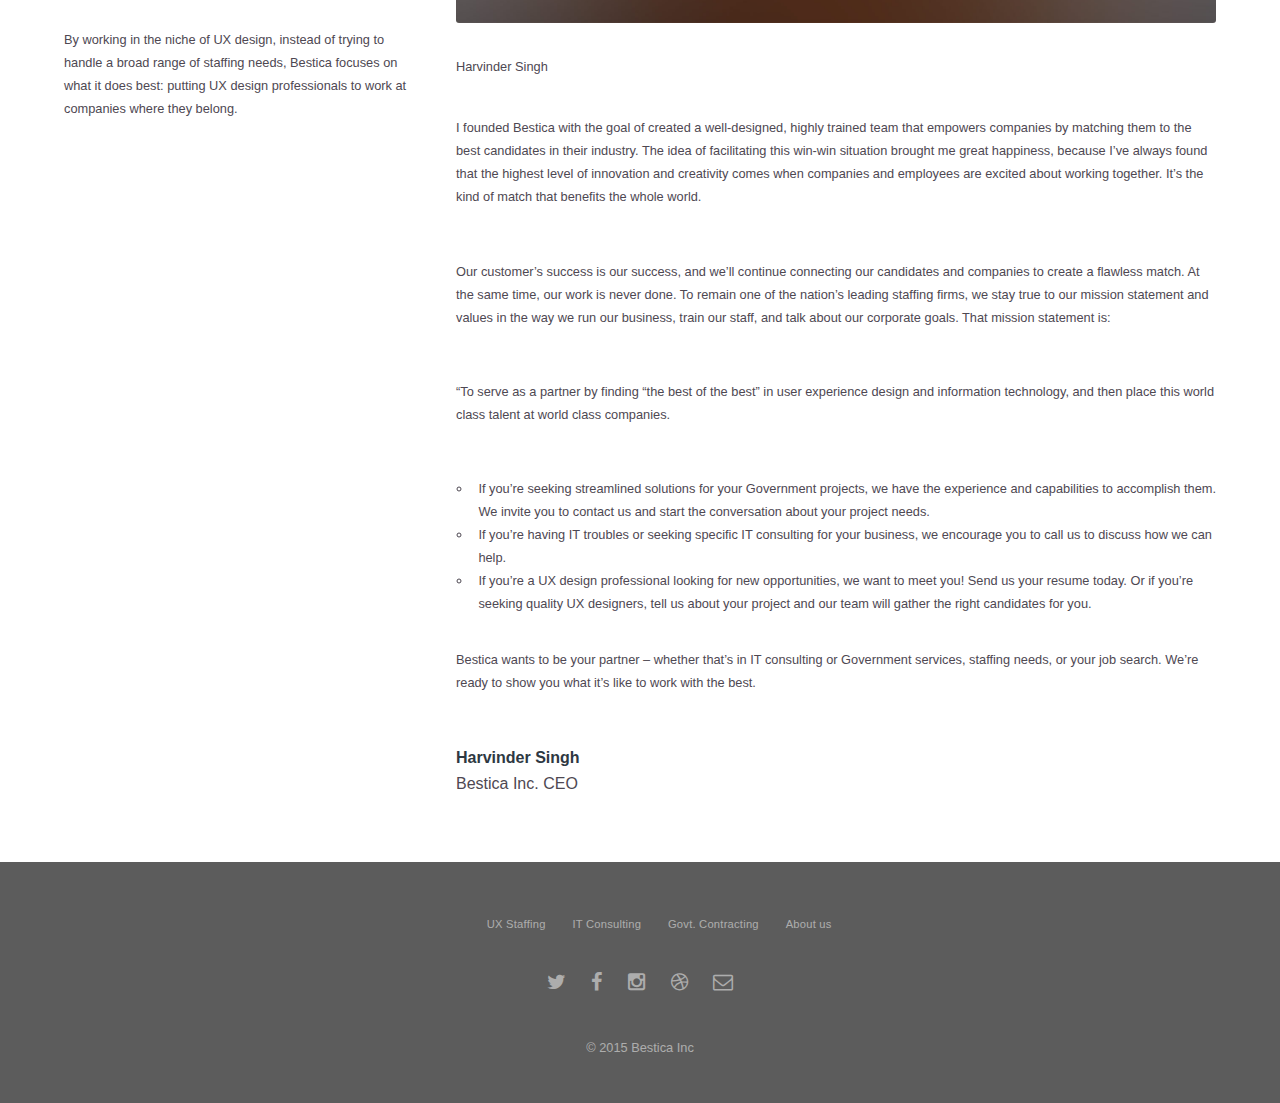
==== commit 074741f0: "final set of edits" ====
--- a/about.html
+++ b/about.html
@@ -6,7 +6,7 @@
 -->
 <html>
 	<head>
-		<title>Elements - Spectral by HTML5 UP</title>
+		<title>Bestica | About us</title>
 		<meta charset="utf-8" />
 		<meta name="viewport" content="width=device-width, initial-scale=1" />
 		<meta name="description" content="" />
@@ -51,9 +51,8 @@
 
 				<!-- Main -->
 					<article id="main">
-						<header>
-							<h2>About Us</h2>
-							<p>Aliquam ut ex ut interdum donec amet imperdiet eleifend</p>
+						<header class="about-page">
+							<h2>A user experience staffing company.</h2>
 						</header>
 						<section class="wrapper style5">
 							<div class="inner">
@@ -61,300 +60,41 @@
 								<section>
 									
 									
-									<header>
-										<h4>Meet Bestica</h4>
-										<p>– user experience design staffing and government contracting</p>
-									</header>
-									<hr />
+									<p class="page-subtext">
+									The world of design and development is changing, and so is demand for staffing. At the intersection of user experience design and IT support is Bestica – the nation’s leading UX design staffing firm and government contracting company.
+									</p>
+										
+									
 									<p>
-										The world of design and development is changing, and so is demand for staffing. At the intersection of user experience design and IT support is Bestica – the nation’s leading UX design staffing firm and government contracting company.
+										Bestica is headquartered in San Antonio, Texas with a recruiting team that represents over 45 years of combined experience in technical, design and development fields. Our knowledge is diverse – just like the businesses we serve and the consultants we represent.
+
+
 									</p>
 
 
 									<p>
-										Bestica is headquartered in San Antonio, Texas with a recruiting team that represents over 45 years of combined experience in technical, design and development fields. Our knowledge is diverse – just like the businesses we serve and the consultants we represent.
+										What’s the secret to being a cutting-edge talent resource? We take the time to thoroughly understand the needs of our clients, while investing in a dynamic roster of experienced candidates. That’s what people expect from the best – and it’s what Bestica delivers.
 									</p>
 
-									<p>
-										What’s the secret to being a cutting-edge talent resource? We take the time to thoroughly understand the needs of our clients, while investing in a dynamic roster of experienced candidates. That’s what people expect from the best – and it’s what Bestica delivers.
-									</p>
 									
-</p>
-									<header>
-										<h5>Heading with a Subtitle</h5>
-										<p>Lorem ipsum dolor sit amet nullam id egestas urna aliquam</p>
-									</header>
-									<p>Nunc lacinia ante nunc ac lobortis. Interdum adipiscing gravida odio porttitor sem non mi integer non faucibus ornare mi ut ante amet placerat aliquet. Volutpat eu sed ante lacinia sapien lorem accumsan varius montes viverra nibh in adipiscing blandit tempus accumsan.</p>
+
+								
+
 									
-									<h5>Blockquote</h5>
-									<blockquote>Fringilla nisl. Donec accumsan interdum nisi, quis tincidunt felis sagittis eget tempus euismod. Vestibulum ante ipsum primis in faucibus vestibulum. Blandit adipiscing eu felis iaculis volutpat ac adipiscing accumsan faucibus. Vestibulum ante ipsum primis in faucibus lorem ipsum dolor sit amet nullam 	adipiscing eu felis.</blockquote>
-									<h5>Preformatted</h5>
-									<pre><code>i = 0;
-
-while (!deck.isInOrder()) {
-  print 'Iteration ' + i;
-  deck.shuffle();
-  i++;
-}
-
-print 'It took ' + i + ' iterations to sort the deck.';</code></pre>
+									
 								</section>
 
-								<section>
-									<h4>Lists</h4>
-									<div class="row">
-										<div class="6u 12u$(medium)">
-											<h5>Unordered</h5>
-											<ul>
-												<li>Dolor pulvinar etiam.</li>
-												<li>Sagittis adipiscing.</li>
-												<li>Felis enim feugiat.</li>
-											</ul>
-											<h5>Alternate</h5>
-											<ul class="alt">
-												<li>Dolor pulvinar etiam.</li>
-												<li>Sagittis adipiscing.</li>
-												<li>Felis enim feugiat.</li>
-											</ul>
-										</div>
-										<div class="6u$ 12u$(medium)">
-											<h5>Ordered</h5>
-											<ol>
-												<li>Dolor pulvinar etiam.</li>
-												<li>Etiam vel felis viverra.</li>
-												<li>Felis enim feugiat.</li>
-												<li>Dolor pulvinar etiam.</li>
-												<li>Etiam vel felis lorem.</li>
-												<li>Felis enim et feugiat.</li>
-											</ol>
-											<h5>Icons</h5>
-											<ul class="icons">
-												<li><a href="#" class="icon fa-twitter"><span class="label">Twitter</span></a></li>
-												<li><a href="#" class="icon fa-facebook"><span class="label">Facebook</span></a></li>
-												<li><a href="#" class="icon fa-instagram"><span class="label">Instagram</span></a></li>
-												<li><a href="#" class="icon fa-github"><span class="label">Github</span></a></li>
-											</ul>
-										</div>
-									</div>
-									<h5>Actions</h5>
-									<div class="row">
-										<div class="6u 12u$(medium)">
-											<ul class="actions">
-												<li><a href="#" class="button special">Default</a></li>
-												<li><a href="#" class="button">Default</a></li>
-											</ul>
-											<ul class="actions small">
-												<li><a href="#" class="button special small">Small</a></li>
-												<li><a href="#" class="button small">Small</a></li>
-											</ul>
-											<ul class="actions vertical">
-												<li><a href="#" class="button special">Default</a></li>
-												<li><a href="#" class="button">Default</a></li>
-											</ul>
-											<ul class="actions vertical small">
-												<li><a href="#" class="button special small">Small</a></li>
-												<li><a href="#" class="button small">Small</a></li>
-											</ul>
-										</div>
-										<div class="6u 12u$(medium)">
-											<ul class="actions vertical">
-												<li><a href="#" class="button special fit">Default</a></li>
-												<li><a href="#" class="button fit">Default</a></li>
-											</ul>
-											<ul class="actions vertical small">
-												<li><a href="#" class="button special small fit">Small</a></li>
-												<li><a href="#" class="button small fit">Small</a></li>
-											</ul>
-										</div>
-									</div>
-								</section>
+								
 
 								<section>
-									<h4>Table</h4>
-									<h5>Default</h5>
-									<div class="table-wrapper">
-										<table>
-											<thead>
-												<tr>
-													<th>Name</th>
-													<th>Description</th>
-													<th>Price</th>
-												</tr>
-											</thead>
-											<tbody>
-												<tr>
-													<td>Item One</td>
-													<td>Ante turpis integer aliquet porttitor.</td>
-													<td>29.99</td>
-												</tr>
-												<tr>
-													<td>Item Two</td>
-													<td>Vis ac commodo adipiscing arcu aliquet.</td>
-													<td>19.99</td>
-												</tr>
-												<tr>
-													<td>Item Three</td>
-													<td> Morbi faucibus arcu accumsan lorem.</td>
-													<td>29.99</td>
-												</tr>
-												<tr>
-													<td>Item Four</td>
-													<td>Vitae integer tempus condimentum.</td>
-													<td>19.99</td>
-												</tr>
-												<tr>
-													<td>Item Five</td>
-													<td>Ante turpis integer aliquet porttitor.</td>
-													<td>29.99</td>
-												</tr>
-											</tbody>
-											<tfoot>
-												<tr>
-													<td colspan="2"></td>
-													<td>100.00</td>
-												</tr>
-											</tfoot>
-										</table>
-									</div>
-
-									<h5>Alternate</h5>
-									<div class="table-wrapper">
-										<table class="alt">
-											<thead>
-												<tr>
-													<th>Name</th>
-													<th>Description</th>
-													<th>Price</th>
-												</tr>
-											</thead>
-											<tbody>
-												<tr>
-													<td>Item One</td>
-													<td>Ante turpis integer aliquet porttitor.</td>
-													<td>29.99</td>
-												</tr>
-												<tr>
-													<td>Item Two</td>
-													<td>Vis ac commodo adipiscing arcu aliquet.</td>
-													<td>19.99</td>
-												</tr>
-												<tr>
-													<td>Item Three</td>
-													<td> Morbi faucibus arcu accumsan lorem.</td>
-													<td>29.99</td>
-												</tr>
-												<tr>
-													<td>Item Four</td>
-													<td>Vitae integer tempus condimentum.</td>
-													<td>19.99</td>
-												</tr>
-												<tr>
-													<td>Item Five</td>
-													<td>Ante turpis integer aliquet porttitor.</td>
-													<td>29.99</td>
-												</tr>
-											</tbody>
-											<tfoot>
-												<tr>
-													<td colspan="2"></td>
-													<td>100.00</td>
-												</tr>
-											</tfoot>
-										</table>
-									</div>
-								</section>
-
-								<section>
-									<h4>Buttons</h4>
-									<ul class="actions">
-										<li><a href="#" class="button special">Special</a></li>
-										<li><a href="#" class="button">Default</a></li>
-									</ul>
-									<ul class="actions">
-										<li><a href="#" class="button big">Big</a></li>
-										<li><a href="#" class="button">Default</a></li>
-										<li><a href="#" class="button small">Small</a></li>
-									</ul>
-									<ul class="actions fit">
-										<li><a href="#" class="button fit">Fit</a></li>
-										<li><a href="#" class="button special fit">Fit</a></li>
-										<li><a href="#" class="button fit">Fit</a></li>
-									</ul>
-									<ul class="actions fit small">
-										<li><a href="#" class="button special fit small">Fit + Small</a></li>
-										<li><a href="#" class="button fit small">Fit + Small</a></li>
-										<li><a href="#" class="button special fit small">Fit + Small</a></li>
-									</ul>
-									<ul class="actions">
-										<li><a href="#" class="button special icon fa-download">Icon</a></li>
-										<li><a href="#" class="button icon fa-download">Icon</a></li>
-									</ul>
-									<ul class="actions">
-										<li><span class="button special disabled">Disabled</span></li>
-										<li><span class="button disabled">Disabled</span></li>
-									</ul>
-								</section>
-
-								<section>
-									<h4>Form</h4>
-									<form method="post" action="#">
-										<div class="row uniform">
-											<div class="6u 12u$(xsmall)">
-												<input type="text" name="demo-name" id="demo-name" value="" placeholder="Name" />
-											</div>
-											<div class="6u$ 12u$(xsmall)">
-												<input type="email" name="demo-email" id="demo-email" value="" placeholder="Email" />
-											</div>
-											<div class="12u$">
-												<div class="select-wrapper">
-													<select name="demo-category" id="demo-category">
-														<option value="">- Category -</option>
-														<option value="1">Manufacturing</option>
-														<option value="1">Shipping</option>
-														<option value="1">Administration</option>
-														<option value="1">Human Resources</option>
-													</select>
-												</div>
-											</div>
-											<div class="4u 12u$(small)">
-												<input type="radio" id="demo-priority-low" name="demo-priority" checked>
-												<label for="demo-priority-low">Low</label>
-											</div>
-											<div class="4u 12u$(small)">
-												<input type="radio" id="demo-priority-normal" name="demo-priority">
-												<label for="demo-priority-normal">Normal</label>
-											</div>
-											<div class="4u$ 12u$(small)">
-												<input type="radio" id="demo-priority-high" name="demo-priority">
-												<label for="demo-priority-high">High</label>
-											</div>
-											<div class="6u 12u$(small)">
-												<input type="checkbox" id="demo-copy" name="demo-copy">
-												<label for="demo-copy">Email me a copy</label>
-											</div>
-											<div class="6u$ 12u$(small)">
-												<input type="checkbox" id="demo-human" name="demo-human" checked>
-												<label for="demo-human">Not a robot</label>
-											</div>
-											<div class="12u$">
-												<textarea name="demo-message" id="demo-message" placeholder="Enter your message" rows="6"></textarea>
-											</div>
-											<div class="12u$">
-												<ul class="actions">
-													<li><input type="submit" value="Send Message" class="special" /></li>
-													<li><input type="reset" value="Reset" /></li>
-												</ul>
-											</div>
-										</div>
-									</form>
-								</section>
-
-								<section>
-									<h4>Image</h4>
-									<h5>Fit</h5>
+									
 									<div class="box alt">
 										<div class="row uniform 50%">
-											<div class="12u"><span class="image fit"><img src="images/banner.jpg" alt="" /></span></div>
+											<div class="12u">
+												<span class="image fit team-img"><img src="images/banner.jpg" alt="" /></span>
+												<p class="caption"> The Bestica team - representing the UX community at the UPA conference 2015.</p>
+											</div>
+											
 											<div class="4u"><span class="image fit"><img src="images/pic01.jpg" alt="" /></span></div>
 											<div class="4u"><span class="image fit"><img src="images/pic02.jpg" alt="" /></span></div>
 											<div class="4u"><span class="image fit"><img src="images/pic03.jpg" alt="" /></span></div>
@@ -364,11 +104,48 @@
 											<div class="4u"><span class="image fit"><img src="images/pic02.jpg" alt="" /></span></div>
 											<div class="4u"><span class="image fit"><img src="images/pic01.jpg" alt="" /></span></div>
 											<div class="4u"><span class="image fit"><img src="images/pic03.jpg" alt="" /></span></div>
+											
+										</div>
+										<hr/>
+									</div>
+
+									<div class="row about-cols">
+										<div class="4u 12u(small) ourstory">
+												<h3>Our Story</h3>
+												<p> Harvinder Singh founded Bestica in 2005 because user experience design was evolving into a necessity for businesses and organizations around the world. A wide gap in the industry persisted from a talent perspective, because recruiting agencies didn’t understand the emerging facets of UX design or know what to look for in candidates.</p>
+
+												<p>Companies everywhere sought bright designers with experience and vision, and Singh launched Bestica to facilitate those connections.</p>
+
+												<p>Shortly after its launch, Bestica expanded its services from Fortune 500 companies to the U.S. federal government. Today, we engage with numerous government organizations, having earned a reputation for meeting their needs in accordance with federal codes and budgets. Bestica understands the importance of streamlined contract jobs or finding qualified personnel with the right security clearance and experience.</p>
+
+												<p>By working in the niche of UX design, instead of trying to handle a broad range of staffing needs, Bestica focuses on what it does best: putting UX design professionals to work at companies where they belong.</p>
+
+
+										</div>
+										<div class="8u 12u(small) ceo">
+												<h3>A letter from the CEO</h3>
+												<span class="image fit"><img src="images/banner.jpg" alt="" /></span>
+												<p class="caption"> Harvinder Singh</p>
+
+												<p>
+												I founded Bestica with the goal of created a well-designed, highly trained team that empowers companies by matching them to the best candidates in their industry. The idea of facilitating this win-win situation brought me great happiness, because I’ve always found that the highest level of innovation and creativity comes when companies and employees are excited about working together. It’s the kind of match that benefits the whole world.
+												</p>
+												<p>
+												Our customer’s success is our success, and we’ll continue connecting our candidates and companies to create a flawless match. At the same time, our work is never done. To remain one of the nation’s leading staffing firms, we stay true to our mission statement and values in the way we run our business, train our staff, and talk about our corporate goals. That mission statement is:
+												</p>
+												<p>“To serve as a partner by finding “the best of the best” in user experience design and information technology, and then place this world class talent at world class companies.</p>
+												<ul>
+													<li>If you’re seeking streamlined solutions for your Government projects, we have the experience and capabilities to accomplish them. We invite you to contact us and start the conversation about your project needs.</li>
+													<li>If you’re having IT troubles or seeking specific IT consulting for your business, we encourage you to call us to discuss how we can help.</li>
+													<li>If you’re a UX design professional looking for new opportunities, we want to meet you! Send us your resume today. Or if you’re seeking quality UX designers, tell us about your project and our team will gather the right candidates for you.</li>
+												</ul>
+												<p>Bestica wants to be your partner – whether that’s in IT consulting or Government services, staffing needs, or your job search. We’re ready to show you what it’s like to work with the best.</p>
+
+												<b>Harvinder Singh</b><br/>
+
+												Bestica Inc. CEO
 										</div>
 									</div>
-									<h5>Left &amp; Right</h5>
-									<p><span class="image left"><img src="images/pic04.jpg" alt="" /></span>Morbi mattis mi consectetur tortor elementum, varius pellentesque velit convallis. Aenean tincidunt lectus auctor mauris maximus, ac scelerisque ipsum tempor. Duis vulputate ex et ex tincidunt, quis lacinia velit aliquet. Duis non efficitur nisi, id malesuada justo. Maecenas sagittis felis ac sagittis semper. Curabitur purus leo, tempus sed finibus eget, fringilla quis risus. Maecenas et lorem quis sem varius sagittis et a est. Maecenas iaculis iaculis sem. Donec vel dolor at arcu tincidunt bibendum. Interdum et malesuada fames ac ante ipsum primis in faucibus. Fusce ut aliquet justo. Donec id neque ipsum. Integer eget ultricies odio. Nam vel ex a orci fringilla tincidunt. Aliquam eleifend ligula non velit accumsan cursus. Etiam ut gravida sapien. Morbi mattis mi consectetur tortor elementum, varius pellentesque velit convallis. Aenean tincidunt lectus auctor mauris maximus, ac scelerisque ipsum tempor. Duis vulputate ex et ex tincidunt, quis lacinia velit aliquet. Duis non efficitur nisi, id malesuada justo. Maecenas sagittis felis ac sagittis semper. Curabitur purus leo, tempus sed finibus eget, fringilla quis risus. Maecenas et lorem quis sem varius sagittis et a est. Maecenas iaculis iaculis sem. Donec vel dolor at arcu tincidunt bibendum. Interdum et malesuada fames ac ante ipsum primis in faucibus. Fusce ut aliquet justo. Donec id neque ipsum. Integer eget ultricies odio. Nam vel ex a orci fringilla tincidunt. Aliquam eleifend ligula non velit accumsan cursus. Etiam ut gravida sapien.</p>
-									<p><span class="image right"><img src="images/pic05.jpg" alt="" /></span>Vestibulum ultrices risus velit, sit amet blandit massa auctor sit amet. Sed eu lectus sem. Phasellus in odio at ipsum porttitor mollis id vel diam. Praesent sit amet posuere risus, eu faucibus lectus. Vivamus ex ligula, tempus pulvinar ipsum in, auctor porta quam. Proin nec dui cursus, posuere dui eget interdum. Fusce lectus magna, sagittis at facilisis vitae, pellentesque at etiam. Quisque posuere leo quis sem commodo, vel scelerisque nisi scelerisque. Suspendisse id quam vel tortor tincidunt suscipit. Nullam auctor orci eu dolor consectetur, interdum ullamcorper ante tincidunt. Mauris felis nec felis elementum varius. Nam sapien ante, varius in pulvinar vitae, rhoncus id massa. Donec varius ex in mauris ornare, eget euismod urna egestas. Etiam lacinia tempor ipsum, sodales porttitor justo. Aliquam dolor quam, semper in tortor eu, volutpat efficitur quam. Fusce nec fermentum nisl. Aenean erat diam, tempus aliquet erat. Etiam iaculis nulla ipsum, et pharetra libero rhoncus ut. Phasellus rutrum cursus velit, eget condimentum nunc blandit vel. In at pulvinar lectus. Morbi diam ante, vulputate et imperdiet eget, fermentum non dolor. Ut eleifend sagittis tincidunt. Sed viverra commodo mi, ac rhoncus justo. Duis neque ligula, elementum ut enim vel, posuere finibus justo. Vivamus facilisis maximus nibh quis pulvinar. Quisque hendrerit in ipsum id tellus facilisis fermentum. Proin mauris dui.</p>
 								</section>
 
 							</div>
@@ -377,6 +154,13 @@
 
 				<!-- Footer -->
 					<footer id="footer">
+						<ul class="site-map">
+							<li><a href="ux.html">UX Staffing</a></li>
+							<li><a href="it.html">IT Consulting</a></li>
+							<li><a href="govt.html">Govt. Contracting</a></li>
+							<li><a href="about.html">About us</a></li>
+						</ul>
+
 						<ul class="icons">
 							<li><a href="#" class="icon fa-twitter"><span class="label">Twitter</span></a></li>
 							<li><a href="#" class="icon fa-facebook"><span class="label">Facebook</span></a></li>
@@ -385,7 +169,7 @@
 							<li><a href="#" class="icon fa-envelope-o"><span class="label">Email</span></a></li>
 						</ul>
 						<ul class="copyright">
-							<li>&copy; Untitled</li><li>Design: <a href="http://html5up.net">HTML5 UP</a></li>
+							<li>&copy; 2015 Bestica Inc</li>
 						</ul>
 					</footer>
 
--- a/assets/css/style.css
+++ b/assets/css/style.css
@@ -1281,18 +1281,19 @@
     font-weight: bold;
     font-size: 1em;
     margin: 0; }
-  .jobs .item-info .item-desc {
-    font-size: 0.8em; }
+  .jobs .item-info .item-desc, .jobs .item-info .item-meta {
+    font-size: 0.8em;
+    color: #fff;
+    opacity: 0.7; }
   .jobs .item-info .item-meta {
     position: absolute;
     right: 30px;
-    top: 32px;
-    font-size: 0.8em; }
+    top: 32px; }
   .jobs .item-info:hover {
     background: rgba(255, 255, 255, 0.6);
     color: #2e2e2e;
     cursor: pointer; }
-    .jobs .item-info:hover h4 {
+    .jobs .item-info:hover h4, .jobs .item-info:hover .item-desc, .jobs .item-info:hover .item-meta {
       color: black; }
 
 /* Home-Resume */
@@ -1319,6 +1320,12 @@
       width: 70%; }
   #resume #resume-file-name {
     background-color: #ffffff; }
+
+#community h2 {
+  color: #fff; }
+#community p {
+  color: #fff;
+  opacity: 0.6; }
 
 /* Form */
 form {
@@ -2080,14 +2087,14 @@
       .wrapper.style1 .features li {
         border-top-color: rgba(0, 0, 0, 0.125); } }
   .wrapper.style2 {
-    background-color: #ef6830; }
+    background-color: rgba(239, 104, 48, 0.9); }
   .wrapper.style3 {
     background-color: #ef6830;
     color: #fbd9cb;
-    background-image: -moz-linear-gradient(top, rgba(0,0,0,0.6), rgba(0,0,0,0.6)), url("../../images/resume-bg.jpg");
-    background-image: -webkit-linear-gradient(top, rgba(0,0,0,0.6), rgba(0,0,0,0.6)), url("../../images/resume-bg.jpg");
-    background-image: -ms-linear-gradient(top, rgba(0,0,0,0.6), rgba(0,0,0,0.6)), url("../../images/resume-bg.jpg");
-    background-image: linear-gradient(top, rgba(0,0,0,0.6), rgba(0,0,0,0.6)), url("../../images/resume-bg.jpg"); }
+    background-image: -moz-linear-gradient(top, rgba(0,0,0,0.4), rgba(0,0,0,0.4)), url("../../images/resume-bg.jpg");
+    background-image: -webkit-linear-gradient(top, rgba(0,0,0,0.4), rgba(0,0,0,0.4)), url("../../images/resume-bg.jpg");
+    background-image: -ms-linear-gradient(top, rgba(0,0,0,0.4), rgba(0,0,0,0.4)), url("../../images/resume-bg.jpg");
+    background-image: linear-gradient(top, rgba(0,0,0,0.4), rgba(0,0,0,0.4)), url("../../images/resume-bg.jpg"); }
     .wrapper.style3 strong, .wrapper.style3 b {
       color: #ffffff; }
     .wrapper.style3 h2, .wrapper.style3 h3, .wrapper.style3 h4, .wrapper.style3 h5, .wrapper.style3 h6 {
@@ -2172,6 +2179,8 @@
     @media screen and (max-width: 736px) {
       .wrapper.style3 .features li {
         border-top-color: rgba(0, 0, 0, 0.125); } }
+  .wrapper.style6 {
+    background-color: rgba(0, 0, 0, 0.8); }
   .wrapper.style4 {
     background-color: transparent; }
   .wrapper.style5 {
@@ -2671,15 +2680,41 @@
 /* Main */
 #main > header {
   padding: 12em 0 10em 0;
-  background-image: -moz-linear-gradient(top, rgba(39,196,113,0.5), rgba(39,196,113,0.5)), url("../../images/banner.jpg");
-  background-image: -webkit-linear-gradient(top, rgba(39,196,113,0.5), rgba(39,196,113,0.5)), url("../../images/banner.jpg");
-  background-image: -ms-linear-gradient(top, rgba(39,196,113,0.5), rgba(39,196,113,0.5)), url("../../images/banner.jpg");
-  background-image: linear-gradient(top, rgba(39,196,113,0.5), rgba(39,196,113,0.5)), url("../../images/banner.jpg");
   background-attachment: fixed;
   background-position: center center;
   background-repeat: no-repeat;
   background-size: cover;
   text-align: center; }
+  #main > header.ux-page, #main > header.it-page, #main > header.govt-page {
+    color: #fff; }
+    #main > header.ux-page h2, #main > header.it-page h2, #main > header.govt-page h2 {
+      color: #fff;
+      text-transform: uppercase; }
+    #main > header.ux-page p, #main > header.it-page p, #main > header.govt-page p {
+      padding: 0 8em;
+      font-weight: 300;
+      font-size: 1.2em;
+      line-height: 1.5em; }
+  #main > header.ux-page {
+    background-image: -moz-linear-gradient(top, rgba(39,196,113,0.8), rgba(39,196,113,0.8));
+    background-image: -webkit-linear-gradient(top, rgba(39,196,113,0.8), rgba(39,196,113,0.8));
+    background-image: -ms-linear-gradient(top, rgba(39,196,113,0.8), rgba(39,196,113,0.8));
+    background-image: linear-gradient(top, rgba(39,196,113,0.8), rgba(39,196,113,0.8)); }
+  #main > header.it-page {
+    background-image: -moz-linear-gradient(top, rgba(79,81,149,0.8), rgba(79,81,149,0.8));
+    background-image: -webkit-linear-gradient(top, rgba(79,81,149,0.8), rgba(79,81,149,0.8));
+    background-image: -ms-linear-gradient(top, rgba(79,81,149,0.8), rgba(79,81,149,0.8));
+    background-image: linear-gradient(top, rgba(79,81,149,0.8), rgba(79,81,149,0.8)); }
+  #main > header.govt-page {
+    background-image: -moz-linear-gradient(top, rgba(16,190,197,0.8), rgba(16,190,197,0.8));
+    background-image: -webkit-linear-gradient(top, rgba(16,190,197,0.8), rgba(16,190,197,0.8));
+    background-image: -ms-linear-gradient(top, rgba(16,190,197,0.8), rgba(16,190,197,0.8));
+    background-image: linear-gradient(top, rgba(16,190,197,0.8), rgba(16,190,197,0.8)); }
+  #main > header.about-page {
+    padding: 7em 8em 2em 8em; }
+    #main > header.about-page h2 {
+      color: #ef6830;
+      font-size: 2.1em; }
   #main > header h2 {
     font-size: 1.75em;
     margin: 0 0 0.5em 0; }
@@ -2706,6 +2741,49 @@
 
 body.is-mobile #main > header {
   background-attachment: scroll; }
+
+/* Page Specific */
+.page-subtext {
+  color: #a9a9a9;
+  font-size: 1.2em;
+  line-height: 1.7em; }
+
+.ux-cols p, .it-cols p, .govt-cols p, .about-cols p {
+  padding-bottom: 2em; }
+.ux-cols li, .it-cols li, .govt-cols li, .about-cols li {
+  list-style-type: circle; }
+.ux-cols p, .ux-cols li, .it-cols p, .it-cols li, .govt-cols p, .govt-cols li, .about-cols p, .about-cols li {
+  font-size: 0.8em;
+  font-weight: 300;
+  line-height: 1.8em; }
+.ux-cols .page-subtext, .it-cols .page-subtext, .govt-cols .page-subtext, .about-cols .page-subtext {
+  font-size: 1.2em; }
+
+.ux-cols h3 {
+  color: #29995e !important; }
+
+.it-cols h3 {
+  color: #484977 !important; }
+
+.govt-cols h3, .govt-cols h5 {
+  color: #299499 !important; }
+
+.about-cols h3, .about-cols h5 {
+  color: #ef6830 !important; }
+
+.caption {
+  font-size: 0.7em;
+  font-weight: 300;
+  margin-bottom: 8em !important; }
+
+.team-img {
+  margin: 8em 0 1em 0 !important; }
+
+.ourstory {
+  padding-right: 0.8em; }
+
+.ceo .caption {
+  margin-bottom: 1em !important; }
 
 /* Footer */
 #footer {
